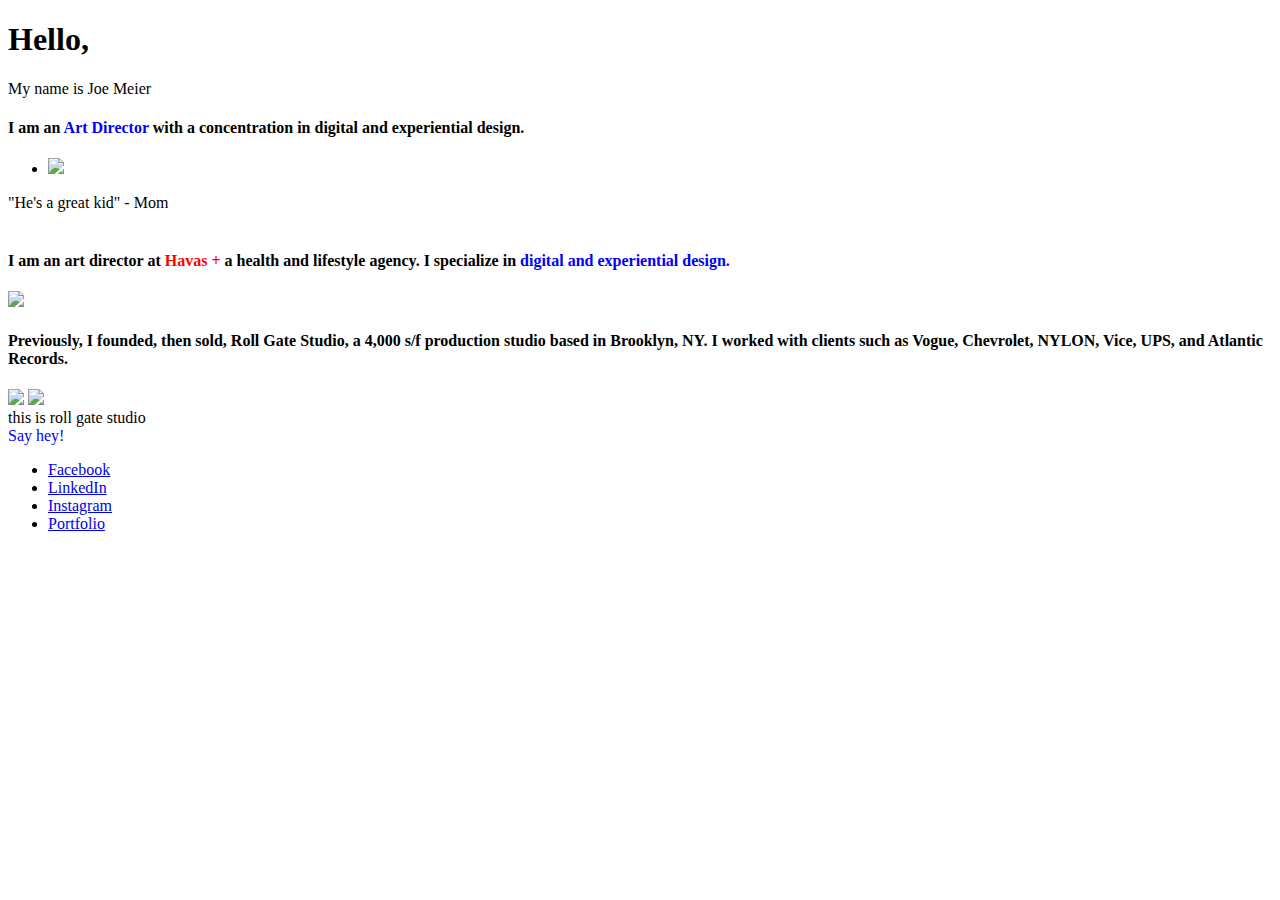
==== index.html @ 106994e8 "first commit" ====
<!DOCTYPE html>
<html>
	<head>
		<link href="css/main.css" rel="stylesheet">
		<link href="js/main.js" rel="javascript">
		<link href="https://fonts.googleapis.com/css?family=Raleway:700" rel="stylesheet">
		<link href="https://fonts.googleapis.com/css?family=Spectral" rel="stylesheet">
		<link href="https://fonts.googleapis.com/css?family=Average" rel="stylesheet">
	</head>
	<body>
		<div id="section-1">
			<h1>
				Hello,
			</h1>
		</div>
		<div class="Sparkle">
			My name is Joe Meier
		</div>
		<div id="intro">
			<h4>
				I am an <span style="color: blue">Art Director</span> with a concentration in digital and experiential design. 
			</h4>
		<ul class="flex-container">
			<li><img src="images/mom.jpg" height="600px"></li>
		</ul>
		</div>
		<div id="description_pic">
			<div id="text">
				"He's a great kid" - Mom
			</div>
		</div>
		<br>
		<div id="description">
			<h4>
				I am an art director at <span style="color: red"> Havas +</span> a health and lifestyle agency. I specialize in <span style="color:blue">digital and experiential design.</span>
			</h4>
		</div>
		<div id="havaspic">
			<img src="images/gif.gif" height="400px">
		</div>
		<div id="rollgate">
			<h4>
				Previously, I founded, then sold, Roll Gate Studio, a 4,000 s/f production studio based in Brooklyn, NY. I worked with clients such as Vogue, Chevrolet,
				NYLON, Vice, UPS, and Atlantic Records.
			</h4>
		</div>
			<div id="skate">
				<img src="images/studio.jpg" height="300px">
				<img src="images/motorcycle.jpg" height="300px">
			</div>
			<div id="description_pic">
				<div id="text">
					this is roll gate studio
				</div>
			</div>
		<div id="say-hello">
			<span style="color: blue">Say hey!</span>
		</div>
<ul id="UL_1">
	<li id="LI_4">
		 <a href="https://www.facebook.com/https://www.facebook.com/joe.meier.167" id="A_5">Facebook</a>
	</li>
	<li id="LI_6">
		 <a href="https://www.linkedin.com/in/josephlmeier/" id="A_7">LinkedIn</a>
	</li>
	<li id="LI_8">
		 <a href="https://www.instagram.com/brunch666/" id="A_9">Instagram</a>
	</li>
	<li id="LI_10">
		 <a href="joemeier.cool" id="A_11">Portfolio</a>
	</li>
</ul>
		<div id="thanks">
			<iframe src="https://giphy.com/embed/3otPoOxyDTXjzpMbIY" width="480" height="270" frameBorder="0" class="giphy-embed" allowFullScreen></iframe><p><a href="https://giphy.com/gifs/filmeditor-movie-christmas-movies-3otPoOxyDTXjzpMbIY"></a></p>
		</div>	
<meta charset="utf-8">
    <meta name="viewport" content="width=device-width, initial-scale=1">
    <title>JOE</title>
    <meta name="description" content="Your Description Here">
    
    
<script type="text/javascript" src="js/main.js"></script>
	</body>
</html>
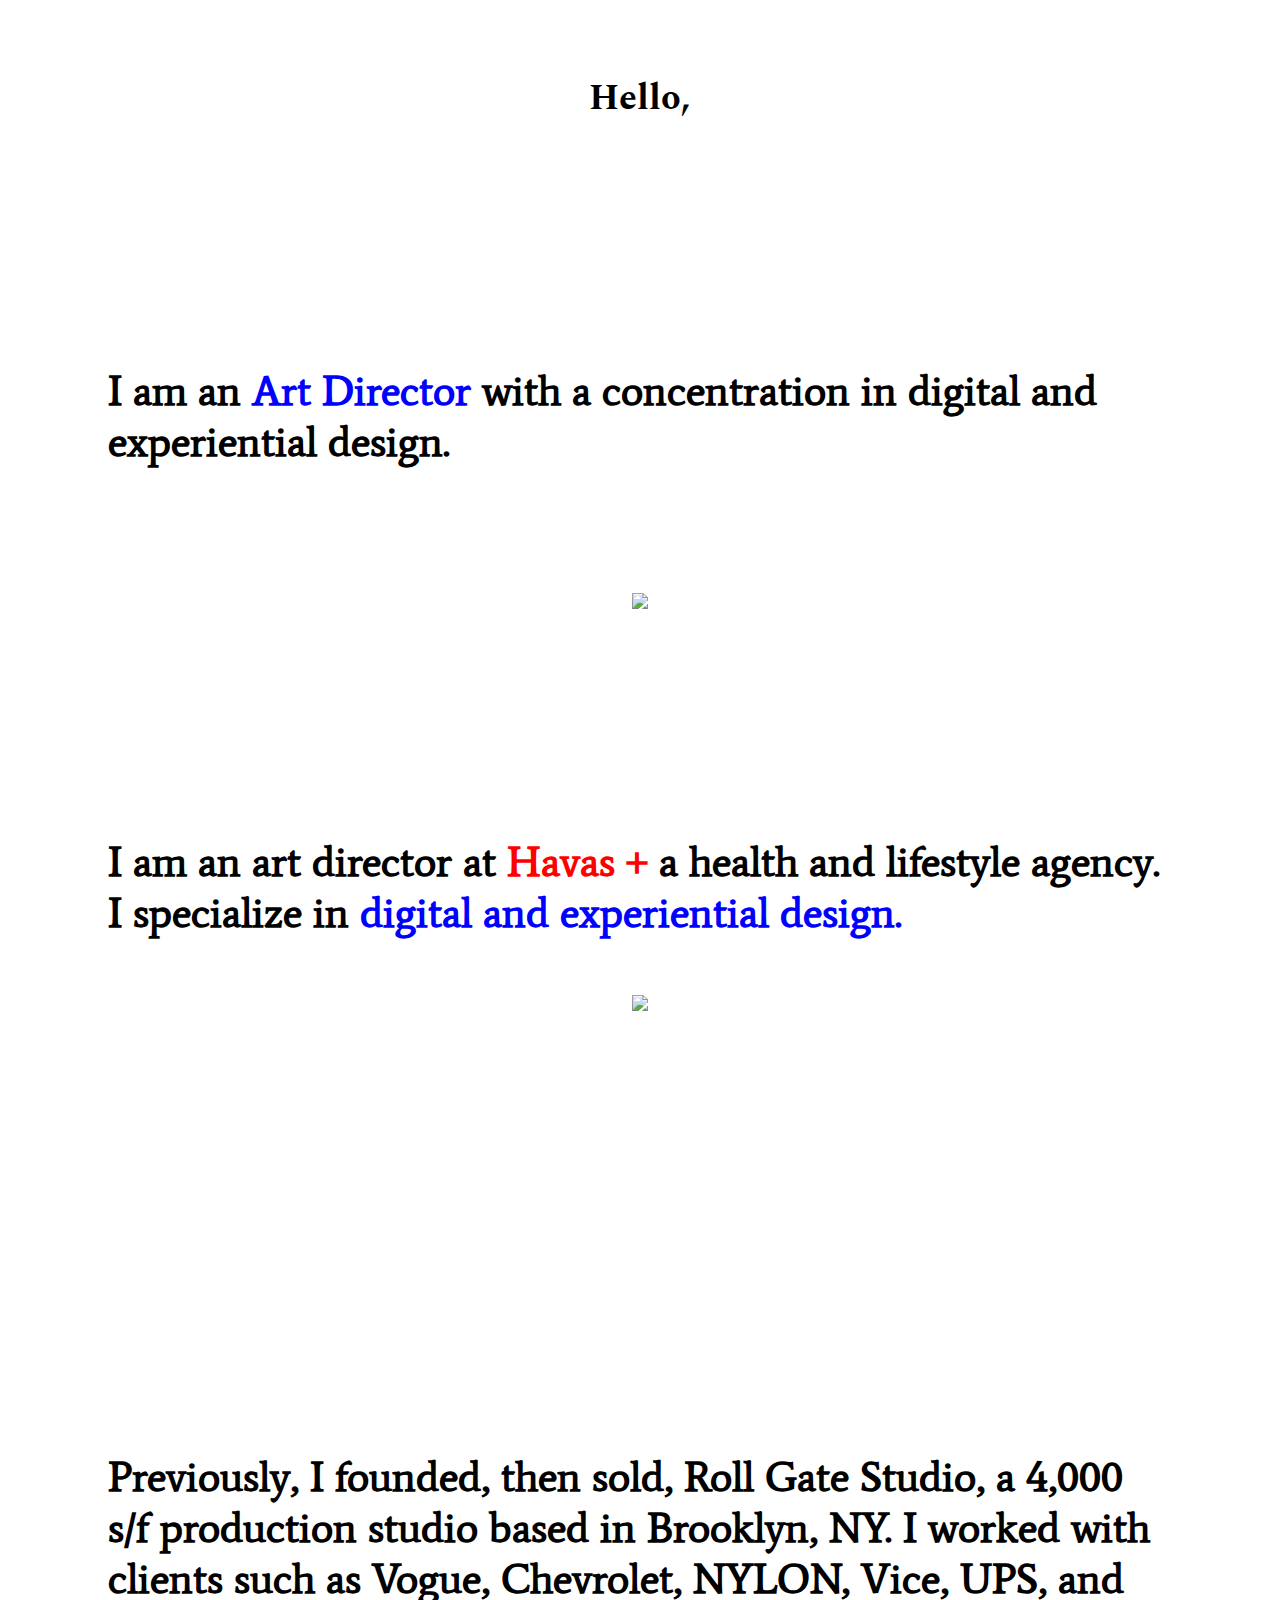
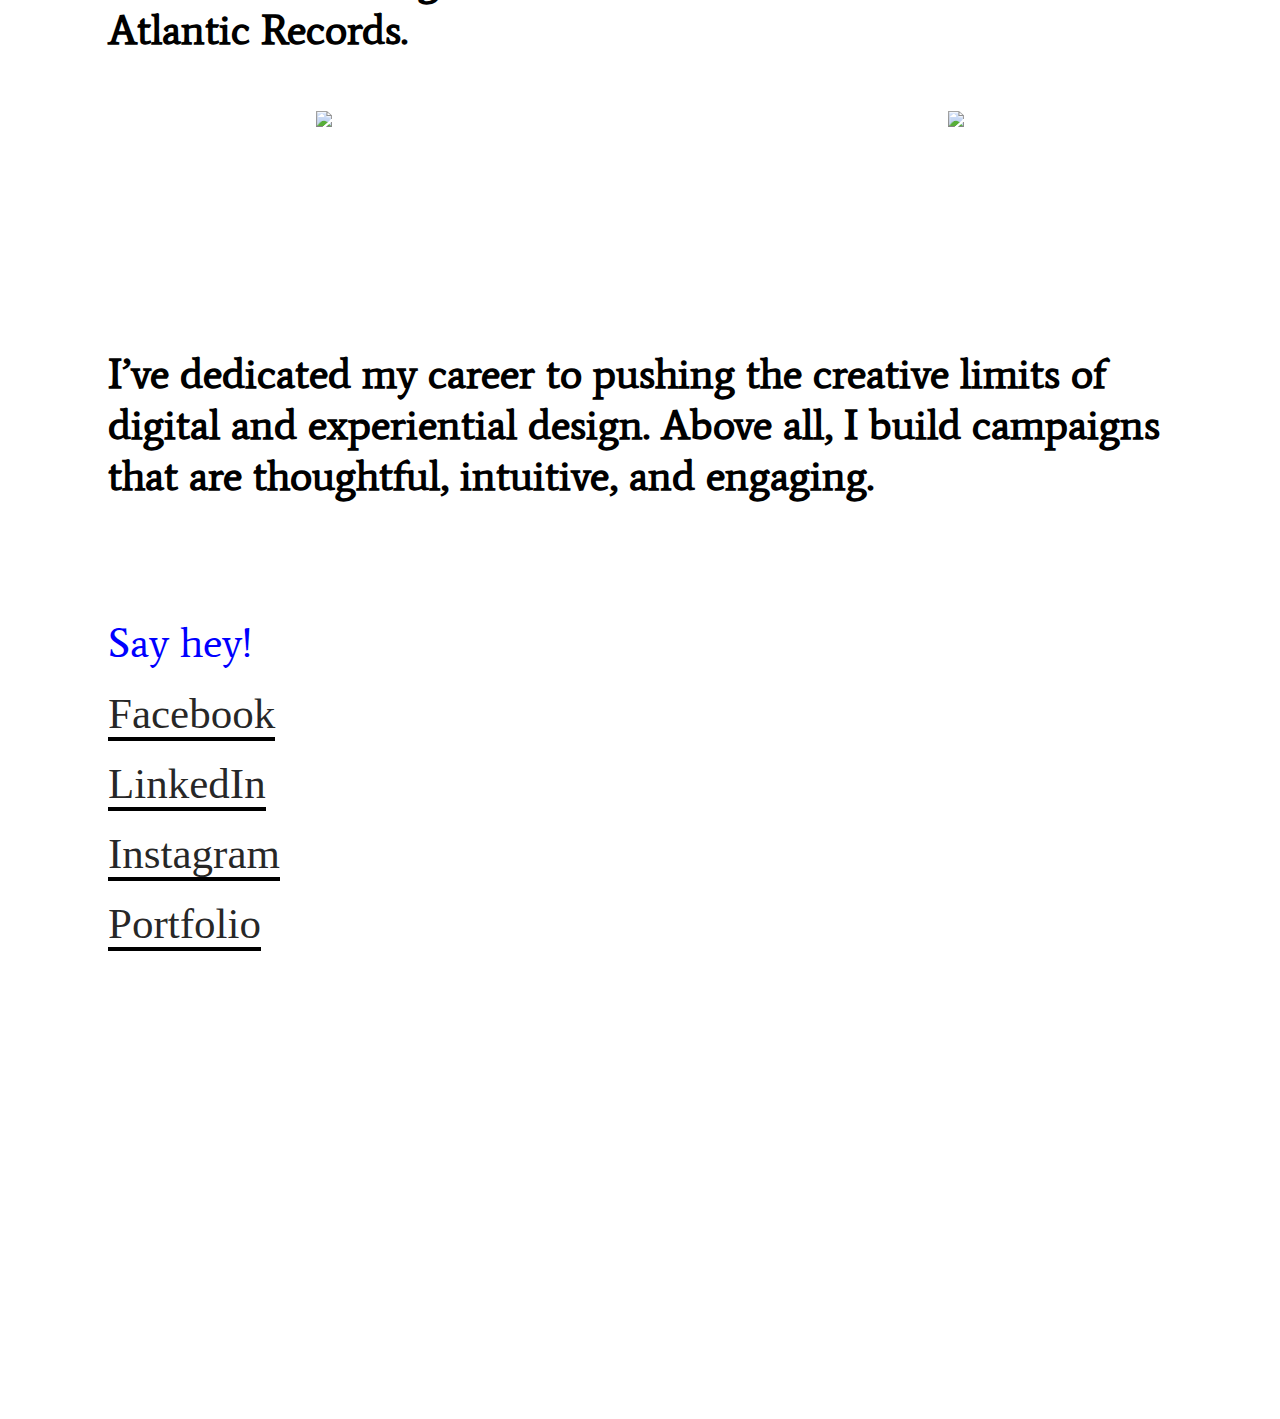
==== commit 9cd74d90: "first commit" ====
--- a/index.html
+++ b/index.html
@@ -44,15 +44,25 @@
 				NYLON, Vice, UPS, and Atlantic Records.
 			</h4>
 		</div>
-			<div id="skate">
+		<div id="skate">
+		<div id="studio">
 				<img src="images/studio.jpg" height="300px">
+			</div>
+			<div id="motorcycle">
 				<img src="images/motorcycle.jpg" height="300px">
 			</div>
+		</div>
 			<div id="description_pic">
 				<div id="text">
 					this is roll gate studio
 				</div>
 			</div>
+		<div id="outro">
+			<h4>
+				I’ve dedicated my career to pushing the creative limits of digital and experiential design. Above all, I build campaigns that are thoughtful, intuitive, and engaging.
+			</h4>
+		</div>
+		
 		<div id="say-hello">
 			<span style="color: blue">Say hey!</span>
 		</div>
@@ -67,9 +77,13 @@
 		 <a href="https://www.instagram.com/brunch666/" id="A_9">Instagram</a>
 	</li>
 	<li id="LI_10">
-		 <a href="joemeier.cool" id="A_11">Portfolio</a>
+		 <a href="https://www.joemeier.cool/" id="A_9">Portfolio</a>
 	</li>
 </ul>
+<div id="promquote">
+				<div id="text">
+					"Joe took my daughter to prom and brought her home on time"
+				</div>
 		<div id="thanks">
 			<iframe src="https://giphy.com/embed/3otPoOxyDTXjzpMbIY" width="480" height="270" frameBorder="0" class="giphy-embed" allowFullScreen></iframe><p><a href="https://giphy.com/gifs/filmeditor-movie-christmas-movies-3otPoOxyDTXjzpMbIY"></a></p>
 		</div>	
--- a/css/main.css
+++ b/css/main.css
@@ -0,0 +1,395 @@
+body {
+    background: white;
+    height: 1350px;
+    
+}
+#section-1 {
+    display: -webkit-flex;
+    -webkit-flex-direction: column;
+    text-align: center;
+    justify-content: center;
+    font-family: 'Spectral', serif;
+    font-size: 2.65em;
+    font-size:large;
+    color: black;
+    height: 180px;
+    padding-top: 0px;
+}
+
+.Sparkle {
+	 display: -webkit-flex;
+	 font-size: 100px;
+     font-family: 'Average', serif;
+	 -webkit-text-fill-color: transparent;
+     background: -webkit-linear-gradient(transparent, transparent),
+     url(http://www.myspacehippo.com/files/glitterbacks/bg345.gif) repeat;
+     background: -o-linear-gradient(transparent, transparent);
+     -webkit-background-clip: text;
+     text-align: center;
+     align-items: center;
+     justify-content: center;
+}
+#intro {
+    color: black;
+    font-family: 'Average', serif;
+    font-size: 2.65em;
+    padding-left:100px;
+    padding-right: 100px;
+}
+
+#profile {
+    display: -webkit-flex;
+    font-family: 'Average', serif;
+    display: -moz-box;
+    display: -ms-flexbox;
+    display: flex;
+    -webkit-flex-align: center;
+    -ms-flex-align: center;
+    -webkit-align-items: center;
+    align-items: center;
+}
+
+
+
+#likes {
+    transform: translateY(-100%);
+    display: inline-block;
+}
+
+h2 {
+    display: -webkit-flex;
+	font-size:50px;
+	font-family:impact;
+    text-align: center;
+    align-items: center;
+    justify-content: center;
+}
+    
+h5 {
+    display: -webkit-flex;
+font-family: 'Average', serif;
+    text-align: center;
+    align-items: center;
+    justify-content: center;
+}    
+
+#description_pic {
+    position: relative;
+    width:100%;
+    height: ;
+    left: 0px;
+    bottom: 250px;
+    color: black;
+    font-size: 69px;
+    overflow: visible;
+    overflow-y: visible;
+    z-index: 1;
+}
+
+#promquote {
+    position: static;
+    width:100%;
+    height: ;
+    left: 0px;
+    bottom: 250px;
+    color: black;
+    font-size: 20px;
+    overflow: visible;
+    overflow-y: visible;
+    z-index: 1;
+}
+
+#text {
+  position:relative;
+  width:100%;
+  height:130px;
+  font-size:50px;
+  animation-name: slide;
+  animation-duration: 10s;
+  animation-timing-function: linear;
+  animation-iteration-count: infinite;
+  -webkit-animation-name: slide;
+  -webkit-animation-duration: 10s;
+  -webkit-animation-timing-function:linear;
+  -webkit-animation-iteration-count: infinite;
+    font-family: 'Average', serif;
+	-webkit-text-fill-color: transparent;
+ background: -webkit-linear-gradient(transparent, transparent),
+             url(http://www.myspacehippo.com/files/glitterbacks/bg345.gif) repeat;
+ background: -o-linear-gradient(transparent, transparent);
+ -webkit-background-clip: text;
+  z-index: 0;
+}
+
+#text2 {
+  position:relative;
+  width:100%;
+  height:100px;
+  font-size:50px;
+  animation-name: slide;
+  animation-duration: 10s;
+  animation-timing-function: linear;
+  animation-iteration-count: infinite;
+  -webkit-animation-name: slide;
+  -webkit-animation-duration: 12s;
+  -webkit-animation-timing-function:linear;
+  -webkit-animation-iteration-count: infinite;
+    font-family: 'Average', serif;
+	-webkit-text-fill-color: transparent;
+ background: -webkit-linear-gradient(transparent, transparent),
+             url(http://www.myspacehippo.com/files/glitterbacks/bg345.gif) repeat;
+ background: -o-linear-gradient(transparent, transparent);
+ -webkit-background-clip: text;
+  z-index: 0;
+}
+
+@keyframes slide {
+  from { left: 100%;}
+  to { left: -100%;}
+}
+
+@-webkit-keyframes slide {
+  from { left: 100%;}
+  to { left: -100%;}
+}
+
+#description {
+    color: black;
+font-family: 'Average', serif;
+    font-size: 2.65em;
+    padding-left: 100px;
+    padding-right:100px;
+}
+
+#rollgate {
+    color: black;
+font-family: 'Average', serif;
+    font-size: 2.65em;
+    padding-left: 100px;
+    padding-right:100px;
+}
+
+#list-intro {
+    color: black;
+    padding-top: 10px;
+    font-family: 'Average', serif;
+    font-size: 2.65em;
+    list-style-type: none;
+    padding-left: 100px;
+    padding-right: 100px;
+}
+
+ul {
+    color: black;
+    padding-top: 10px;
+    font-family: 'Average', serif;
+    font-size: 2.1em;
+    padding-left: 100px;
+    padding-right: 100px;
+    content: "\2605";
+}
+
+#havaspic {
+    display: -webkit-box;
+    display: -moz-box;
+    display: -ms-flexbox;
+    display: -webkit-flex;
+    display: flex;
+    -webkit-flex-flow: row wrap;
+    justify-content: space-around;
+}
+
+#skate {
+    padding: 0;
+    margin: 0;
+    list-style: none;
+    display: -webkit-box;
+    display: -moz-box;
+    display: -ms-flexbox;
+    display: -webkit-flex;
+    display: flex;
+    -webkit-flex-flow: row wrap;
+    justify-content: space-around;
+}
+
+.flex-container {
+  padding: 0;
+  margin: 0;
+  list-style: none;
+  display: -webkit-box;
+  display: -moz-box;
+  display: -ms-flexbox;
+  display: -webkit-flex;
+  display: flex;
+  -webkit-flex-flow: row wrap;
+  justify-content: space-around;
+}
+
+#end {
+    display: -webkit-flex;
+    -webkit-flex-direction: column;
+    justify-content: center;
+    text-align: left;
+    font-family: 'Average', serif;
+    font-size: 2.65em;
+    color: black;
+    padding-left: 100px;
+    padding-right: 100px;
+}
+
+#thanks {
+    padding: 0;
+    margin: 0;
+    list-style: none;
+    font-family: 'Average', serif;
+    display: -webkit-box;
+    display: -moz-box;
+    display: -ms-flexbox;
+    display: -webkit-flex;
+    display: flex;
+    -webkit-flex-flow: row wrap;
+    justify-content: center;
+    
+}
+
+#say-hello {
+    display: -webkit-flex;
+    -webkit-flex-direction: column;
+    justify-content: center;
+    text-align: left;
+    font-family: 'Average', serif;
+    font-size: 2.65em;
+    color: black;
+    padding-left: 100px;
+    padding-right: 100px;
+}
+
+#UL_1 {
+    box-sizing: border-box;
+    color: rgba(0, 0, 0, 0.85);
+    height: 350.938px;
+    text-align: left;
+    text-decoration: none solid rgba(0, 0, 0, 0.85);
+    text-size-adjust: 100%;
+    width: 400px;
+    column-rule-color: rgba(0, 0, 0, 0.85);
+    perspective-origin: 200px 175.469px;
+    transform-origin: 200px 175.469px;
+    caret-color: rgba(0, 0, 0, 0.85);
+    border: 0px none rgba(0, 0, 0, 0.85);
+    font: normal normal normal normal 43.0254px / 53.7817px Fort;
+    list-style: none outside none;
+    margin: 0px;
+    outline: rgba(0, 0, 0, 0.85) none 0px;
+    padding-left: 100px;
+    padding-right: 100px;
+}/*#UL_1*/
+
+#LI_2, #LI_4, #LI_6, #LI_8, #LI_10 {
+    box-sizing: border-box;
+    color: rgba(0, 0, 0, 0.85);
+    height: 70.1875px;
+    text-decoration: none solid rgba(0, 0, 0, 0.85);
+    text-size-adjust: 100%;
+    width: 400px;
+    column-rule-color: rgba(0, 0, 0, 0.85);
+    perspective-origin: 200px 35.0938px;
+    transform-origin: 200px 35.0938px;
+    caret-color: rgba(0, 0, 0, 0.85);
+    border: 0px none rgba(0, 0, 0, 0.85);
+    font: normal normal normal normal 43.0254px / 53.7817px Fort;
+    list-style: none outside none;
+    outline: rgba(0, 0, 0, 0.85) none 0px;
+    padding: 8.60508px 0px;
+}/*#LI_2, #LI_4, #LI_6, #LI_8, #LI_10*/
+
+#A_3, #A_5, #A_9 {
+    box-sizing: border-box;
+    color: rgba(0, 0, 0, 0.85);
+    text-align: left;
+    text-decoration: none solid rgba(0, 0, 0, 0.85);
+    text-size-adjust: 100%;
+    column-rule-color: rgba(0, 0, 0, 0.85);
+    caret-color: rgba(0, 0, 0, 0.85);
+    border-top: 0px none rgba(0, 0, 0, 0.85);
+    border-right: 0px none rgba(0, 0, 0, 0.85);
+    border-bottom: 4px solid rgb(0, 0, 0);
+    border-left: 0px none rgba(0, 0, 0, 0.85);
+    font: normal normal normal normal 43.0254px / 53.7817px Fort;
+    list-style: none outside none;
+    outline: rgba(0, 0, 0, 0.85) none 0px;
+}/*#A_3, #A_5, #A_9*/
+
+#A_7 {
+    box-sizing: border-box;
+    color: rgba(0, 0, 0, 0.85);
+    
+    text-align: left;
+    text-decoration: none solid rgba(0, 0, 0, 0.85);
+    text-size-adjust: 100%;
+    column-rule-color: rgba(0, 0, 0, 0.85);
+    caret-color: rgba(0, 0, 0, 0.85);
+    border-top: 0px none rgba(0, 0, 0, 0.85);
+    border-right: 0px none rgba(0, 0, 0, 0.85);
+    border-bottom: 4px solid rgb(0, 0, 0);
+    border-left: 0px none rgba(0, 0, 0, 0.85);
+    font: normal normal normal normal 43.0254px / 53.7817px Fort;
+    list-style: none outside none;
+    outline: rgba(0, 0, 0, 0.85) none 0px;
+}/*#A_7*/
+
+#A_11 {
+    box-sizing: border-box;
+    color: rgba(0, 0, 0, 0.85);
+    
+    text-align: left;
+    text-decoration: none solid rgba(0, 0, 0, 0.85);
+    text-size-adjust: 100%;
+    column-rule-color: rgba(0, 0, 0, 0.85);
+    caret-color: rgba(0, 0, 0, 0.85);
+    border-top: 0px none rgba(0, 0, 0, 0.85);
+    border-right: 0px none rgba(0, 0, 0, 0.85);
+    border-bottom: 4px solid rgb(0, 0, 0);
+    border-left: 0px none rgba(0, 0, 0, 0.85);
+    font: normal normal normal normal 43.0254px / 53.7817px Fort;
+    list-style: none outside none;
+    outline: rgba(0, 0, 0, 0.85) none 0px;
+}/*#A_11*/
+
+#team-list {
+    display: -webkit-flex;
+	font-size: 30px;
+	font-family: 'Spectral', serif;
+	-webkit-text-fill-color: transparent;
+    background: -webkit-linear-gradient(transparent, transparent),
+    url(https://media.giphy.com/media/109synC4N3qsuc/giphy.gif) repeat;
+    background: -o-linear-gradient(transparent, transparent);
+    -webkit-background-clip: text;
+    text-align: center;
+    align-items: center;
+    justify-content: center;
+}
+
+li {
+    cursor: pointer;
+}
+
+#outro {
+    color: black;
+    font-family: 'Average', serif;
+    font-size: 2.65em;
+    padding-left:100px;
+    padding-right: 100px;
+    padding-bottom: 60px;
+    padding-top: 30px;
+}
+
+#studioid {
+    height: 300px;
+
+}
+
+#studioid:hover {
+    background-image: url('https://nerdist.com/wp-content/uploads/2018/01/Rusty-Spotted-Cat-1-BBC-Big-Cats.jpg');
+    height: 300px;
+}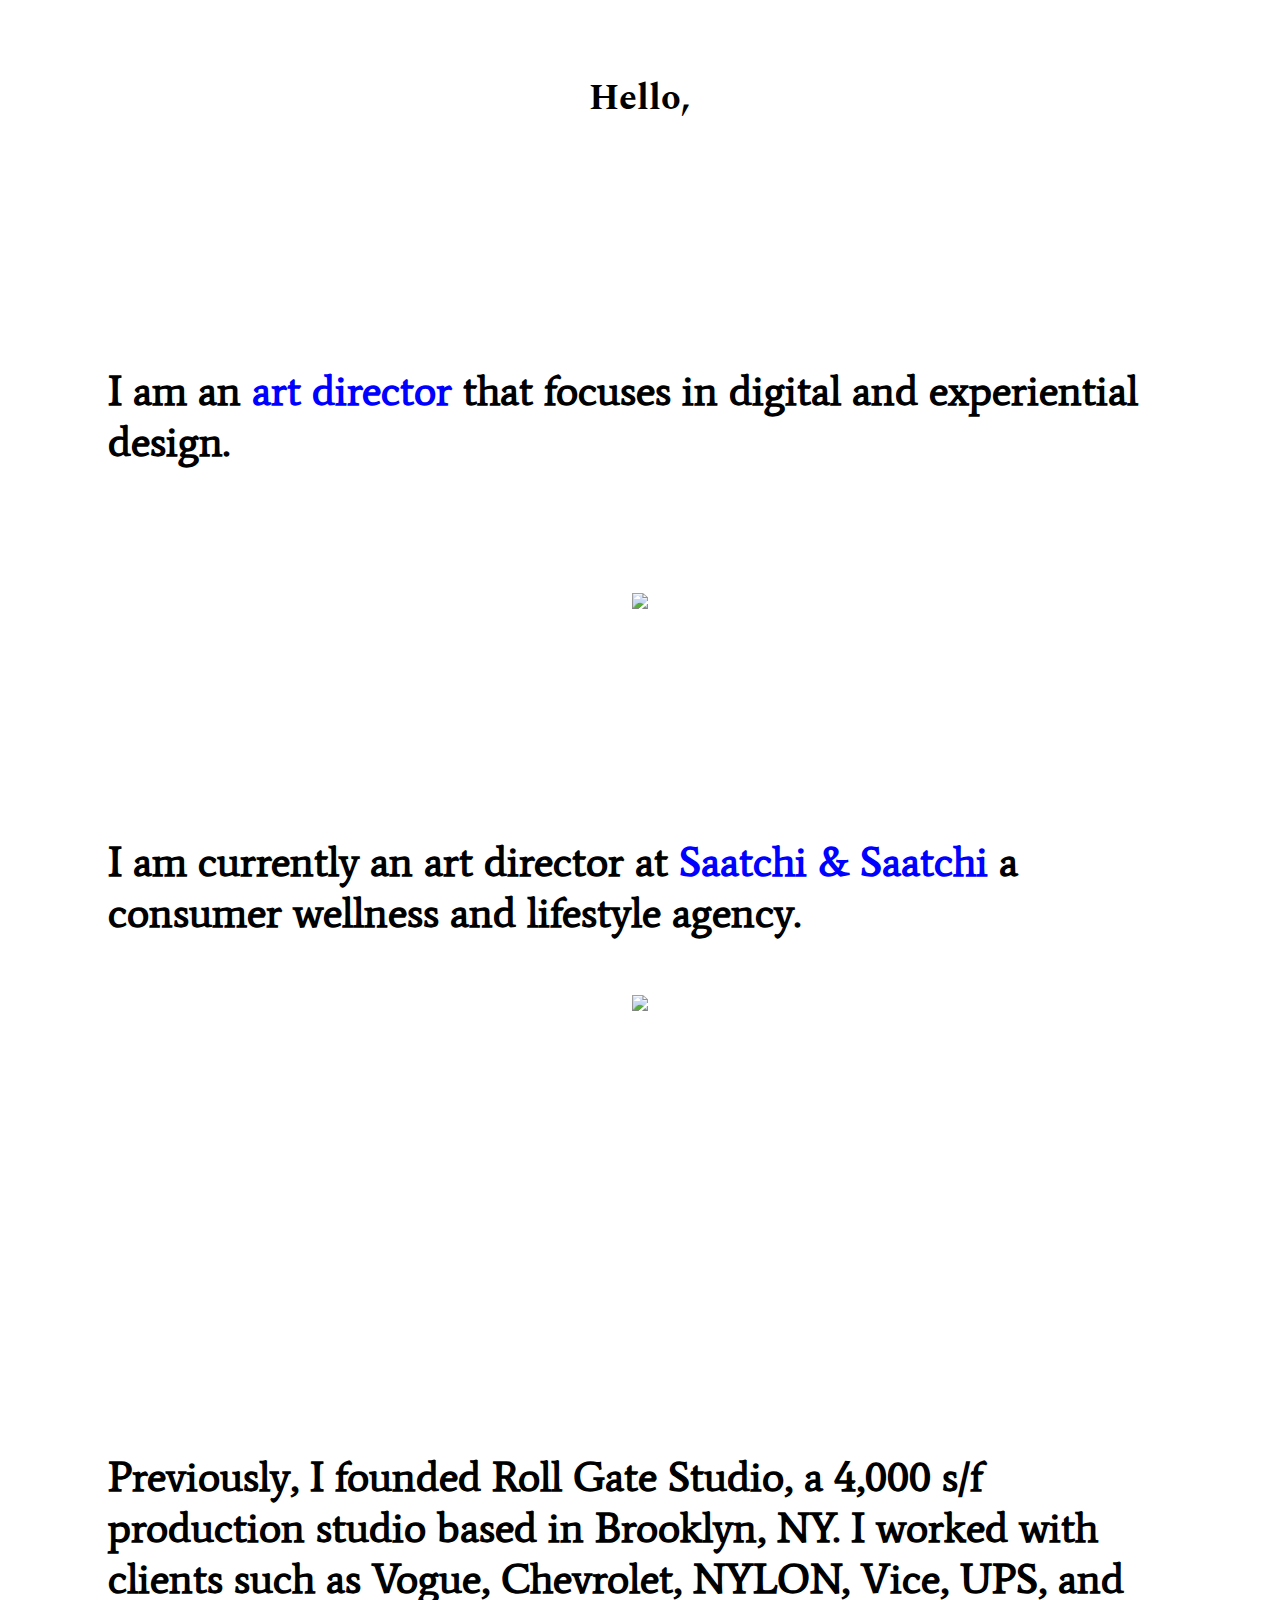
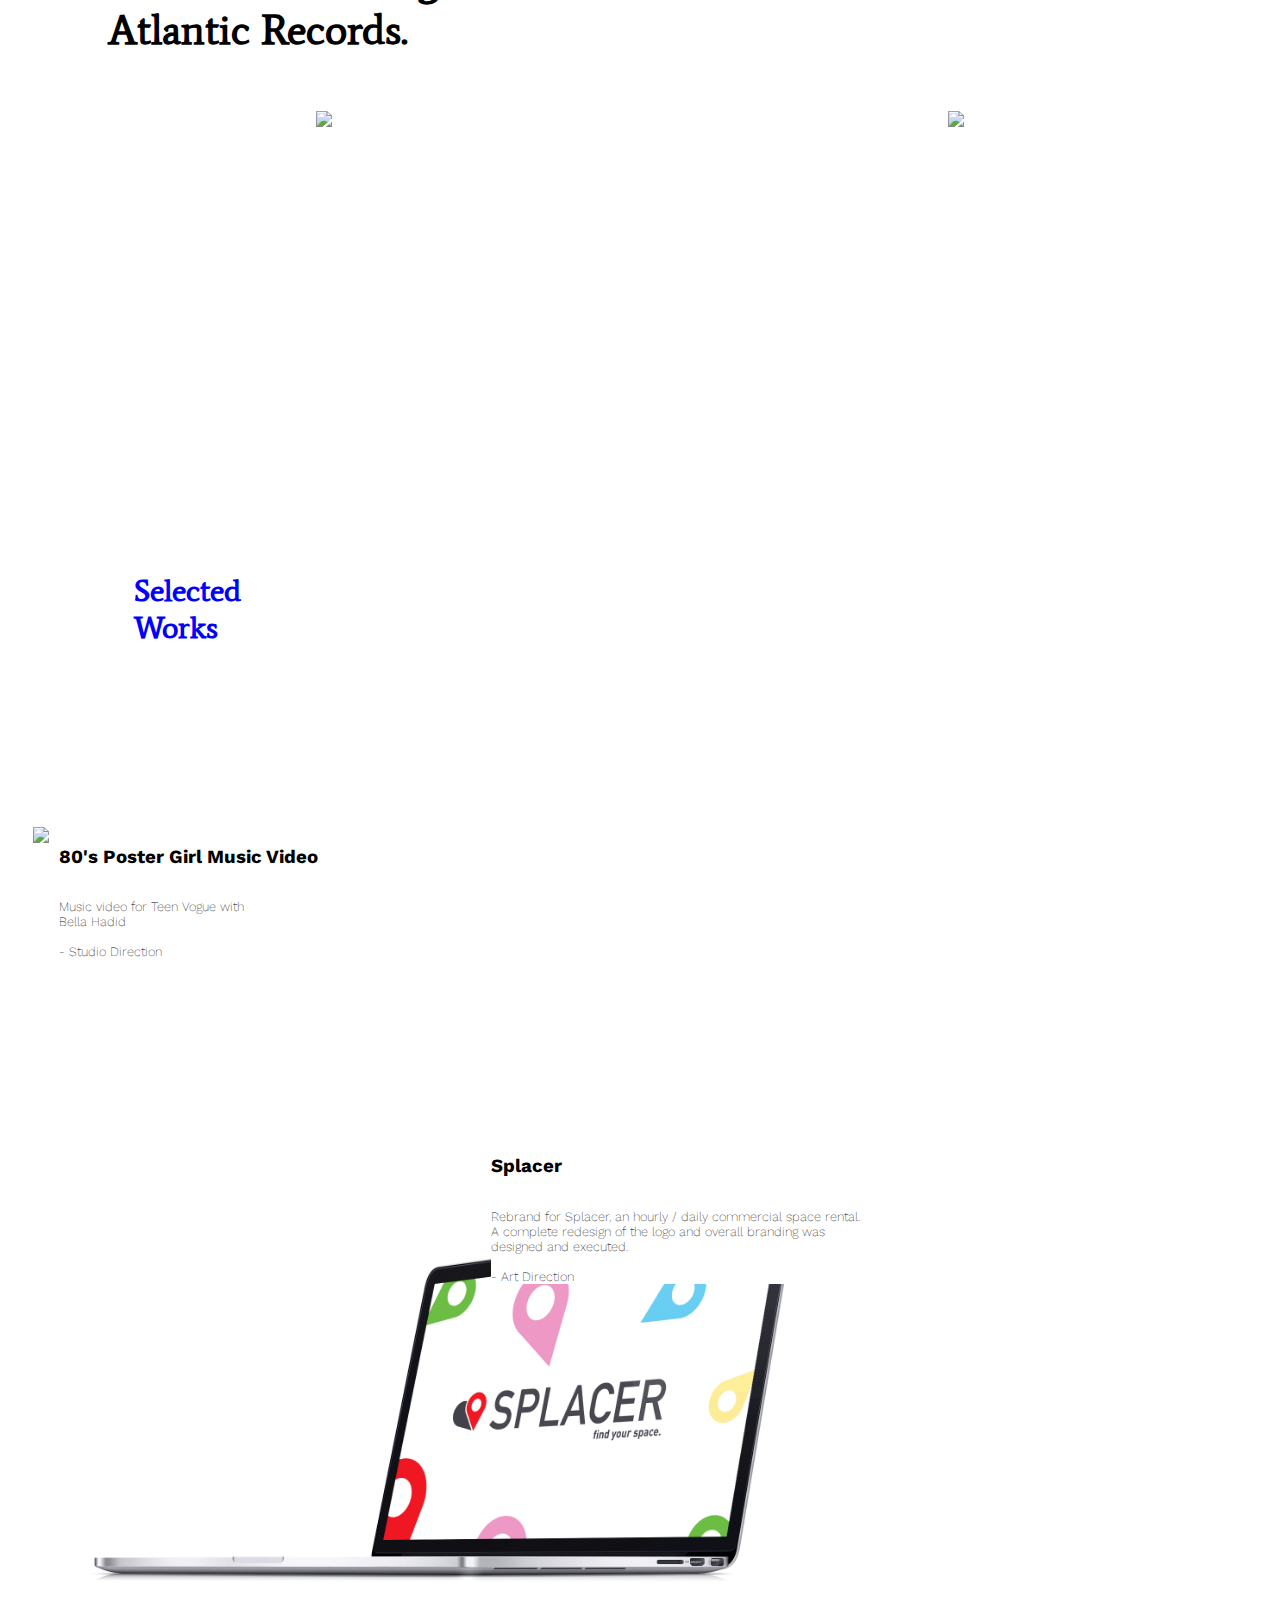
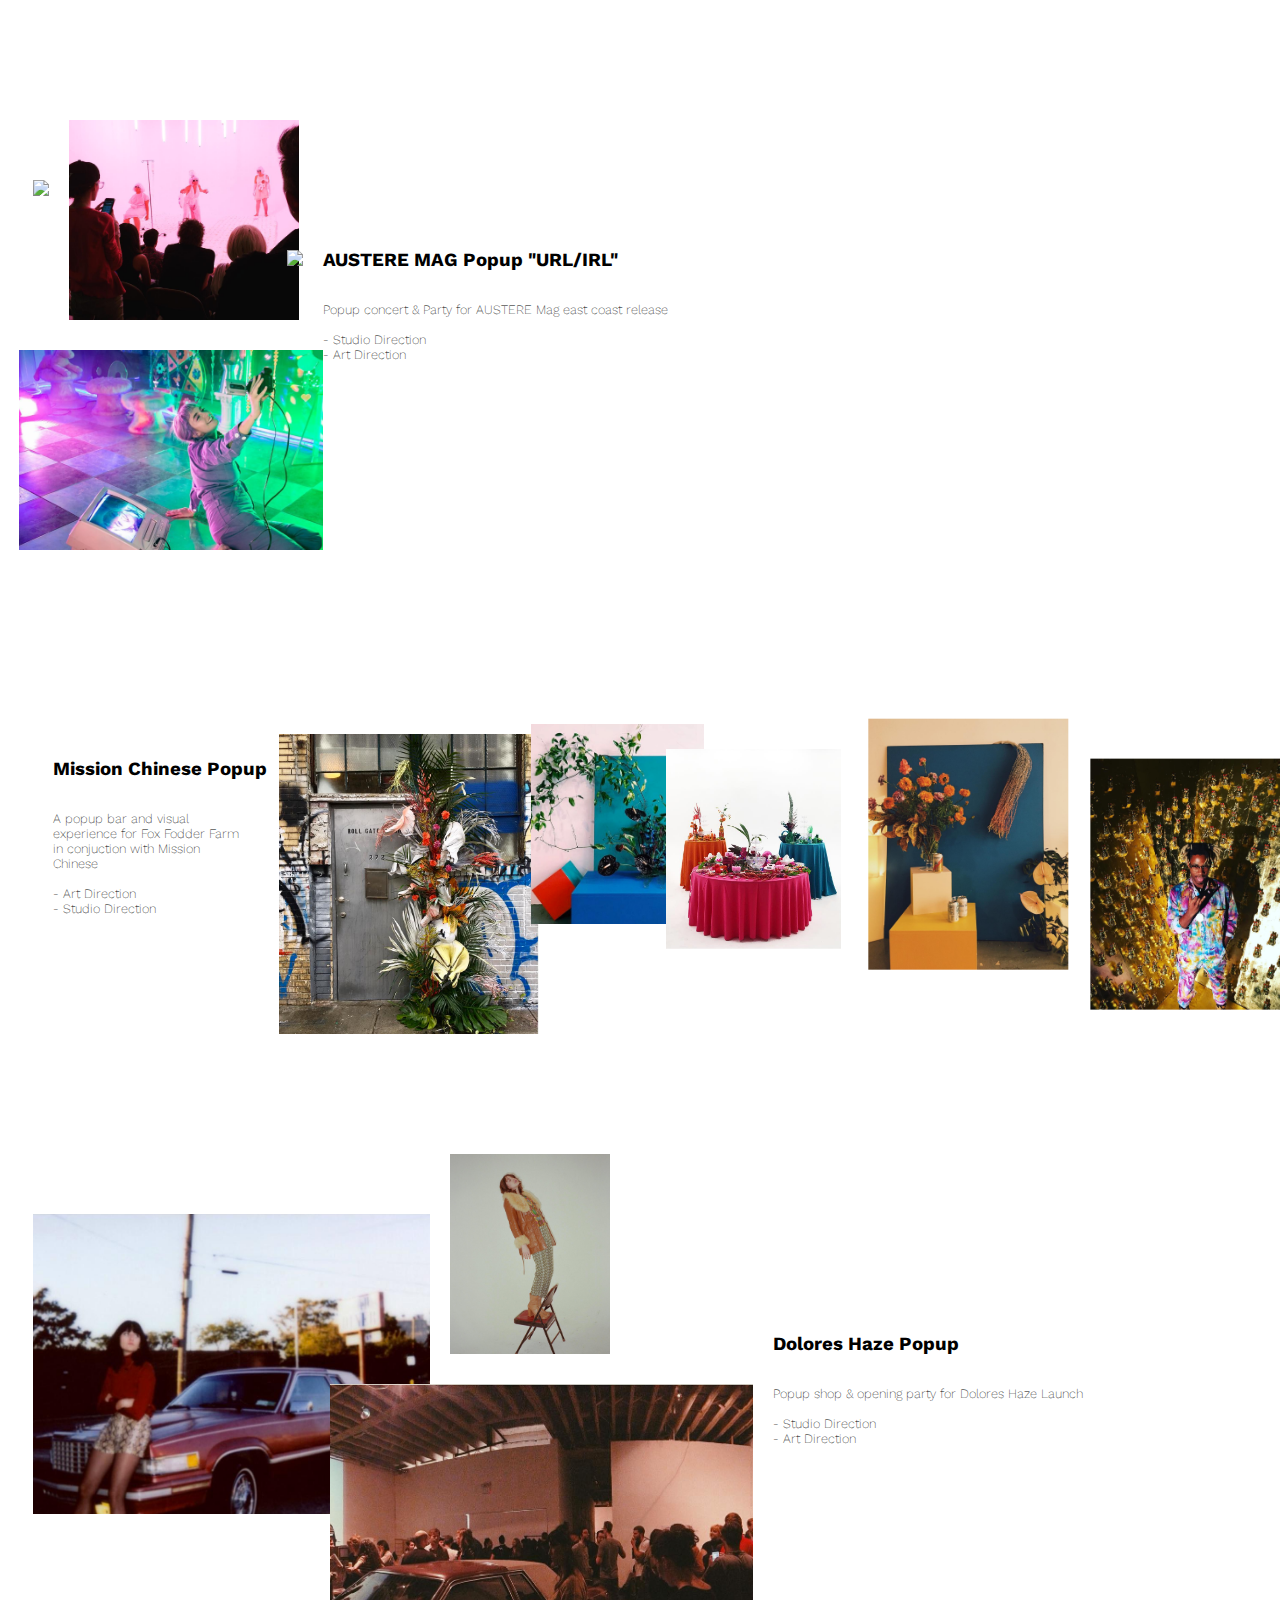
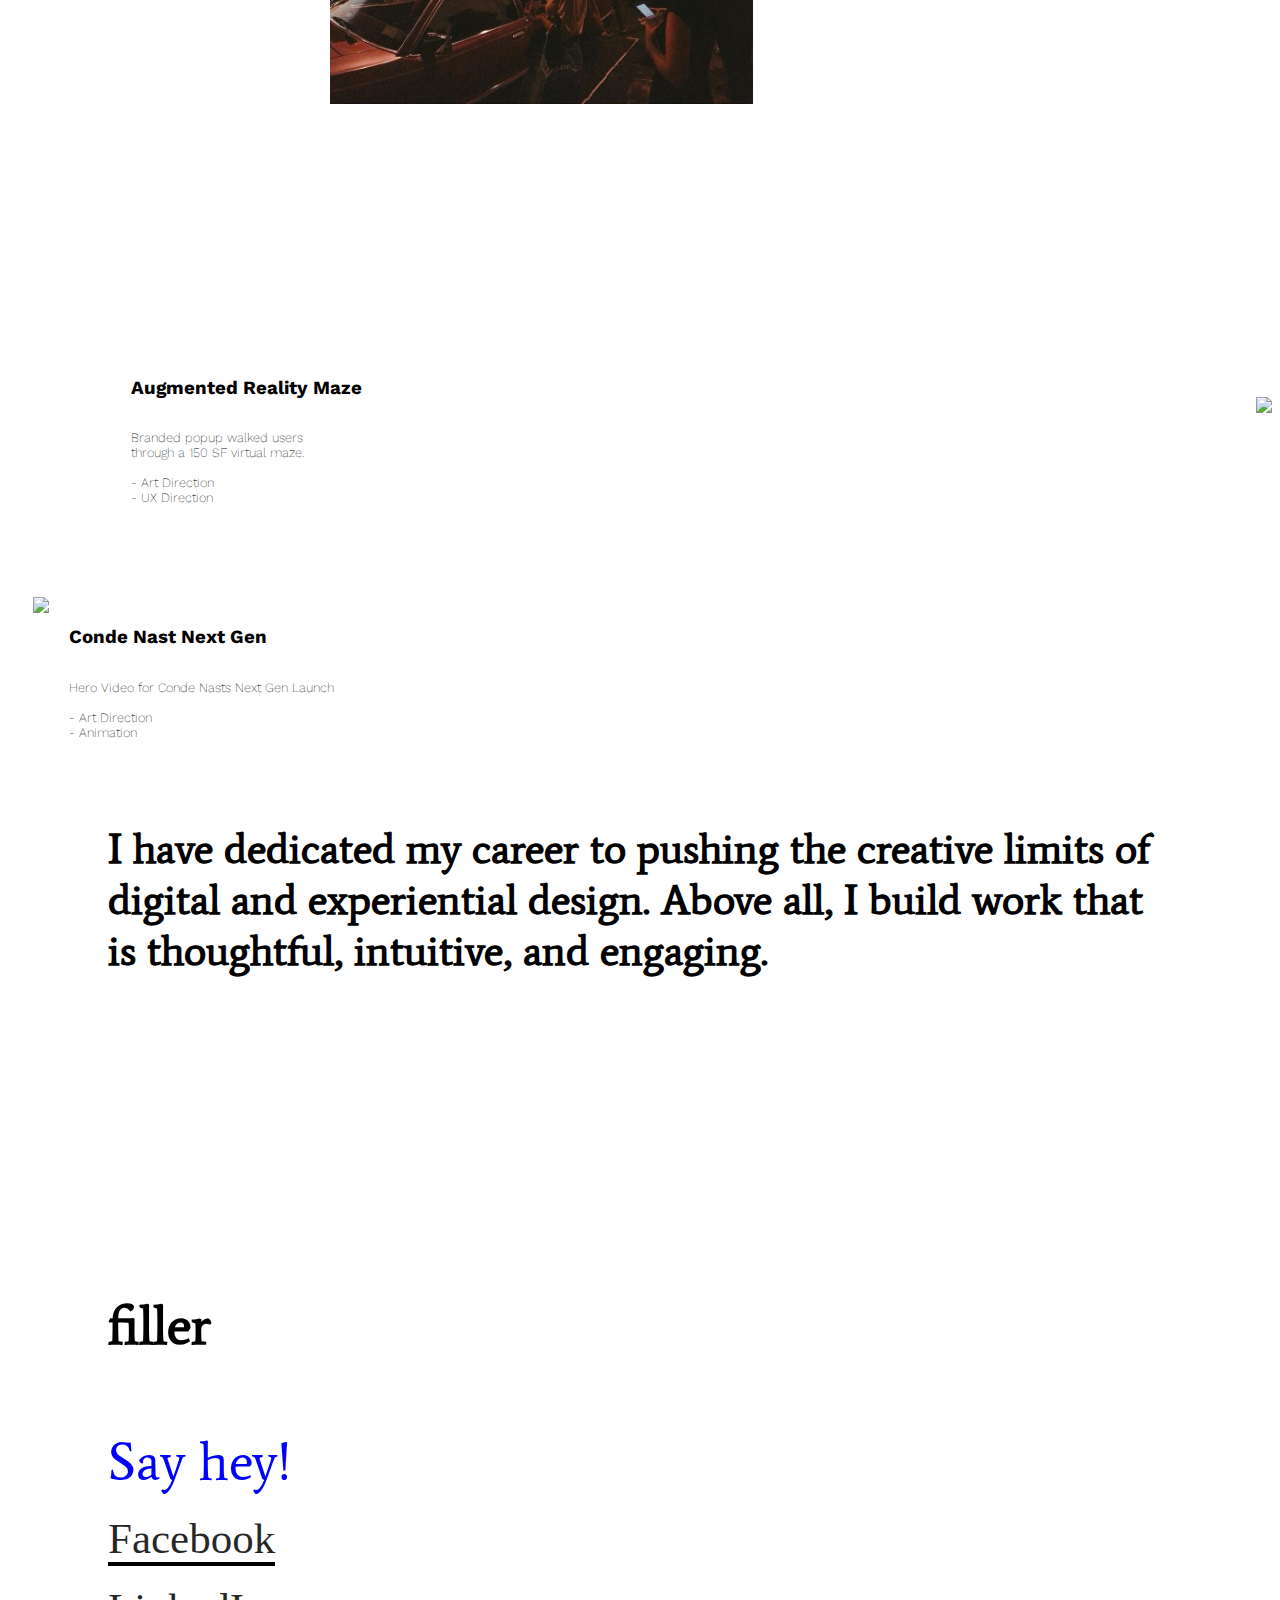
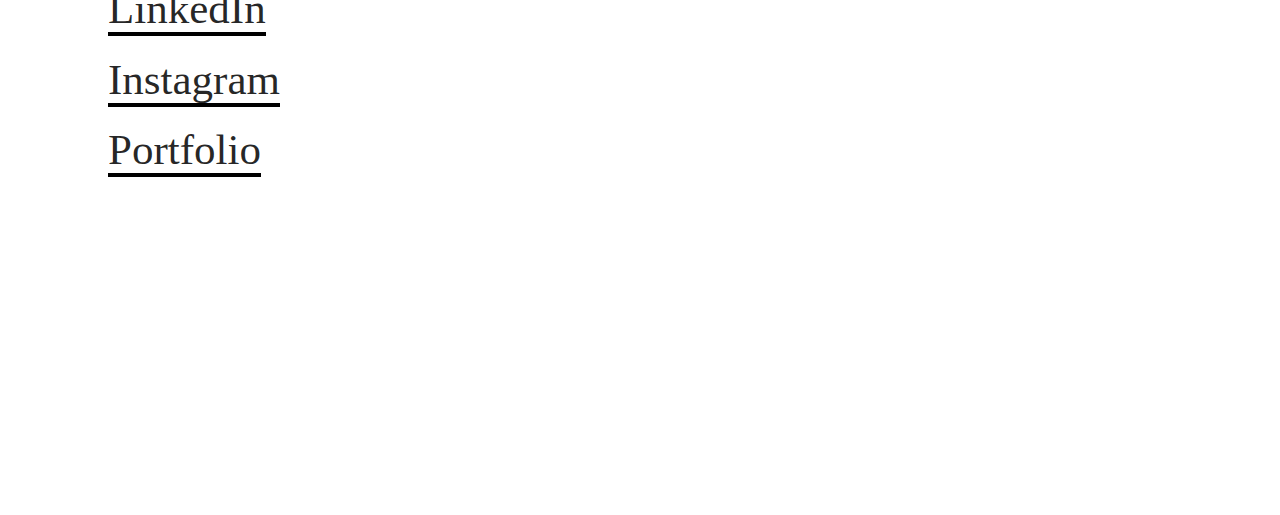
==== commit 73d29337: "first commit" ====
--- a/index.html
+++ b/index.html
@@ -6,6 +6,8 @@
 		<link href="https://fonts.googleapis.com/css?family=Raleway:700" rel="stylesheet">
 		<link href="https://fonts.googleapis.com/css?family=Spectral" rel="stylesheet">
 		<link href="https://fonts.googleapis.com/css?family=Average" rel="stylesheet">
+		<link href="https://fonts.googleapis.com/css?family=Work+Sans:100,200,400,500" rel="stylesheet">
+		<link href="https://fonts.googleapis.com/css?family=Gamja+Flower" rel="stylesheet">
 	</head>
 	<body>
 		<div id="section-1">
@@ -16,9 +18,9 @@
 		<div class="Sparkle">
 			My name is Joe Meier
 		</div>
-		<div id="intro">
-			<h4>
-				I am an <span style="color: blue">Art Director</span> with a concentration in digital and experiential design. 
+		<div id="description">
+			<h4>
+				I am an <span class="hiddentxt"><a href="https://media.giphy.com/media/3o6ozgMn6zG7dWckq4/giphy.gif"><span style="color: blue">art director</span></a></span><span class="hiddenimg"><img src="https://media.giphy.com/media/3o6ozgMn6zG7dWckq4/giphy.gif" width="250" /></span> that focuses in digital and experiential design.
 			</h4>
 		<ul class="flex-container">
 			<li><img src="images/mom.jpg" height="600px"></li>
@@ -32,7 +34,7 @@
 		<br>
 		<div id="description">
 			<h4>
-				I am an art director at <span style="color: red"> Havas +</span> a health and lifestyle agency. I specialize in <span style="color:blue">digital and experiential design.</span>
+				I am currently an art director at <span class="hiddentxt"><a href="https://media.giphy.com/media/eFILuoMPPxEiY/giphy.gif"><span style="color: blue">Saatchi & Saatchi</span></a></span><span class="hiddenimg"><img src="https://media.giphy.com/media/eFILuoMPPxEiY/giphy.gif" width="250" /></span> a consumer wellness and lifestyle agency.
 			</h4>
 		</div>
 		<div id="havaspic">
@@ -40,29 +42,192 @@
 		</div>
 		<div id="rollgate">
 			<h4>
-				Previously, I founded, then sold, Roll Gate Studio, a 4,000 s/f production studio based in Brooklyn, NY. I worked with clients such as Vogue, Chevrolet,
+				Previously, I founded Roll Gate Studio, a 4,000 s/f production studio based in Brooklyn, NY. I worked with clients such as Vogue, Chevrolet,
 				NYLON, Vice, UPS, and Atlantic Records.
 			</h4>
 		</div>
-		<div id="skate">
-		<div id="studio">
+			<div id="skate">
 				<img src="images/studio.jpg" height="300px">
-			</div>
-			<div id="motorcycle">
 				<img src="images/motorcycle.jpg" height="300px">
 			</div>
-		</div>
 			<div id="description_pic">
 				<div id="text">
 					this is roll gate studio
 				</div>
 			</div>
+		<div class="work">
+			<div id="sworks">
+				<h3>
+					Selected <br> Works
+				</h3>
+			</div>
+			<div class="bella">
+				<div id="bella-video">
+					<img src="images/bella.gif" height="600px;">
+				</div>
+				<div id="bella-copy">
+					<h3>
+						<span style="font-weight: thick;">80's Poster Girl Music Video</span>
+					</h3>
+					<p id="bella-blurb">
+						Music video for Teen Vogue with <br> Bella Hadid <bR>
+							<br>
+						- Studio Direction
+					</p>
+				</div>
+			</div>
+			<div class="splacer">
+				<div id="splacer-copy">
+					<h3>
+						Splacer
+					</h3>
+					<p id="splacer-blurb">
+						Rebrand for Splacer, an hourly / daily commercial space rental.<br>
+						A complete redesign of the logo and overall branding was designed and executed.<br>
+						<br>
+						- Art Direction
+					</p>
+				</div>
+				<div id="first-image">
+					<img src="images/splacer.gif" height="400px">
+				</div>
+			</div>
+			<div class="urlirl">
+				<div id="urlirl-video">
+					<img src="images/urlgif.gif" height="400px'">
+				</div>
+				<div id="urlirl-image1">
+					<img src="images/url1.png" height="200px">
+				</div>
+				<div id="urlirl-image3">
+					<img src="images/url3.png" height="200px">
+				</div>
+				<div id="urlirl-image4">
+					<img src="images/urlirl5.png" height="200px">
+				</div>
+				<!--<div id="urlirl-image2">
+					<img src="images/url2.png" height="200px">
+				</div> -->
+				<div id="urlirl-copy">
+					<h3>
+						<span style="font-weight: thick;">AUSTERE MAG Popup "URL/IRL"</span>
+					</h3>
+					<p id="urlirl-blurb">
+						Popup concert & Party for AUSTERE Mag east coast release <br>
+							<br>
+						- Studio Direction <br>
+						- Art Direction
+					</p>
+				</div>
+			</div>
+			<div class="mission">
+				<div id="mission-copy">
+					<h3>
+						Mission Chinese Popup
+					</h3>
+					<p id="mission-blurb">
+						A popup bar and visual experience for Fox Fodder Farm in conjuction with Mission Chinese<br>
+						
+						<br>
+						- Art Direction <br>
+						- Studio Direction
+					</p>
+				</div>
+				<div id="mission-image1">
+					<img src="images/mission-1.png" height="300px">
+				</div>
+				<div id="mission-image2">
+					<img src="images/mission-2.png" height="200px">
+				</div>
+				<div id="mission-image3">
+					<img src="images/mission-3.png" height="200px">
+				</div>
+				<div id="mission-image4">
+					<img src="images/mission4.png" height="200px">
+				</div>
+				<div id="mission-image5">
+					<img src="images/mission6.png" height="200px">
+				</div>
+			</div>
+			<div class="haze">
+				<div id="haze-video">
+					<img src="images/haze1.png" height="300px'">
+				</div>
+				<div id="haze-image1">
+					<img src="images/haze2.png" height="200px">
+				</div>
+				<div id="haze-image3">
+					<img src="images/haze3.png" height="320px">
+				</div>
+				<!--<div id="urlirl-image2">
+					<img src="images/url2.png" height="200px">
+				</div> -->
+				<div id="haze-copy">
+					<h3>
+						<span style="font-weight: thick;">Dolores Haze Popup</span>
+					</h3>
+					<p id="haze-blurb">
+						Popup shop & opening party for Dolores Haze Launch <br>
+							<br>
+						- Studio Direction <br>
+						- Art Direction
+					</p>
+				</div>
+			</div>
+			<div class="augment">
+				<div id="augment-copy">
+					<h3>
+						Augmented Reality Maze
+					</h3>
+					<p id="augment-blurb">
+						Branded popup walked users through a 150 SF virtual maze. <br>
+						<br>
+						- Art Direction <br>
+						- UX Direction
+					</p>
+				</div>
+				<div id="augment-pics">
+				
+					<div id="augment-image1">
+						<img src="images/augment-1.png" height="500px">
+					</div>
+					<div id="augment-image2">
+						<img src="images/augment-2.png" height="300px">
+					</div>
+				</div>
+			</div>
+			<div class="nextgen">
+				<div id="nextgen-video">
+					<img src="images/conde5.gif" height="600px;">
+				</div>
+				<div id="nextgen-copy">
+					<h3>
+						<span style="font-weight: thick;">Conde Nast Next Gen</span>
+					</h3>
+					<p id="nextgen-blurb">
+						Hero Video for Conde Nasts Next Gen Launch
+							<br>
+							<br>
+						- Art Direction <br>
+						- Animation
+					</p>
+				</div>
+			</div>
+		</div>
 		<div id="outro">
 			<h4>
-				I’ve dedicated my career to pushing the creative limits of digital and experiential design. Above all, I build campaigns that are thoughtful, intuitive, and engaging.
-			</h4>
-		</div>
-		
+				I have dedicated my career to pushing the creative limits of digital and experiential design. Above all, I build work that is thoughtful, intuitive, and engaging. 
+			</h4>
+		</div>
+		<div id="promquote">
+				<div id="text">
+					"Joe took my daughter to prom and brought her home on time"
+				</div>
+		<div id="end">
+			<h4>
+			filler
+			</h4>
+		</div>
 		<div id="say-hello">
 			<span style="color: blue">Say hey!</span>
 		</div>
@@ -77,22 +242,19 @@
 		 <a href="https://www.instagram.com/brunch666/" id="A_9">Instagram</a>
 	</li>
 	<li id="LI_10">
-		 <a href="https://www.joemeier.cool/" id="A_9">Portfolio</a>
+		 <a href="joemeier.cool" id="A_11">Portfolio</a>
 	</li>
 </ul>
-<div id="promquote">
-				<div id="text">
-					"Joe took my daughter to prom and brought her home on time"
-				</div>
 		<div id="thanks">
 			<iframe src="https://giphy.com/embed/3otPoOxyDTXjzpMbIY" width="480" height="270" frameBorder="0" class="giphy-embed" allowFullScreen></iframe><p><a href="https://giphy.com/gifs/filmeditor-movie-christmas-movies-3otPoOxyDTXjzpMbIY"></a></p>
 		</div>	
 <meta charset="utf-8">
     <meta name="viewport" content="width=device-width, initial-scale=1">
-    <title>JOE</title>
+    <title>Sparkle Trail and Dust Cursor</title>
     <meta name="description" content="Your Description Here">
     
     
 <script type="text/javascript" src="js/main.js"></script>
 	</body>
-</html>+</html>
+
--- a/css/main.css
+++ b/css/main.css
@@ -1,8 +1,13 @@
+html {
+    max-width: 1440px;
+}
 body {
     background: white;
     height: 1350px;
-    
-}
+    min-width: 300px;
+    max-width: 1440px;
+}
+
 #section-1 {
     display: -webkit-flex;
     -webkit-flex-direction: column;
@@ -22,19 +27,20 @@
      font-family: 'Average', serif;
 	 -webkit-text-fill-color: transparent;
      background: -webkit-linear-gradient(transparent, transparent),
-     url(http://www.myspacehippo.com/files/glitterbacks/bg345.gif) repeat;
+     url(https://media.giphy.com/media/kj2TTLhvTvBte/giphy.gif) repeat;
      background: -o-linear-gradient(transparent, transparent);
      -webkit-background-clip: text;
      text-align: center;
      align-items: center;
      justify-content: center;
+     margin-bottom: 40px;
 }
 #intro {
     color: black;
     font-family: 'Average', serif;
     font-size: 2.65em;
-    padding-left:100px;
-    padding-right: 100px;
+    padding-left:120px;
+    padding-right: 120px;
 }
 
 #profile {
@@ -48,8 +54,6 @@
     -webkit-align-items: center;
     align-items: center;
 }
-
-
 
 #likes {
     transform: translateY(-100%);
@@ -67,7 +71,7 @@
     
 h5 {
     display: -webkit-flex;
-font-family: 'Average', serif;
+    font-family: 'Average', serif;
     text-align: center;
     align-items: center;
     justify-content: center;
@@ -83,13 +87,13 @@
     font-size: 69px;
     overflow: visible;
     overflow-y: visible;
-    z-index: 1;
+    z-index: 10;
 }
 
 #promquote {
     position: static;
     width:100%;
-    height: ;
+    height:100 ;
     left: 0px;
     bottom: 250px;
     color: black;
@@ -100,22 +104,22 @@
 }
 
 #text {
-  position:relative;
-  width:100%;
-  height:130px;
-  font-size:50px;
-  animation-name: slide;
-  animation-duration: 10s;
-  animation-timing-function: linear;
-  animation-iteration-count: infinite;
-  -webkit-animation-name: slide;
-  -webkit-animation-duration: 10s;
-  -webkit-animation-timing-function:linear;
-  -webkit-animation-iteration-count: infinite;
-    font-family: 'Average', serif;
-	-webkit-text-fill-color: transparent;
+    position:relative;
+    width:100%;
+    height:130px;
+    font-size:50px;
+    animation-name: slide;
+    animation-duration: 10s;
+    animation-timing-function: linear;
+    animation-iteration-count: infinite;
+    -webkit-animation-name: slide;
+    -webkit-animation-duration: 10s;
+    -webkit-animation-timing-function:linear;
+    -webkit-animation-iteration-count: infinite;
+    font-family: 'Average', serif;
+    -webkit-text-fill-color: transparent;
  background: -webkit-linear-gradient(transparent, transparent),
-             url(http://www.myspacehippo.com/files/glitterbacks/bg345.gif) repeat;
+             url(https://media.giphy.com/media/kj2TTLhvTvBte/giphy.gif) repeat;
  background: -o-linear-gradient(transparent, transparent);
  -webkit-background-clip: text;
   z-index: 0;
@@ -136,7 +140,7 @@
   -webkit-animation-iteration-count: infinite;
     font-family: 'Average', serif;
 	-webkit-text-fill-color: transparent;
- background: -webkit-linear-gradient(transparent, transparent),
+background: -webkit-linear-gradient(transparent, transparent),
              url(http://www.myspacehippo.com/files/glitterbacks/bg345.gif) repeat;
  background: -o-linear-gradient(transparent, transparent);
  -webkit-background-clip: text;
@@ -159,11 +163,12 @@
     font-size: 2.65em;
     padding-left: 100px;
     padding-right:100px;
+    z-index: 100;
 }
 
 #rollgate {
     color: black;
-font-family: 'Average', serif;
+    font-family: 'Average', serif;
     font-size: 2.65em;
     padding-left: 100px;
     padding-right:100px;
@@ -248,8 +253,7 @@
     display: -webkit-flex;
     display: flex;
     -webkit-flex-flow: row wrap;
-    justify-content: center;
-    
+    justify-content: space-around;
 }
 
 #say-hello {
@@ -341,7 +345,6 @@
 #A_11 {
     box-sizing: border-box;
     color: rgba(0, 0, 0, 0.85);
-    
     text-align: left;
     text-decoration: none solid rgba(0, 0, 0, 0.85);
     text-size-adjust: 100%;
@@ -381,7 +384,7 @@
     padding-left:100px;
     padding-right: 100px;
     padding-bottom: 60px;
-    padding-top: 30px;
+    padding-top: 100px;
 }
 
 #studioid {
@@ -392,4 +395,405 @@
 #studioid:hover {
     background-image: url('https://nerdist.com/wp-content/uploads/2018/01/Rusty-Spotted-Cat-1-BBC-Big-Cats.jpg');
     height: 300px;
+}
+
+#RUNHOME {
+    color: red;
+}
+
+#RUNHOME:hover {
+    image:url('https://nerdist.com/wp-content/uploads/2018/01/Rusty-Spotted-Cat-1-BBC-Big-Cats.jpg');
+}
+
+.hiddenimg {
+  display: none;
+}
+
+.hiddentxt {
+  font-weight: bold;
+  color: #F00;
+}
+
+.hiddentxt a {
+  color: #F00;
+  text-decoration: none;
+}
+
+.hiddenclick {
+  font-weight: bold;
+  color: #F00;
+  text-decoration: none;
+  cursor: pointer;
+}
+
+.hiddenclick a {
+  color: #F00;
+  text-decoration: none;
+}
+
+.hiddenclick a:visited {
+  color: #F00;
+  text-decoration: none;
+}
+
+.hiddentxt:hover ~ .hiddenimg {
+  display: inline;
+  position: absolute;
+
+}
+
+#sworks {
+    display: flex;
+    margin-left: 10%;
+    color: blue;
+    font-family: 'Average', serif;
+    font-size: 1.65em;
+}
+
+.splacer {
+    margin-top: 150px;
+    margin-left: 5%;
+    display: flex;
+    justify-content: space-between;
+    flex-wrap: wrap;
+}
+
+#splacer-blurb {
+    position: absolute;
+    width: 30%;
+    background-color: white;
+    font-size: .8em
+ 
+}
+
+#splacer-copy {
+    font-family: 'Work Sans', sans-serif;
+    font-weight: 200;
+    background-color: white;
+    margin-top: 100px;
+    z-index: 10;
+    margin-left: 35%;
+}
+
+#first-image {
+max-width: 100vw;
+    height: auto;
+    z-index: 8;
+}
+
+.splacer-images {
+    max-width: 100%;
+    height: auto;
+    z-index: 8;
+    padding: 40px;
+    position: relative;
+}
+
+.bella {
+   margin-top: 150px;
+    margin-left: 2%;
+    display: flex;
+    justify-content: flex-start;
+    flex-wrap: wrap;
+    font-family: 'Work Sans', sans-serif;
+}
+
+.bella-copy {
+    font-family: 'Work Sans', sans-serif;
+    background-color: white;
+    margin-top: 100px;
+    z-index: 10;
+    margin-left: 10%;
+}
+
+#bella-blurb {
+    position: absolute;
+    background-color: white;
+    z-index: 3;
+    font-family: 'Work Sans', sans-serif;
+    font-weight: 200;
+    font-size: .8em
+
+}
+
+#bella-video {
+    z-index: 1;
+    padding-right: 10px;
+}
+
+/*urlirl*/
+
+.urlirl {
+   margin-top: 180px;
+    margin-left: 2%;
+    display: flex;
+    justify-content: flex-start;
+    flex-wrap: wrap;
+    font-family: 'Work Sans', sans-serif;
+}
+
+#urlirl-copy {
+    font-family: 'Work Sans', sans-serif;
+    background-color: white;
+    margin-top: 50px;
+    z-index: 10;
+    margin-left:  20px;
+    
+}
+
+#urlirl-blurb {
+    position: absolute;
+    background-color: white;
+    z-index: 3;
+    font-family: 'Work Sans', sans-serif;
+    font-weight: 200;
+    font-size: .8em
+}
+
+#urlirl-video {
+    z-index: 1;
+    padding-right: 10px;
+    z-index: 10;
+}
+
+#urlirl-image1 {
+    display: inline;
+    position: relative;
+    margin-left: 10px;
+    margin-top: -60px;
+    z-index: 5;
+}
+
+#urlirl-image2 {
+    display: inline;
+    position: relative;
+    margin-left: -150px;
+    margin-top: -40px;
+    z-index: 5;
+}
+
+#urlirl-image3 {
+    display: inline;
+    position: relative;
+    margin-left: -280px;
+    margin-top: 170px;
+    z-index: 5;
+}
+
+#urlirl-image4 {
+    display: inline;
+    position: relative;
+    margin-left: -80px;
+    margin-top: 70px;
+    z-index: 5;
+}
+
+/*mission*/
+
+.mission {
+    margin-top: 180px;
+    margin-left: -2%;
+    display: flex;
+    justify-content: space-around;
+    flex-wrap: wrap;
+}
+
+#mission-blurb {
+    display: inline;
+    position: absolute;
+    width: 15%;
+    background-color: white;
+    font-size: .8em
+ 
+}
+
+#mission-copy {
+    font-family: 'Work Sans', sans-serif;
+    font-weight: 200;
+    background-color: white;
+    margin-top: 5px;
+    z-index: 10;
+    margin-left: 5%;
+}
+
+#mission-image1 {
+    display: flex;
+    position: relative;
+    z-index: 5;
+}
+
+#mission-image2 {
+    display: flex;
+    position: relative;
+    z-index: 6;
+    margin-left: -20px;
+    margin-top: -10px;
+}
+
+#mission-image3 {
+    display: flex;
+    position: relative;
+    z-index: 7;
+    margin-left: -50px;
+    margin-top: 15px;
+}
+
+#mission-image4 {
+    display: inline;
+    position: relative;
+    z-index: 3;
+    transform: rotate(90deg);
+    margin-left: -100px;
+    margin-top: -80px;
+}
+
+#mission-image5 {
+    display: flex;
+    position: relative;
+    z-index: 3;
+    transform: rotate(90deg);
+}
+/* haze */
+
+.haze {
+   margin-top: 180px;
+    margin-left: 2%;
+    display: flex;
+    justify-content: flex-start;
+    flex-wrap: wrap;
+    font-family: 'Work Sans', sans-serif;
+}
+
+#haze-copy {
+    font-family: 'Work Sans', sans-serif;
+    background-color: white;
+    margin-top: 100px;
+    z-index: 10;
+    margin-left:  20px;
+}
+
+#haze-blurb {
+    position: absolute;
+    background-color: white;
+    z-index: 3;
+    font-family: 'Work Sans', sans-serif;
+    font-weight: 200;
+    font-size: .8em
+
+}
+
+#haze-video {
+    z-index: 1;
+    padding-right: 10px;
+    z-index: 1;
+}
+
+#haze-image1 {
+    display: inline;
+    position: relative;
+    margin-left: 10px;
+    margin-top: -60px;
+    z-index: 5;
+}
+
+#haze-image2 {
+    display: inline;
+    position: relative;
+    margin-left: -150px;
+    margin-top: -40px;
+    z-index: 5;
+}
+
+#haze-image3 {
+    display: inline;
+    position: relative;
+    margin-left: -280px;
+    margin-top: 170px;
+    z-index: 5;
+}
+
+/** augment **/
+
+.augment {
+    margin-top: 150px;
+    margin-left: 5%;
+    display: flex;
+    justify-content: space-between;
+    flex-wrap: wrap;
+}
+
+#augment-pics {
+    display: flex;
+    justify-content: space-between;
+    align-items: flex-end;
+    margin-left: 20%;
+    flex-wrap: wrap;
+}
+
+#augment-blurb {
+    display: inline;
+    position: absolute;
+    width: 15%;
+    background-color: white;
+    font-size: .8em
+}
+
+#augment-copy {
+    font-family: 'Work Sans', sans-serif;
+    font-weight: 200;
+    background-color: white;
+    margin-top: 100px;
+    z-index: 10;
+    margin-left: 5%;
+}
+
+#augment-image1 {
+    display: inline;
+    position: relative;
+    margin-left: 10px;
+    margin-top: -100px;
+    z-index: 5;
+}
+
+#augment-image2 {
+     display: inline;
+    position: relative;
+    margin-left: -150px;
+    margin-top: -10px;
+    z-index: 5;
+}
+
+/* conde */
+
+.nextgen {
+   margin-top: 180px;
+    margin-left: 2%;
+    display: flex;
+    justify-content: flex-start;
+    flex-wrap: wrap;
+    font-family: 'Work Sans', sans-serif;
+}
+
+#nextgen-copy {
+    font-family: 'Work Sans', sans-serif;
+    background-color: white;
+    margin-top: 10px;
+    z-index: 10;
+    margin-left:  10px;
+}
+
+#nextgen-blurb {
+    position: absolute;
+    background-color: white;
+    z-index: 3;
+    font-family: 'Work Sans', sans-serif;
+    font-weight: 200;
+    font-size: .8em
+
+}
+
+#nextgen-video {
+    padding-right: 10px;
+    max-width: 100%; 
+    min-width: 10px;
 }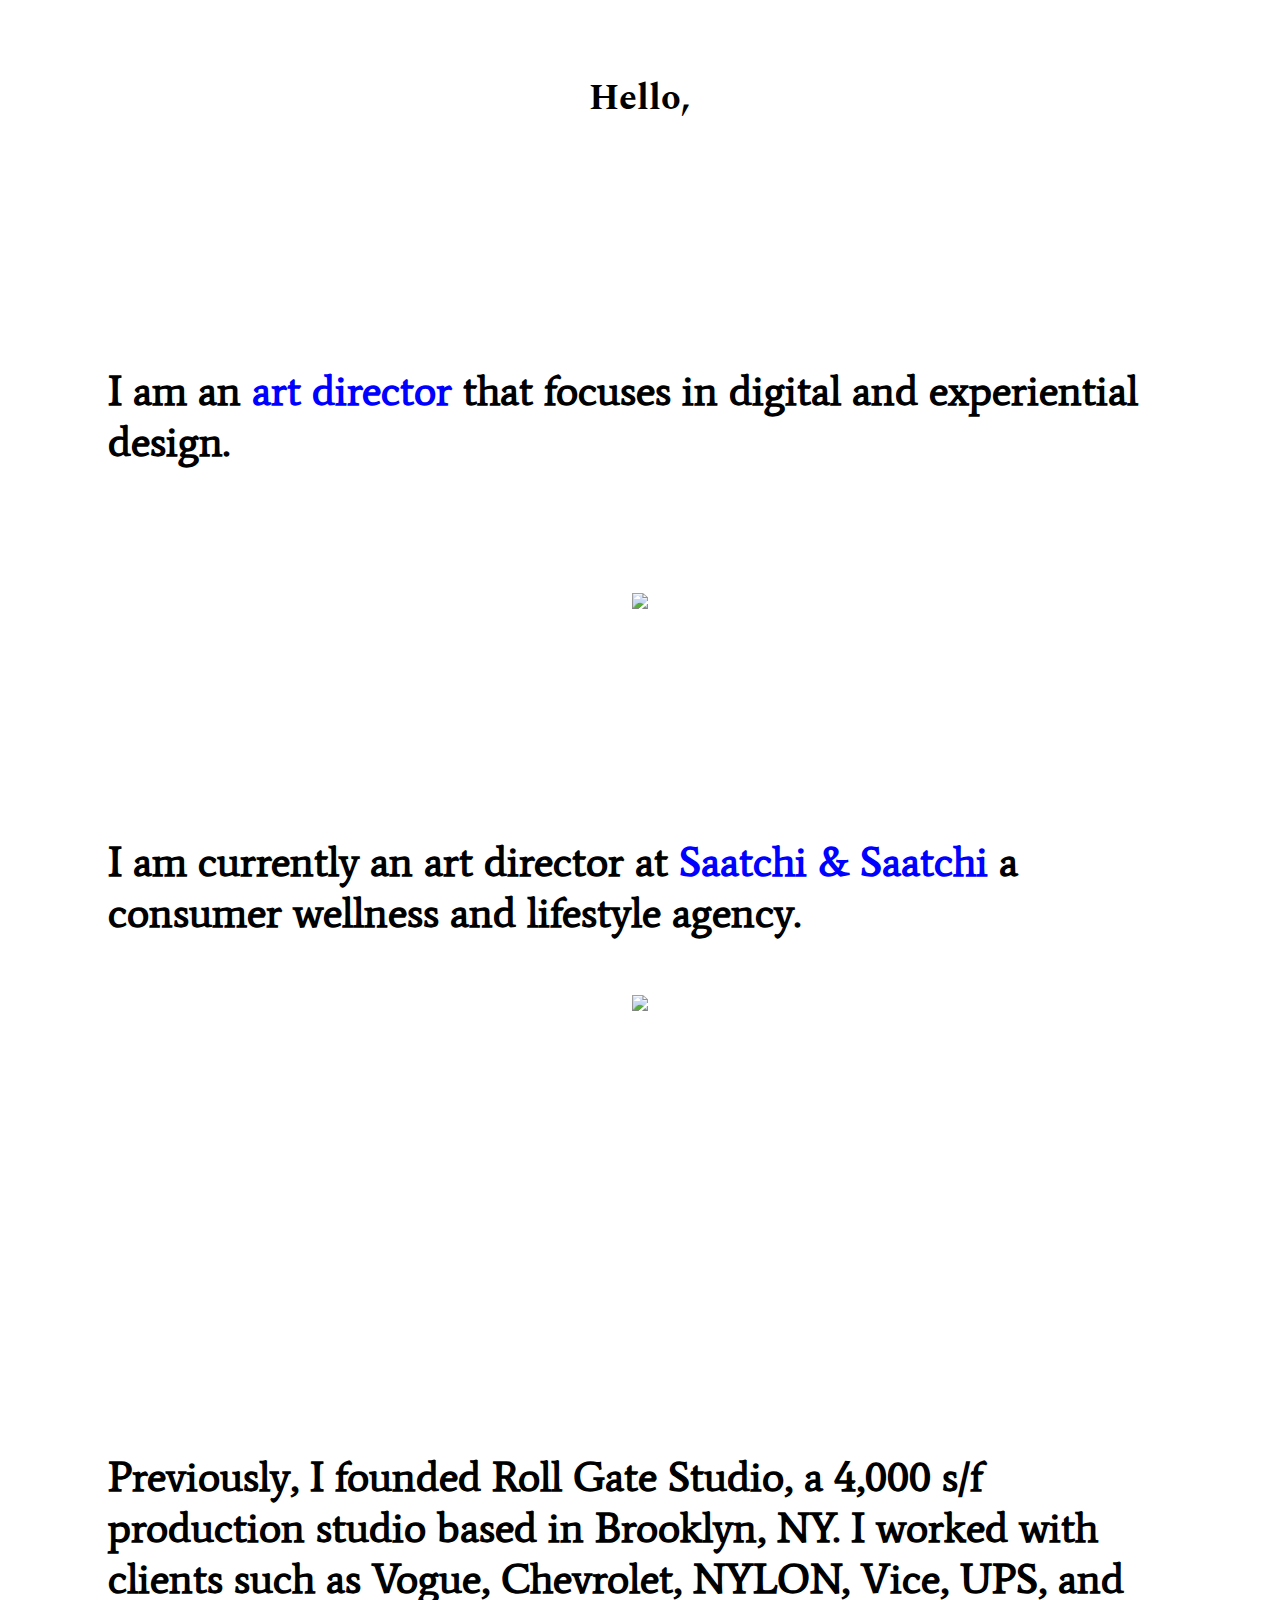
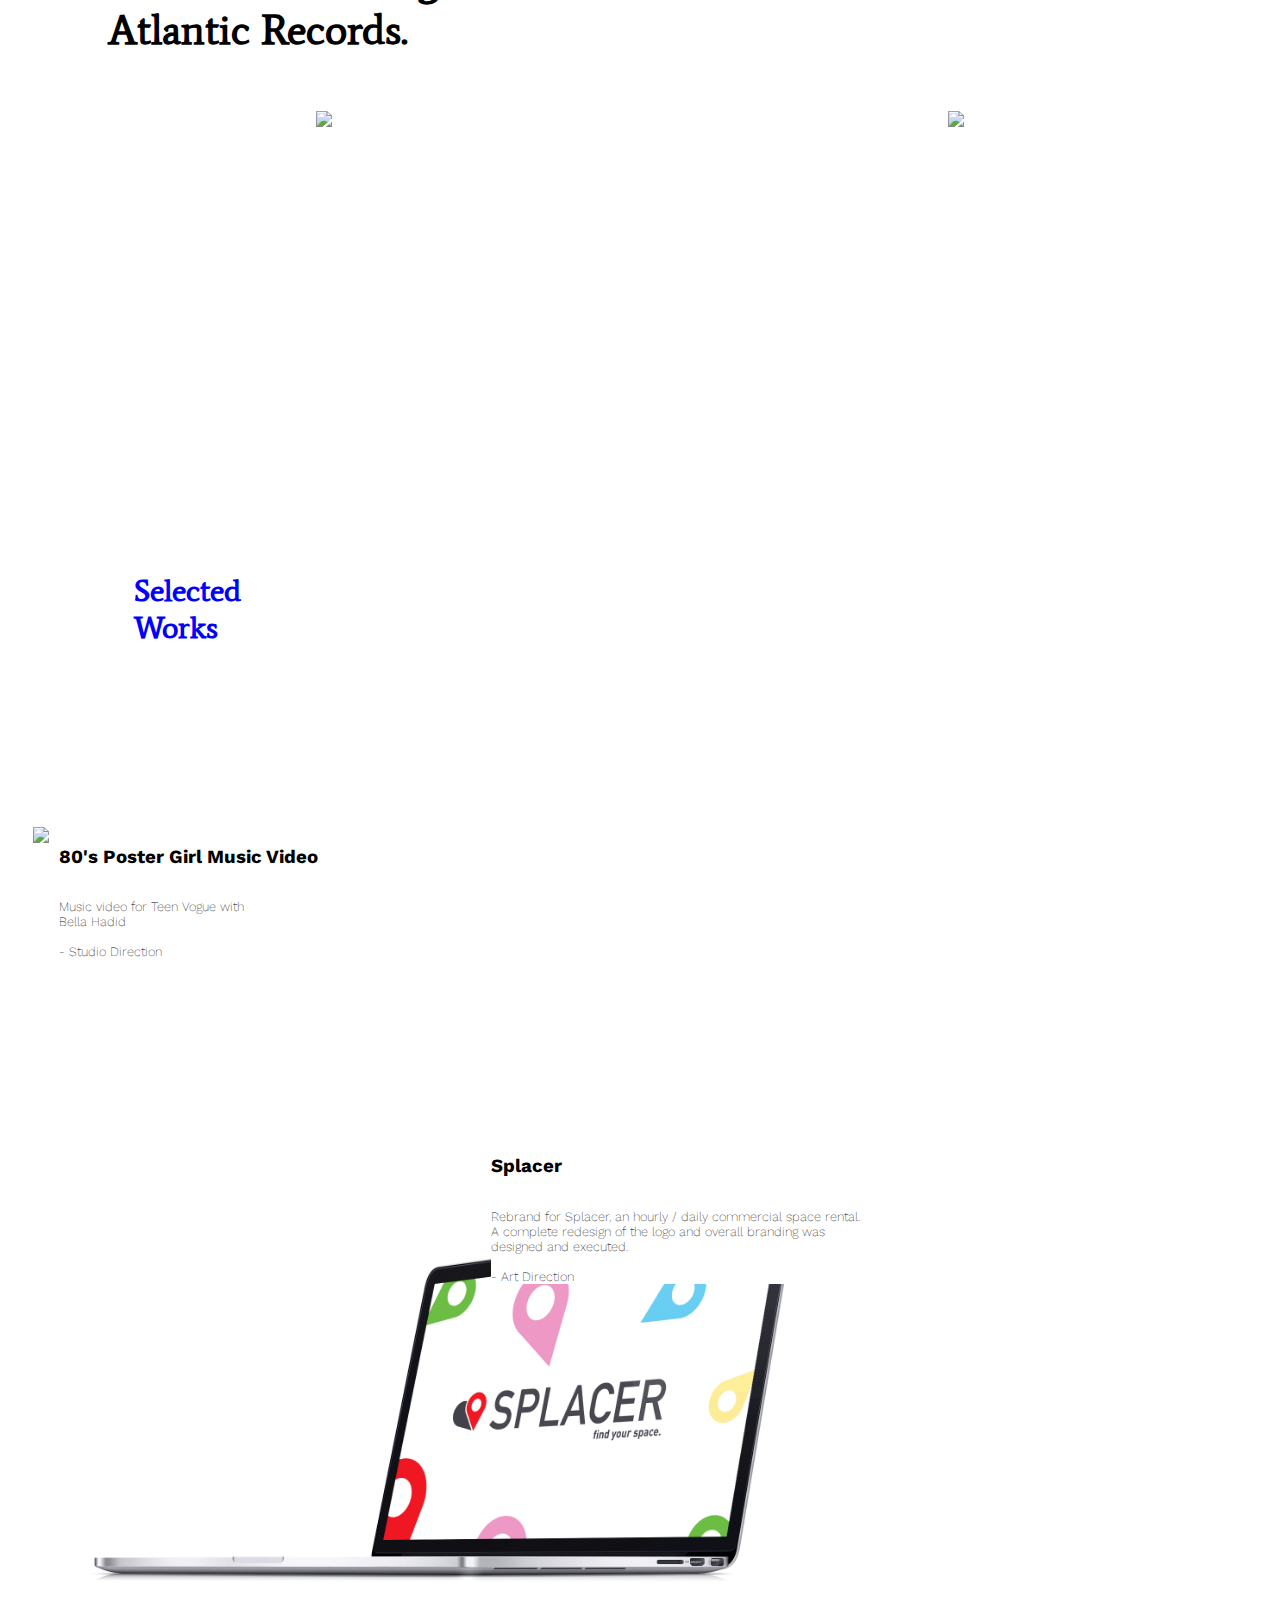
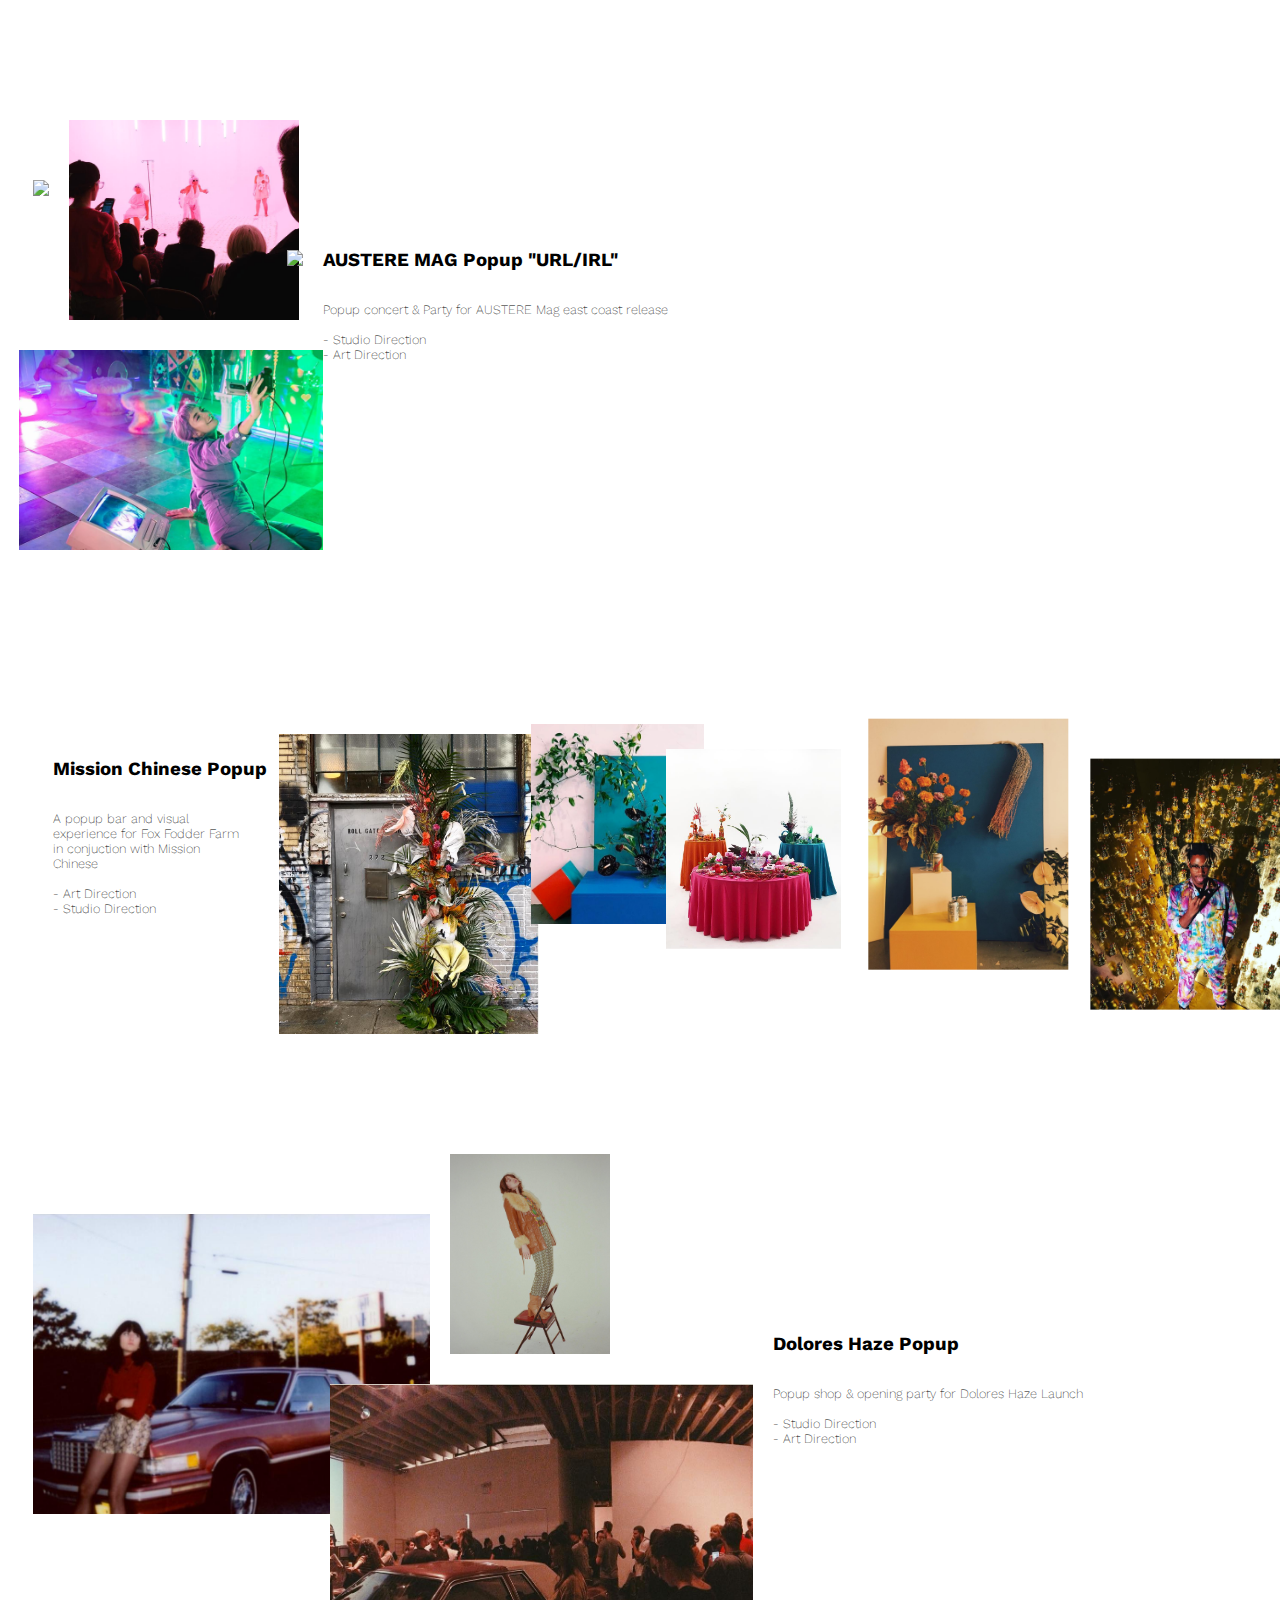
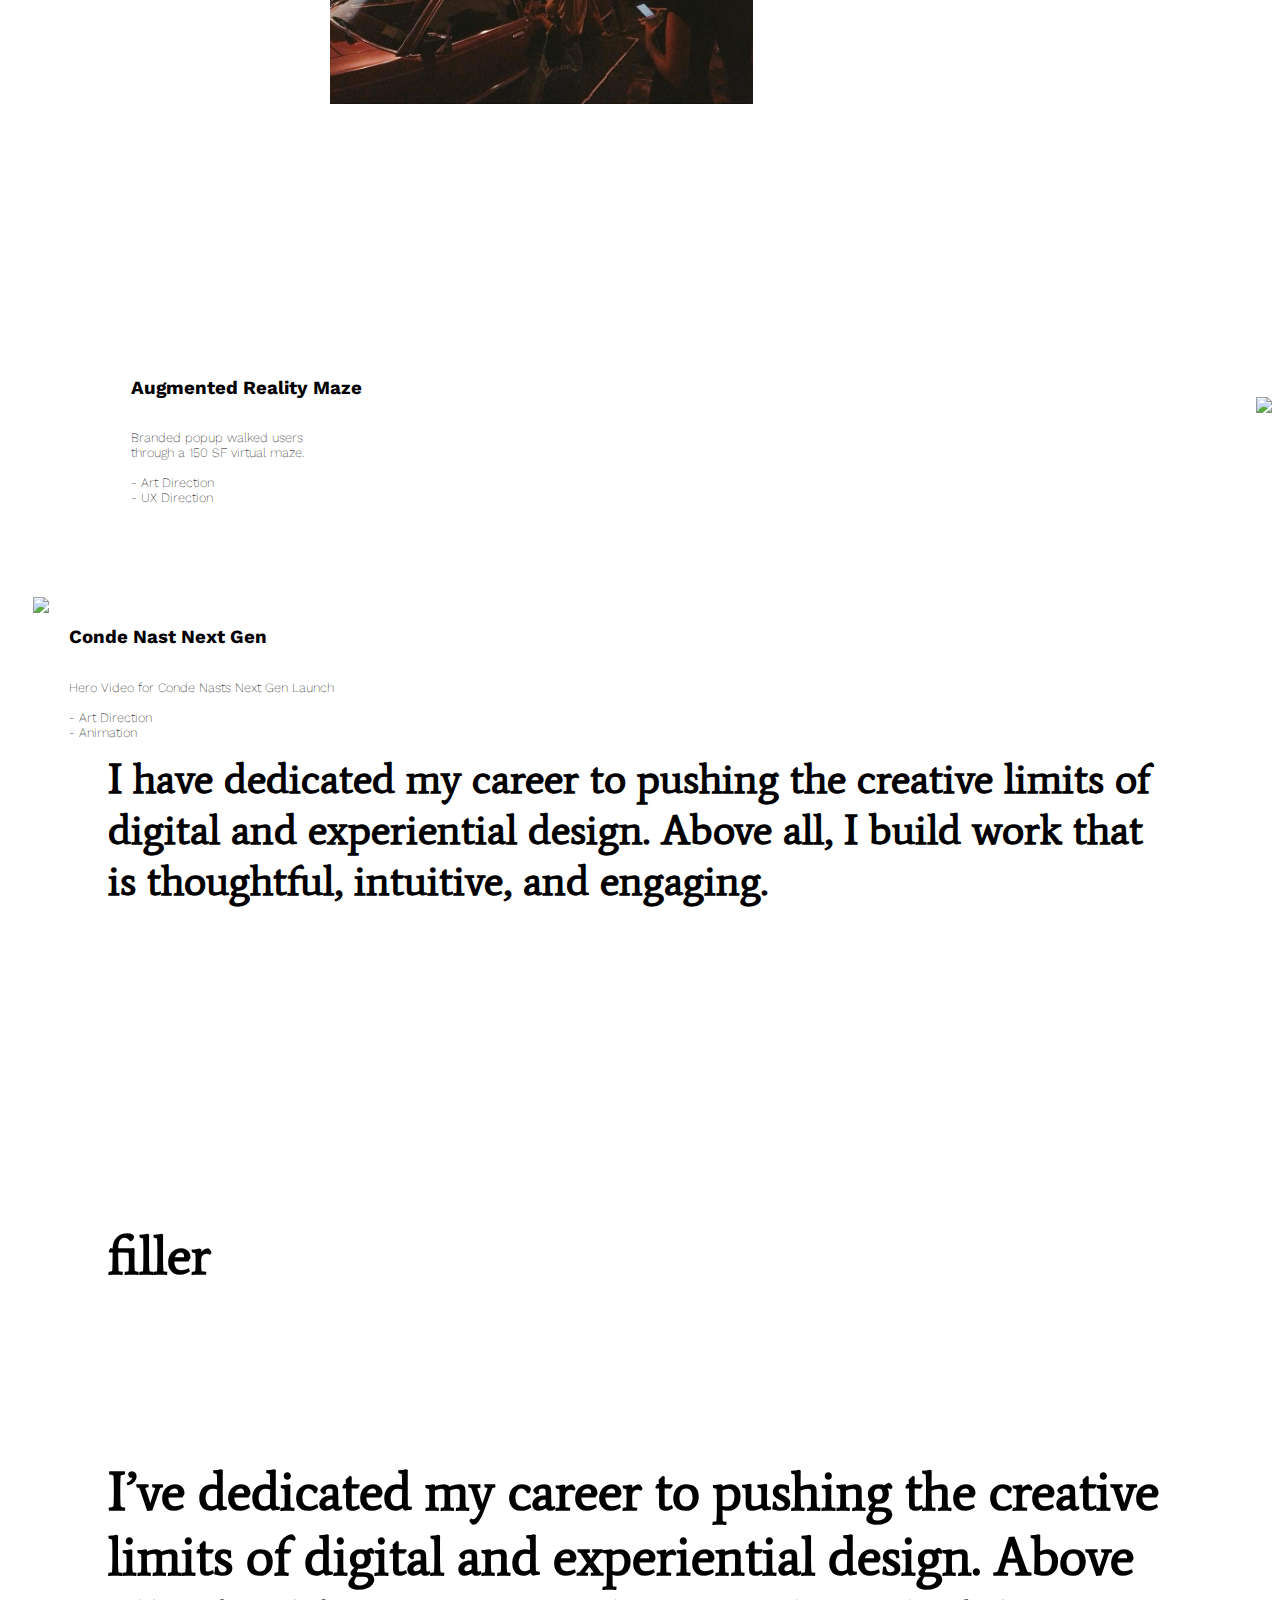
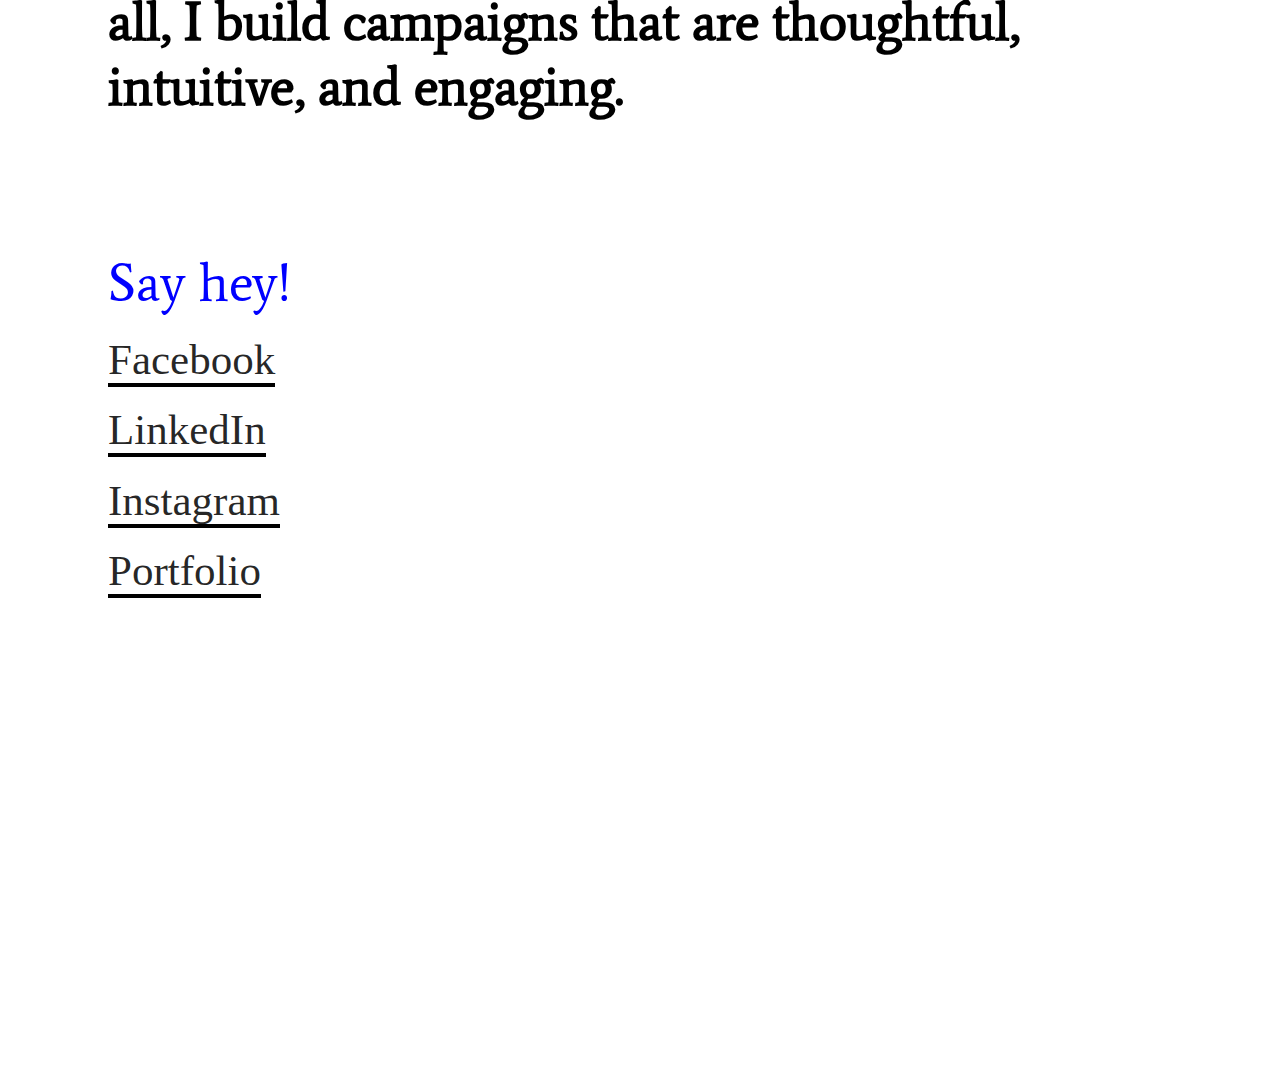
==== commit 930cd80d: "first commit" ====
--- a/index.html
+++ b/index.html
@@ -228,6 +228,12 @@
 			filler
 			</h4>
 		</div>
+		<div id="outro">
+			<h4>
+				I’ve dedicated my career to pushing the creative limits of digital and experiential design. Above all, I build campaigns that are thoughtful, intuitive, and engaging.
+			</h4>
+		</div>
+		
 		<div id="say-hello">
 			<span style="color: blue">Say hey!</span>
 		</div>
@@ -245,6 +251,10 @@
 		 <a href="joemeier.cool" id="A_11">Portfolio</a>
 	</li>
 </ul>
+<div id="promquote">
+				<div id="text">
+					"Joe took my daughter to prom and brought her home on time"
+				</div>
 		<div id="thanks">
 			<iframe src="https://giphy.com/embed/3otPoOxyDTXjzpMbIY" width="480" height="270" frameBorder="0" class="giphy-embed" allowFullScreen></iframe><p><a href="https://giphy.com/gifs/filmeditor-movie-christmas-movies-3otPoOxyDTXjzpMbIY"></a></p>
 		</div>	
--- a/css/main.css
+++ b/css/main.css
@@ -103,7 +103,21 @@
     z-index: 1;
 }
 
+#promquote {
+    position: static;
+    width:100%;
+    height: ;
+    left: 0px;
+    bottom: 250px;
+    color: black;
+    font-size: 20px;
+    overflow: visible;
+    overflow-y: visible;
+    z-index: 1;
+}
+
 #text {
+<<<<<<< HEAD
     position:relative;
     width:100%;
     height:130px;
@@ -116,6 +130,20 @@
     -webkit-animation-duration: 10s;
     -webkit-animation-timing-function:linear;
     -webkit-animation-iteration-count: infinite;
+=======
+  position:relative;
+  width:100%;
+  height:130px;
+  font-size:50px;
+  animation-name: slide;
+  animation-duration: 10s;
+  animation-timing-function: linear;
+  animation-iteration-count: infinite;
+  -webkit-animation-name: slide;
+  -webkit-animation-duration: 10s;
+  -webkit-animation-timing-function:linear;
+  -webkit-animation-iteration-count: infinite;
+>>>>>>> 021de359f6babb6abc5b606769e7036a138a010a
     font-family: 'Average', serif;
     -webkit-text-fill-color: transparent;
  background: -webkit-linear-gradient(transparent, transparent),
@@ -385,6 +413,7 @@
     padding-right: 100px;
     padding-bottom: 60px;
     padding-top: 100px;
+    padding-top: 30px;
 }
 
 #studioid {
@@ -796,4 +825,5 @@
     padding-right: 10px;
     max-width: 100%; 
     min-width: 10px;
+
 }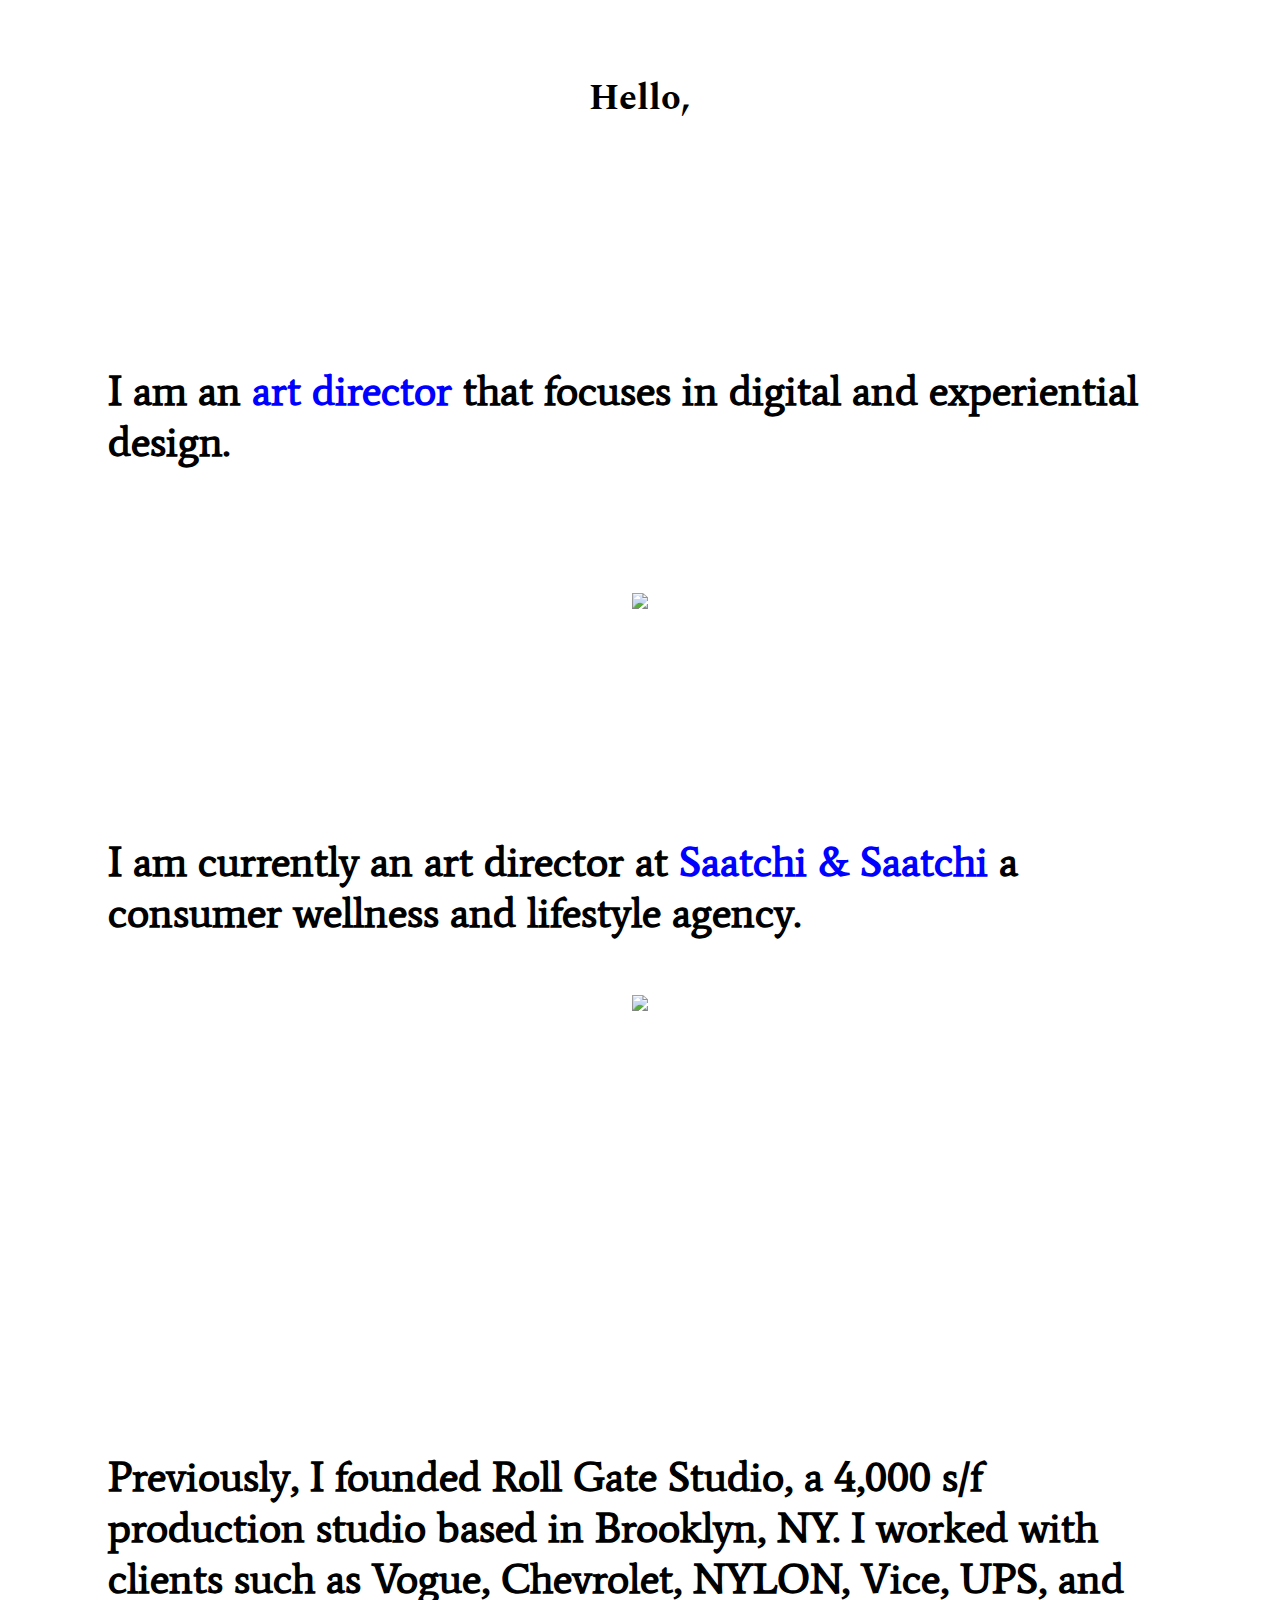
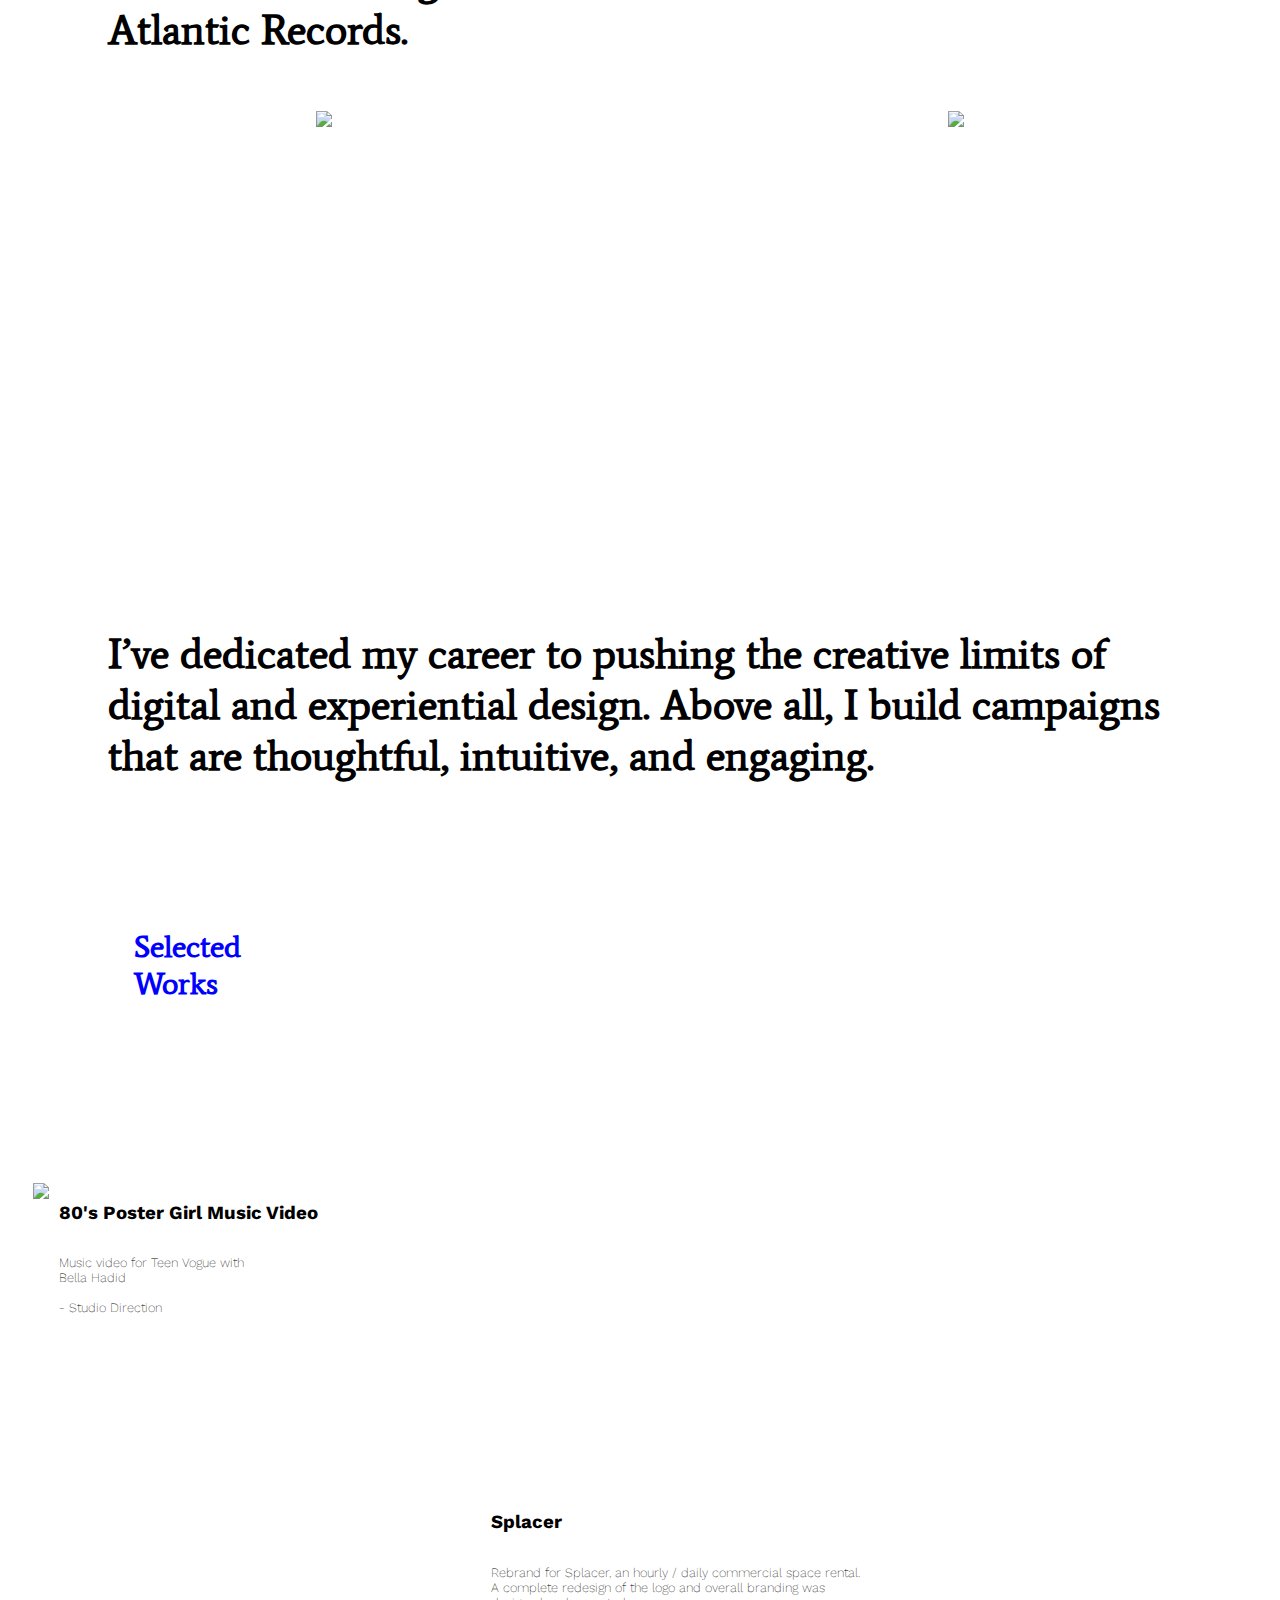
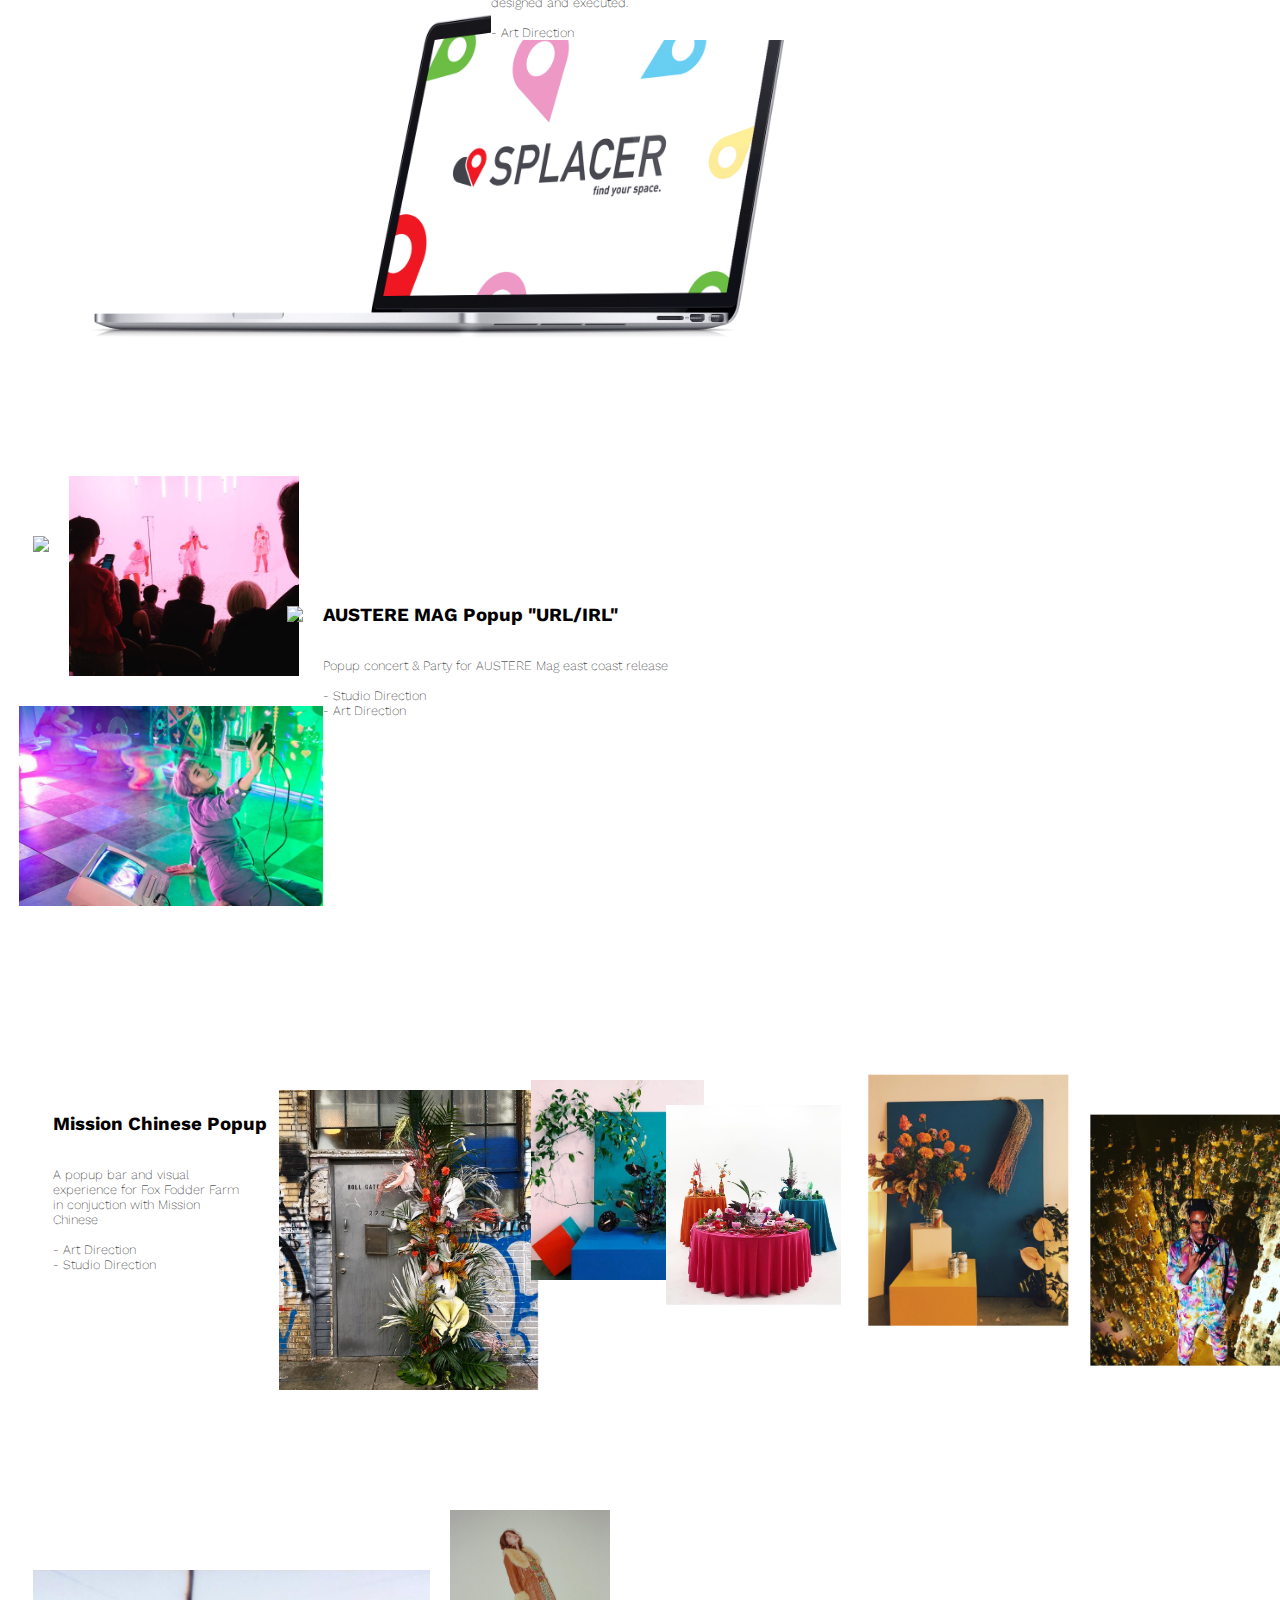
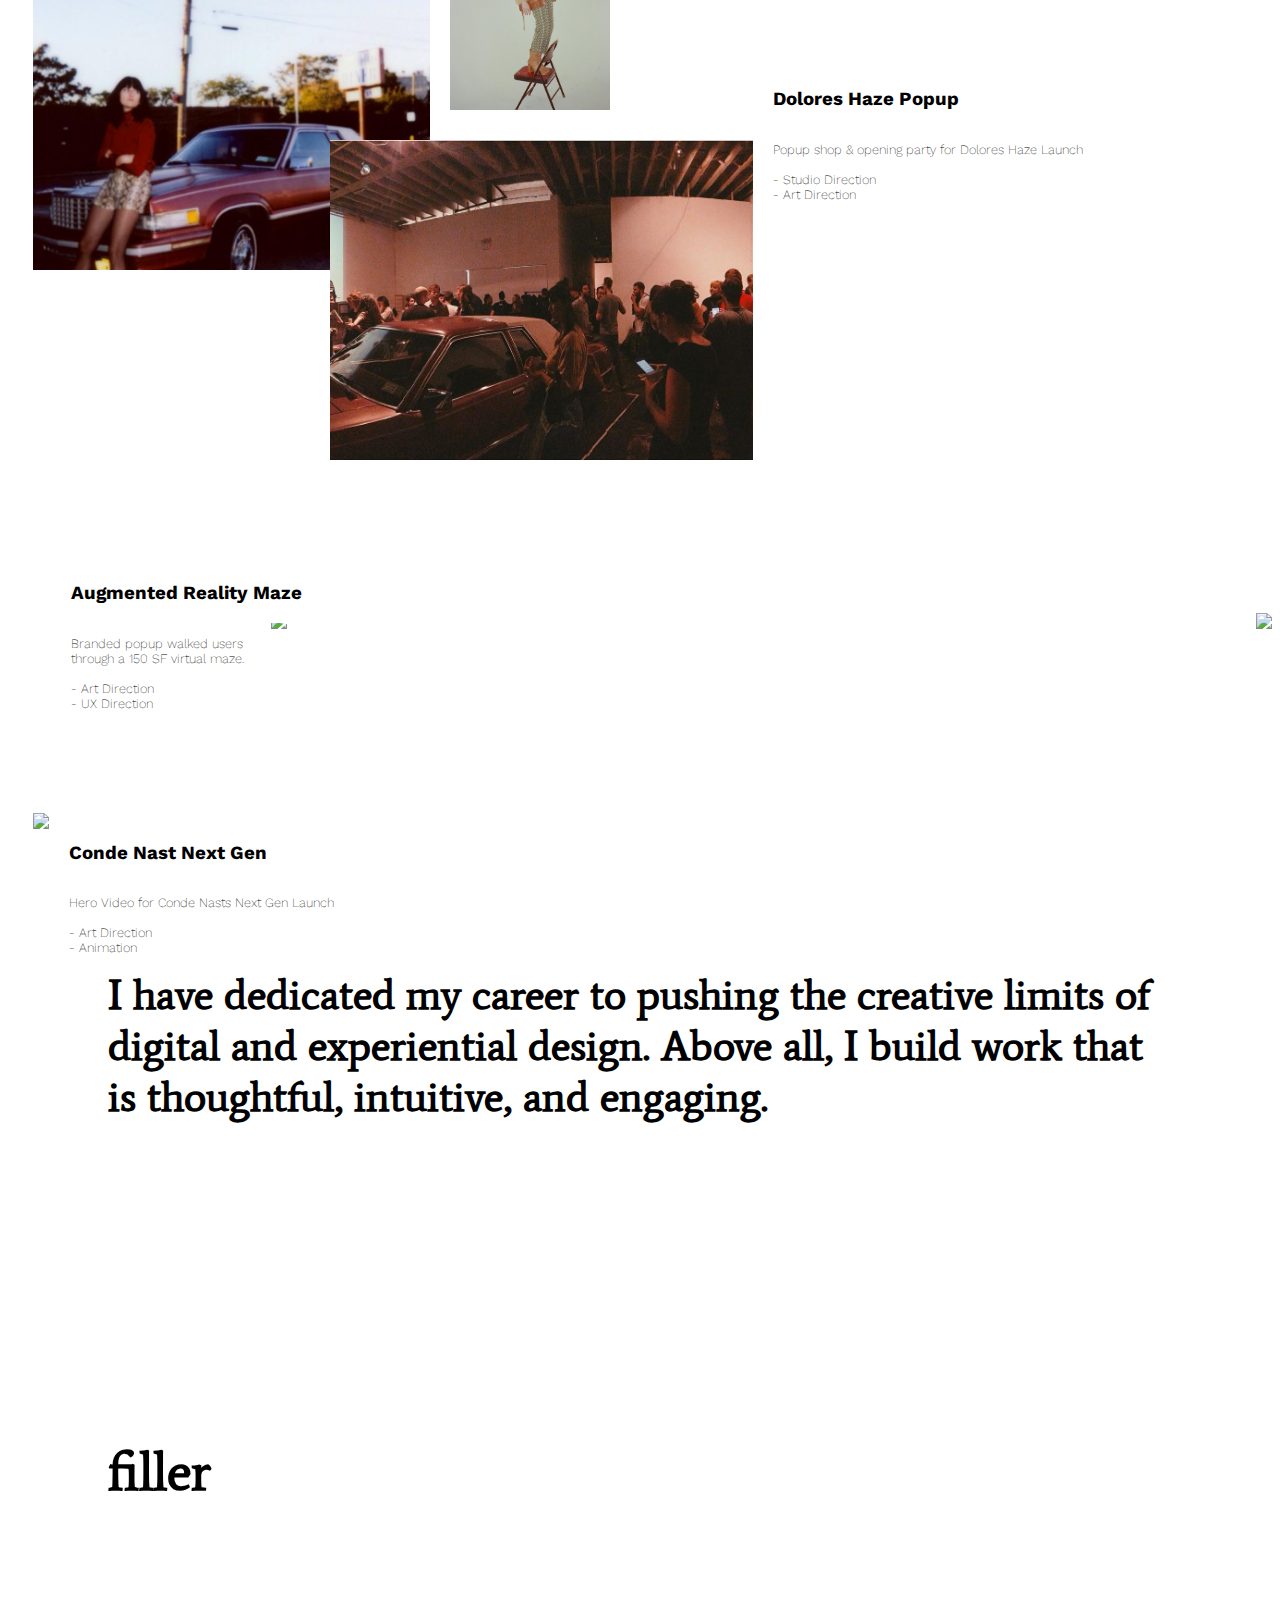
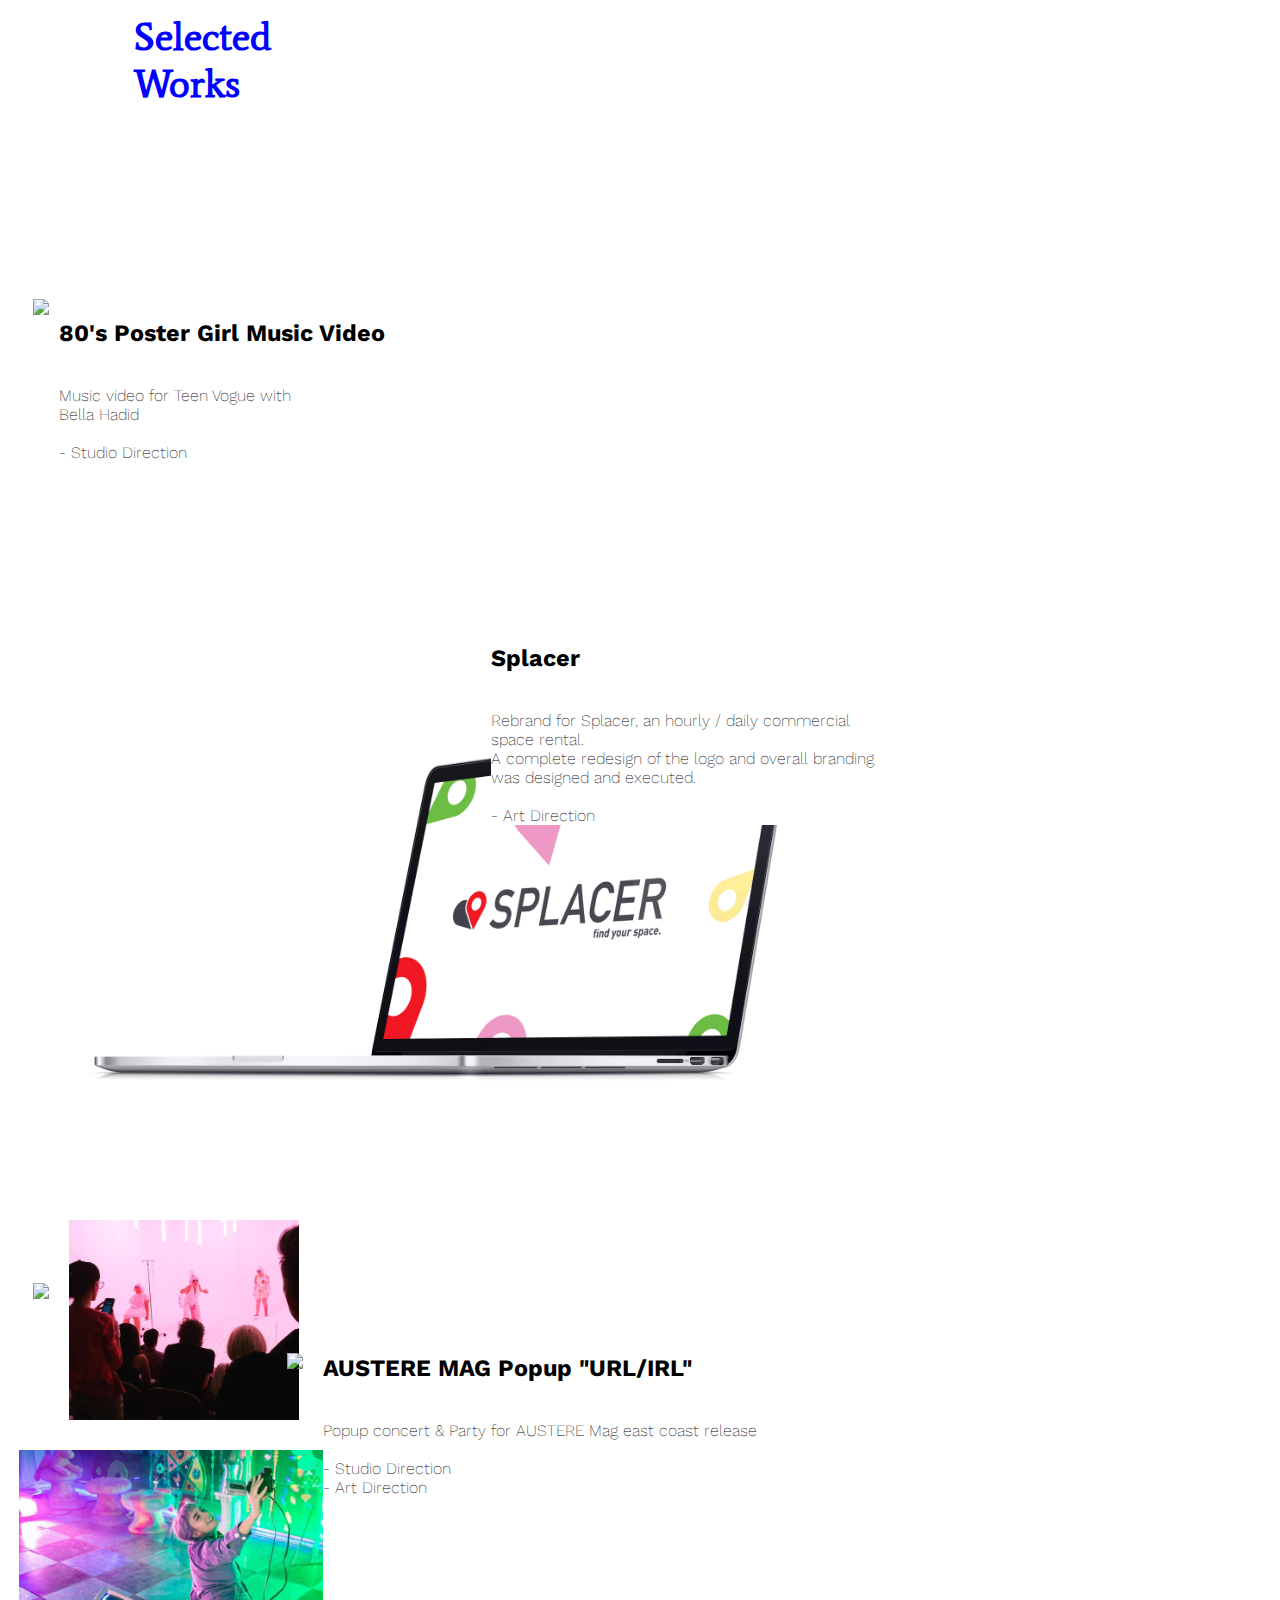
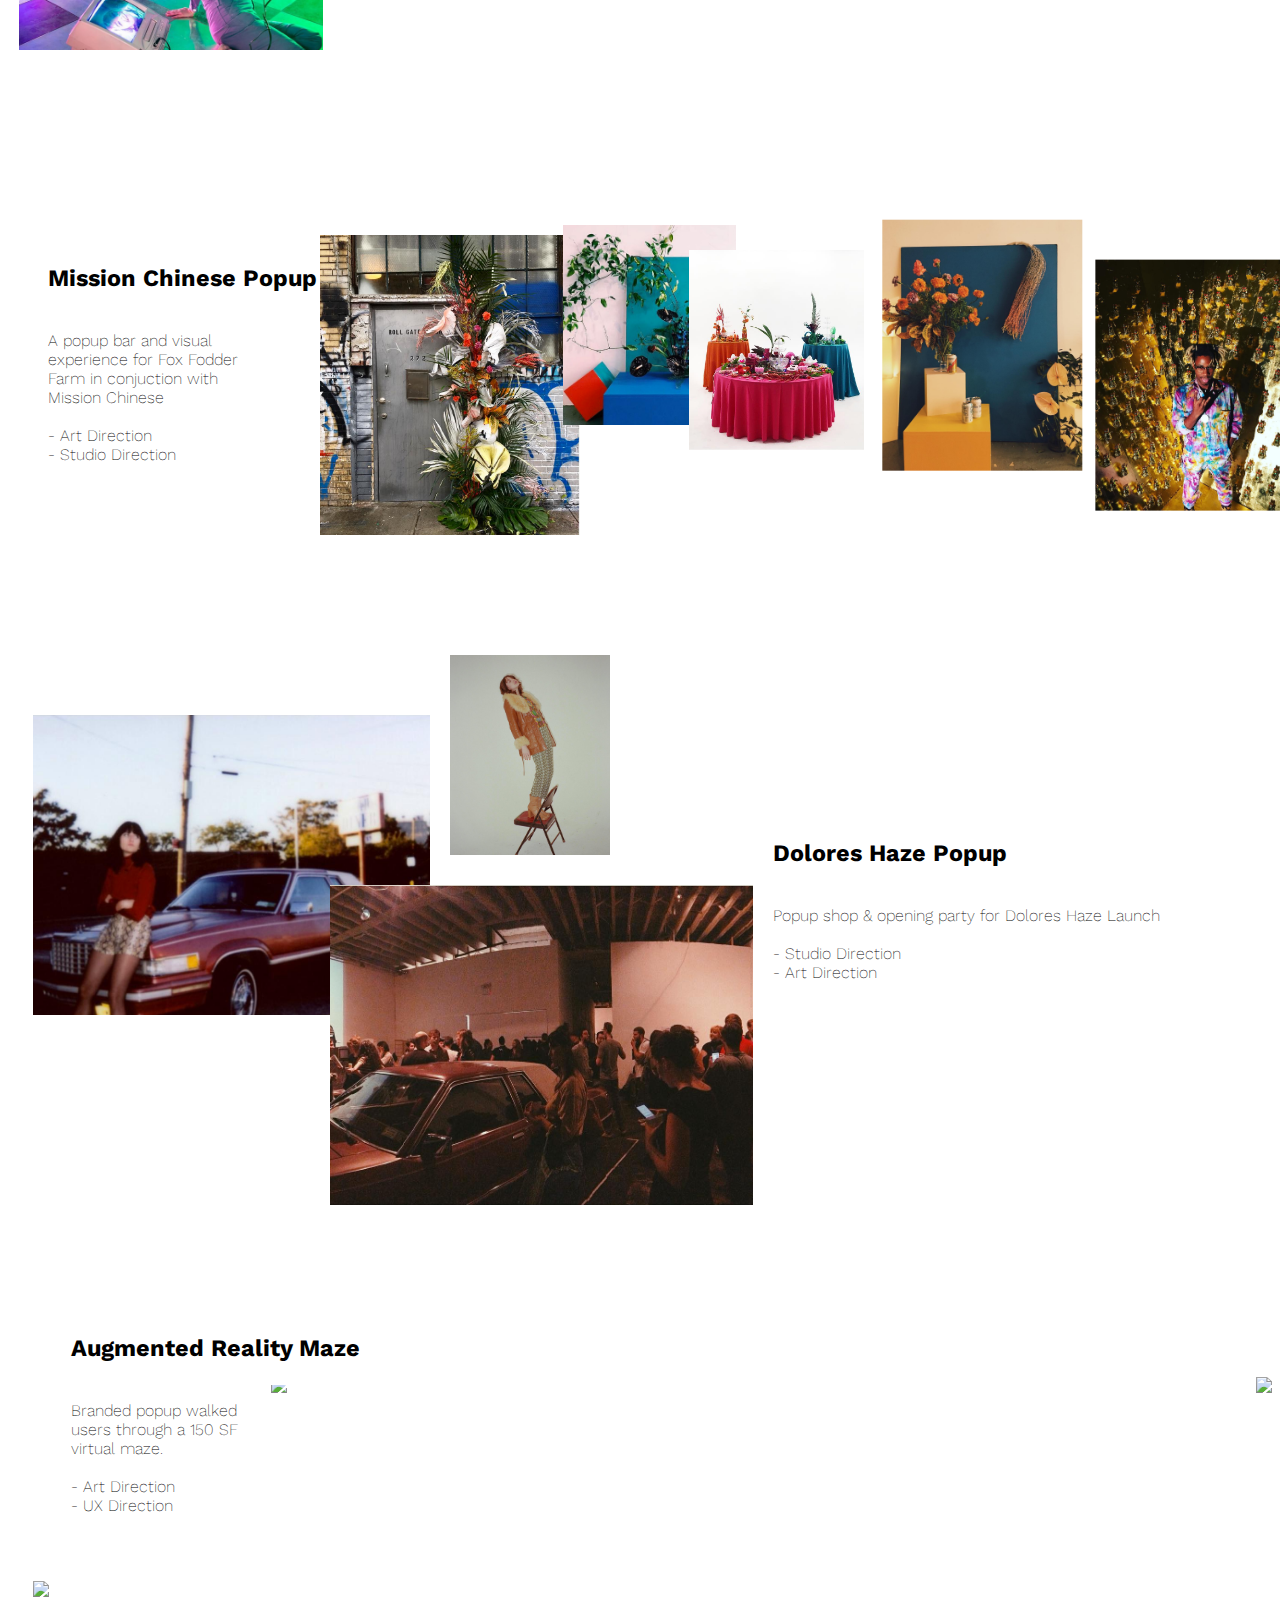
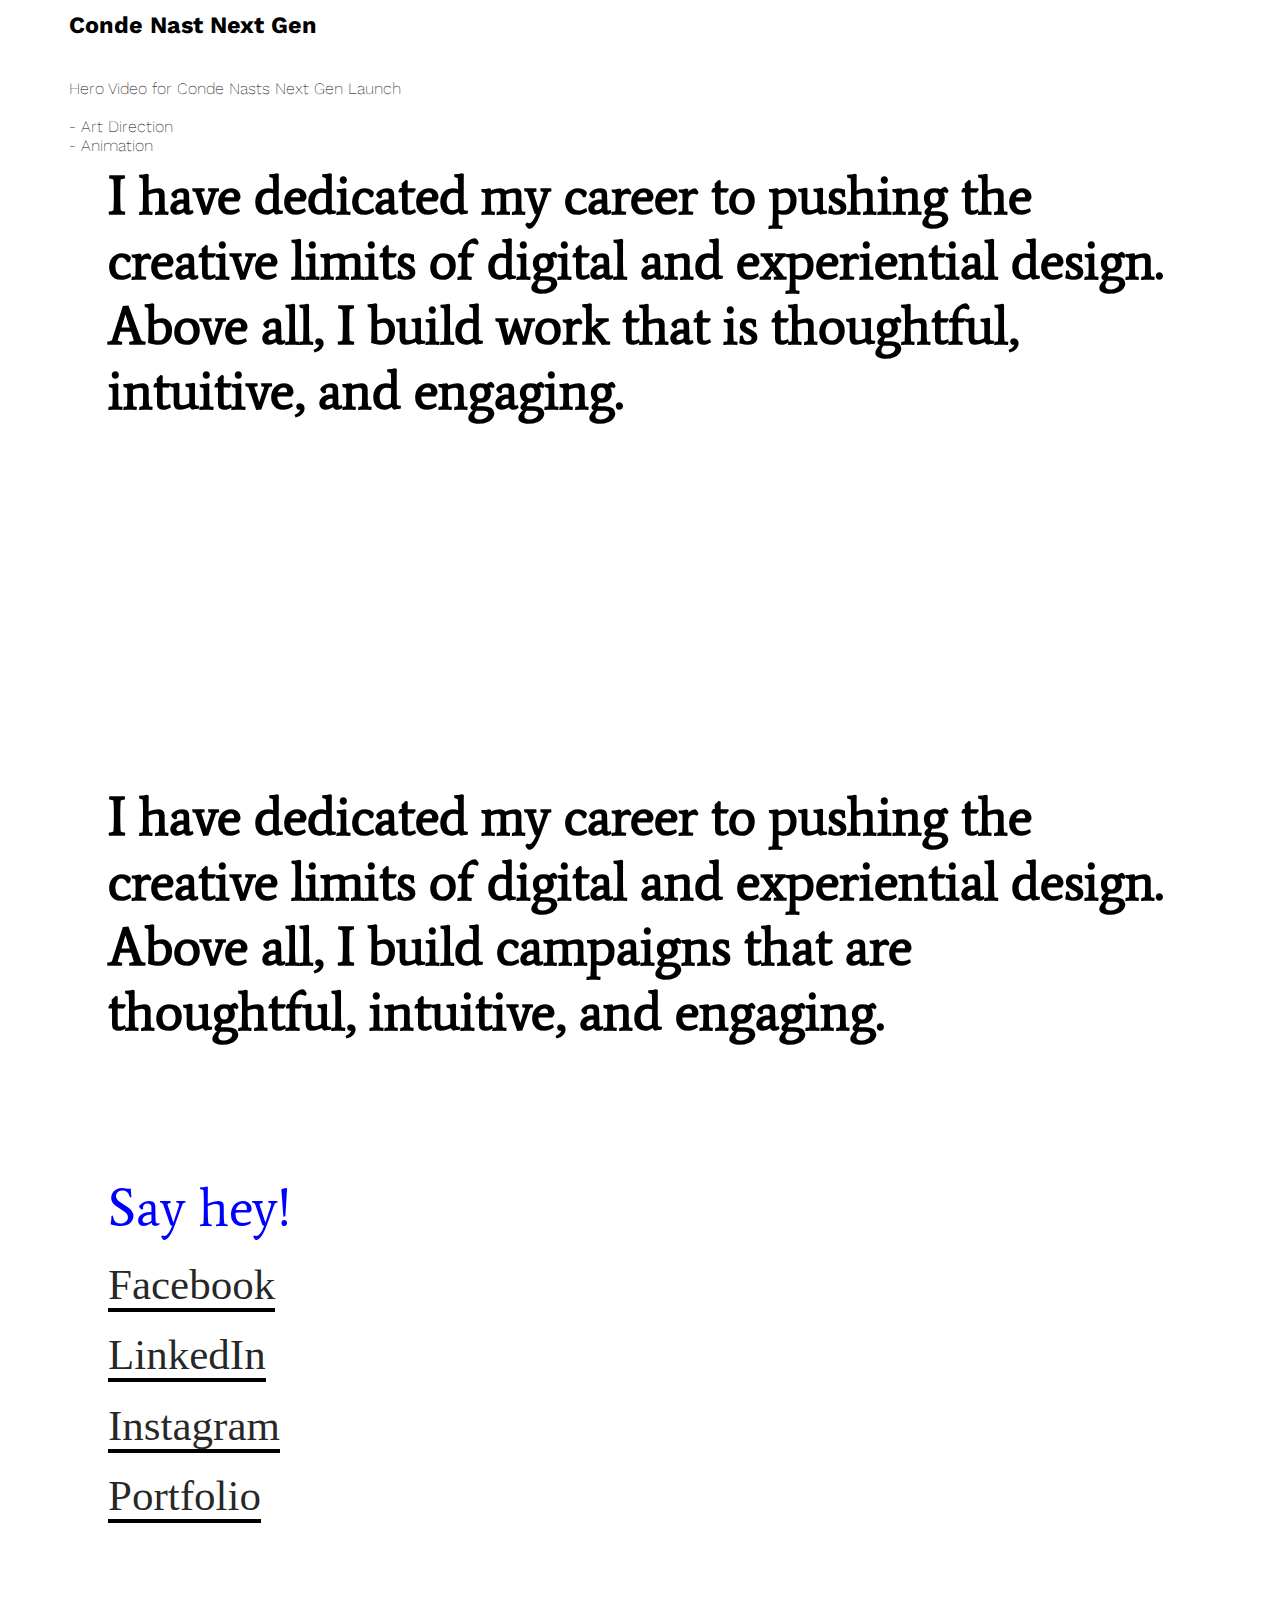
==== commit 1ae56a64: "first commit" ====
--- a/index.html
+++ b/index.html
@@ -55,6 +55,12 @@
 					this is roll gate studio
 				</div>
 			</div>
+		<div id="outro">
+			<h4>
+				I’ve dedicated my career to pushing the creative limits of digital and experiential design. Above all, I build campaigns that are thoughtful, intuitive, and engaging.
+			</h4>
+		</div>
+		
 		<div class="work">
 			<div id="sworks">
 				<h3>
@@ -227,10 +233,180 @@
 			<h4>
 			filler
 			</h4>
+		</div>		<div class="work">
+			<div id="sworks">
+				<h3>
+					Selected <br> Works
+				</h3>
+			</div>
+			<div class="bella">
+				<div id="bella-video">
+					<img src="images/bella.gif" height="600px;">
+				</div>
+				<div id="bella-copy">
+					<h3>
+						<span style="font-weight: thick;">80's Poster Girl Music Video</span>
+					</h3>
+					<p id="bella-blurb">
+						Music video for Teen Vogue with <br> Bella Hadid <bR>
+							<br>
+						- Studio Direction
+					</p>
+				</div>
+			</div>
+			<div class="splacer">
+				<div id="splacer-copy">
+					<h3>
+						Splacer
+					</h3>
+					<p id="splacer-blurb">
+						Rebrand for Splacer, an hourly / daily commercial space rental.<br>
+						A complete redesign of the logo and overall branding was designed and executed.<br>
+						<br>
+						- Art Direction
+					</p>
+				</div>
+				<div id="first-image">
+					<img src="images/splacer.gif" height="400px">
+				</div>
+			</div>
+			<div class="urlirl">
+				<div id="urlirl-video">
+					<img src="images/urlgif.gif" height="400px'">
+				</div>
+				<div id="urlirl-image1">
+					<img src="images/url1.png" height="200px">
+				</div>
+				<div id="urlirl-image3">
+					<img src="images/url3.png" height="200px">
+				</div>
+				<div id="urlirl-image4">
+					<img src="images/urlirl5.png" height="200px">
+				</div>
+				<!--<div id="urlirl-image2">
+					<img src="images/url2.png" height="200px">
+				</div> -->
+				<div id="urlirl-copy">
+					<h3>
+						<span style="font-weight: thick;">AUSTERE MAG Popup "URL/IRL"</span>
+					</h3>
+					<p id="urlirl-blurb">
+						Popup concert & Party for AUSTERE Mag east coast release <br>
+							<br>
+						- Studio Direction <br>
+						- Art Direction
+					</p>
+				</div>
+			</div>
+			<div class="mission">
+				<div id="mission-copy">
+					<h3>
+						Mission Chinese Popup
+					</h3>
+					<p id="mission-blurb">
+						A popup bar and visual experience for Fox Fodder Farm in conjuction with Mission Chinese<br>
+						
+						<br>
+						- Art Direction <br>
+						- Studio Direction
+					</p>
+				</div>
+				<div id="mission-image1">
+					<img src="images/mission-1.png" height="300px">
+				</div>
+				<div id="mission-image2">
+					<img src="images/mission-2.png" height="200px">
+				</div>
+				<div id="mission-image3">
+					<img src="images/mission-3.png" height="200px">
+				</div>
+				<div id="mission-image4">
+					<img src="images/mission4.png" height="200px">
+				</div>
+				<div id="mission-image5">
+					<img src="images/mission6.png" height="200px">
+				</div>
+			</div>
+			<div class="haze">
+				<div id="haze-video">
+					<img src="images/haze1.png" height="300px'">
+				</div>
+				<div id="haze-image1">
+					<img src="images/haze2.png" height="200px">
+				</div>
+				<div id="haze-image3">
+					<img src="images/haze3.png" height="320px">
+				</div>
+				<!--<div id="urlirl-image2">
+					<img src="images/url2.png" height="200px">
+				</div> -->
+				<div id="haze-copy">
+					<h3>
+						<span style="font-weight: thick;">Dolores Haze Popup</span>
+					</h3>
+					<p id="haze-blurb">
+						Popup shop & opening party for Dolores Haze Launch <br>
+							<br>
+						- Studio Direction <br>
+						- Art Direction
+					</p>
+				</div>
+			</div>
+			<div class="augment">
+				<div id="augment-copy">
+					<h3>
+						Augmented Reality Maze
+					</h3>
+					<p id="augment-blurb">
+						Branded popup walked users through a 150 SF virtual maze. <br>
+						<br>
+						- Art Direction <br>
+						- UX Direction
+					</p>
+				</div>
+				<div id="augment-pics">
+				
+					<div id="augment-image1">
+						<img src="images/augment-1.png" height="500px">
+					</div>
+					<div id="augment-image2">
+						<img src="images/augment-2.png" height="300px">
+					</div>
+				</div>
+			</div>
+			<div class="nextgen">
+				<div id="nextgen-video">
+					<img src="images/conde5.gif" height="600px;">
+				</div>
+				<div id="nextgen-copy">
+					<h3>
+						<span style="font-weight: thick;">Conde Nast Next Gen</span>
+					</h3>
+					<p id="nextgen-blurb">
+						Hero Video for Conde Nasts Next Gen Launch
+							<br>
+							<br>
+						- Art Direction <br>
+						- Animation
+					</p>
+				</div>
+			</div>
 		</div>
 		<div id="outro">
 			<h4>
-				I’ve dedicated my career to pushing the creative limits of digital and experiential design. Above all, I build campaigns that are thoughtful, intuitive, and engaging.
+				I have dedicated my career to pushing the creative limits of digital and experiential design. Above all, I build work that is thoughtful, intuitive, and engaging. 
+			</h4>
+		</div>
+		<div id="promquote">
+				<div id="text">
+					"Joe took my daughter to prom and brought her home on time"
+				</div>
+		</div>
+		<div id="end">
+		</div>
+		<div id="outro">
+			<h4>
+				I have dedicated my career to pushing the creative limits of digital and experiential design. Above all, I build campaigns that are thoughtful, intuitive, and engaging.
 			</h4>
 		</div>
 		
@@ -255,12 +431,13 @@
 				<div id="text">
 					"Joe took my daughter to prom and brought her home on time"
 				</div>
+</div>
 		<div id="thanks">
 			<iframe src="https://giphy.com/embed/3otPoOxyDTXjzpMbIY" width="480" height="270" frameBorder="0" class="giphy-embed" allowFullScreen></iframe><p><a href="https://giphy.com/gifs/filmeditor-movie-christmas-movies-3otPoOxyDTXjzpMbIY"></a></p>
 		</div>	
 <meta charset="utf-8">
     <meta name="viewport" content="width=device-width, initial-scale=1">
-    <title>Sparkle Trail and Dust Cursor</title>
+    <title>Joe</title>
     <meta name="description" content="Your Description Here">
     
     
--- a/css/main.css
+++ b/css/main.css
@@ -117,7 +117,6 @@
 }
 
 #text {
-<<<<<<< HEAD
     position:relative;
     width:100%;
     height:130px;
@@ -130,7 +129,6 @@
     -webkit-animation-duration: 10s;
     -webkit-animation-timing-function:linear;
     -webkit-animation-iteration-count: infinite;
-=======
   position:relative;
   width:100%;
   height:130px;
@@ -143,7 +141,6 @@
   -webkit-animation-duration: 10s;
   -webkit-animation-timing-function:linear;
   -webkit-animation-iteration-count: infinite;
->>>>>>> 021de359f6babb6abc5b606769e7036a138a010a
     font-family: 'Average', serif;
     -webkit-text-fill-color: transparent;
  background: -webkit-linear-gradient(transparent, transparent),
@@ -744,19 +741,19 @@
 /** augment **/
 
 .augment {
-    margin-top: 150px;
-    margin-left: 5%;
-    display: flex;
+    display: -webkit-flex;
     justify-content: space-between;
     flex-wrap: wrap;
 }
 
 #augment-pics {
-    display: flex;
+    display: -webkit-flex;
     justify-content: space-between;
     align-items: flex-end;
     margin-left: 20%;
     flex-wrap: wrap;
+    width: 100%;
+    height: auto;
 }
 
 #augment-blurb {
@@ -826,4 +823,9 @@
     max-width: 100%; 
     min-width: 10px;
 
-}+}
+
+.flexbox {
+    display: flex;
+    max-width: 100%;
+}
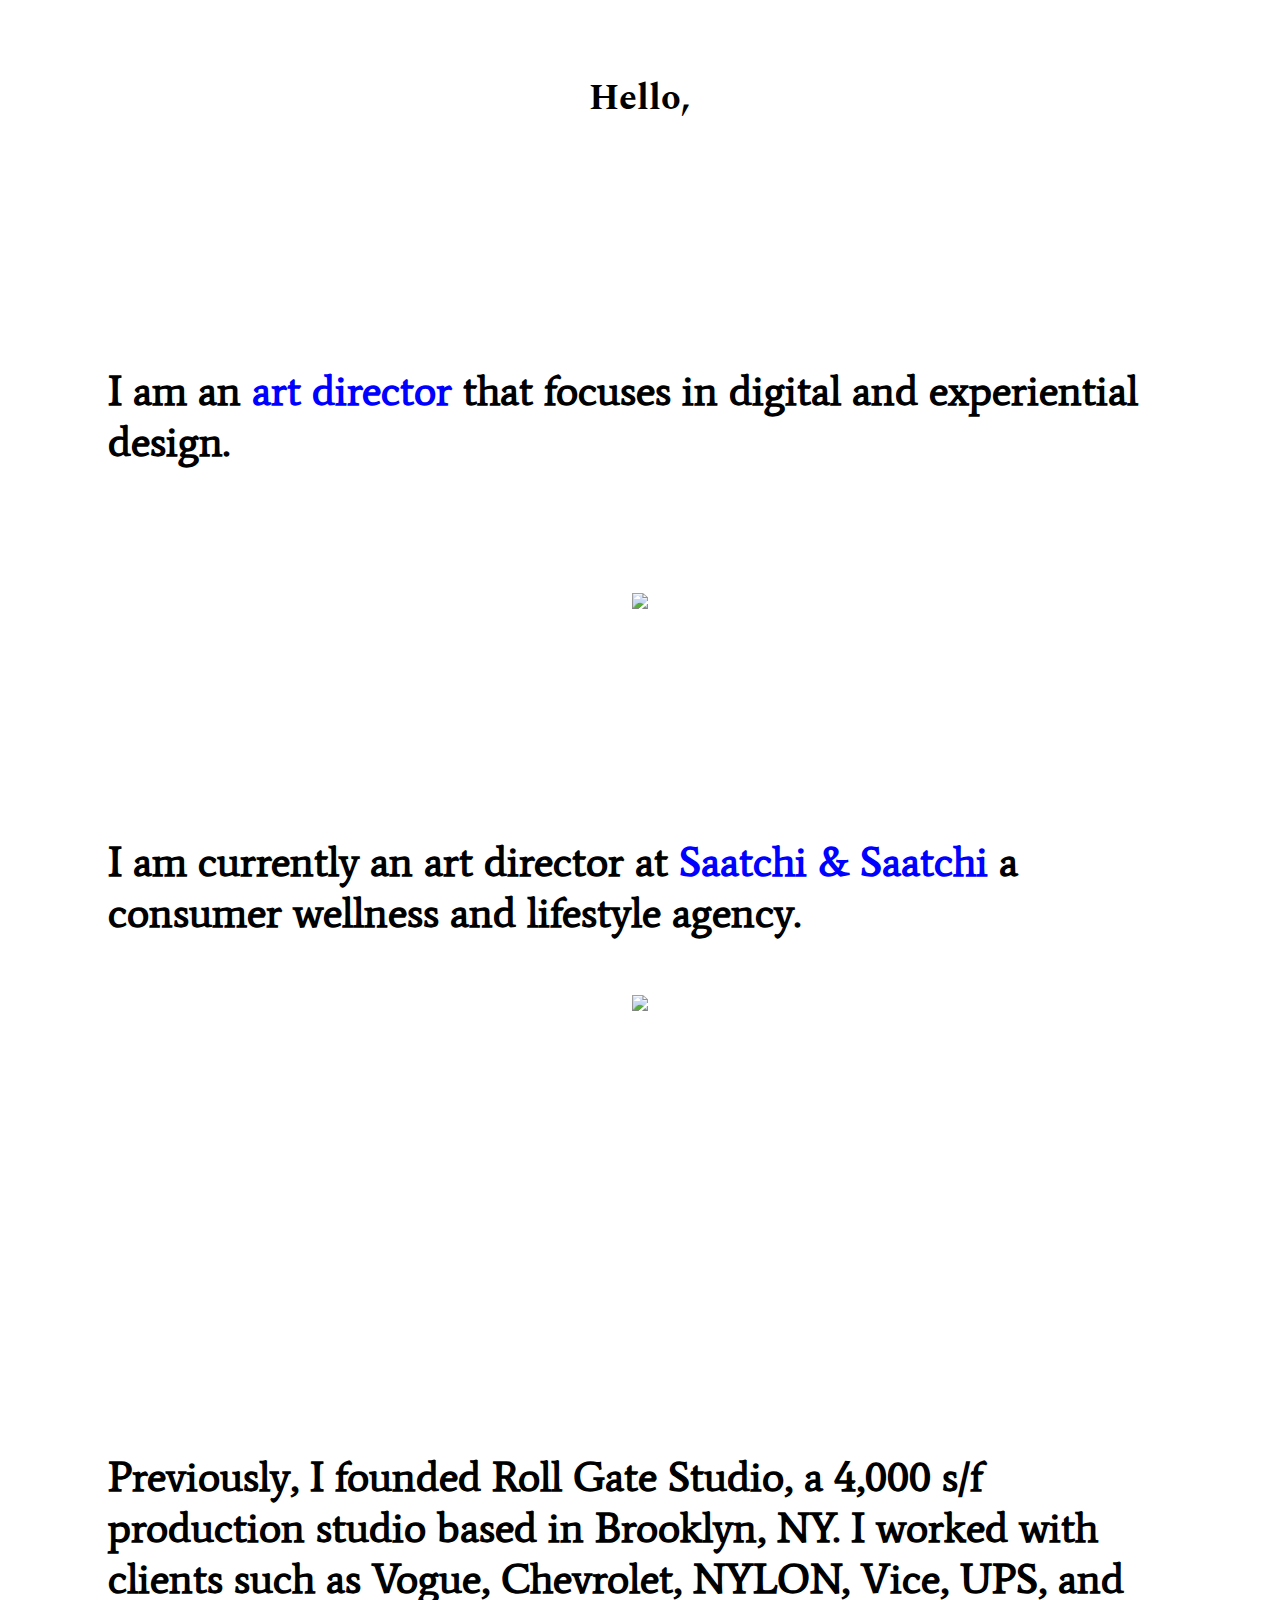
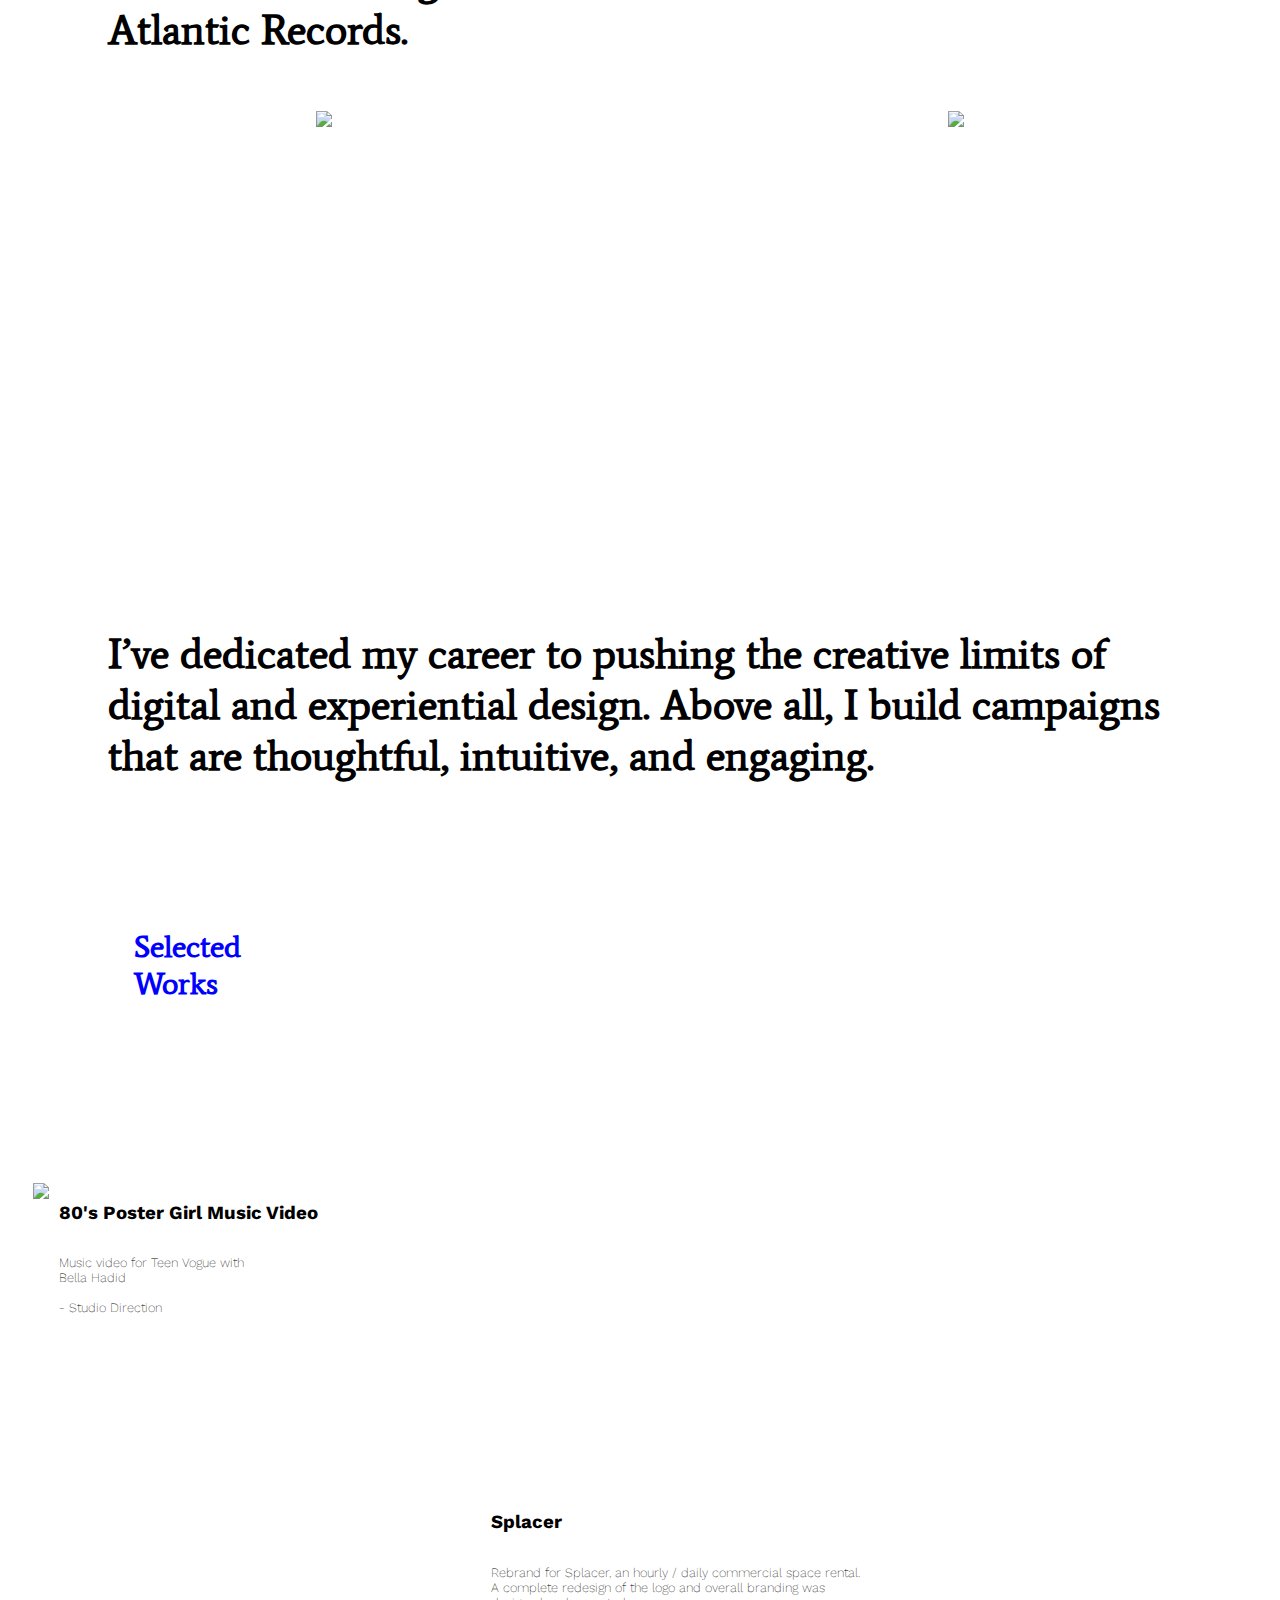
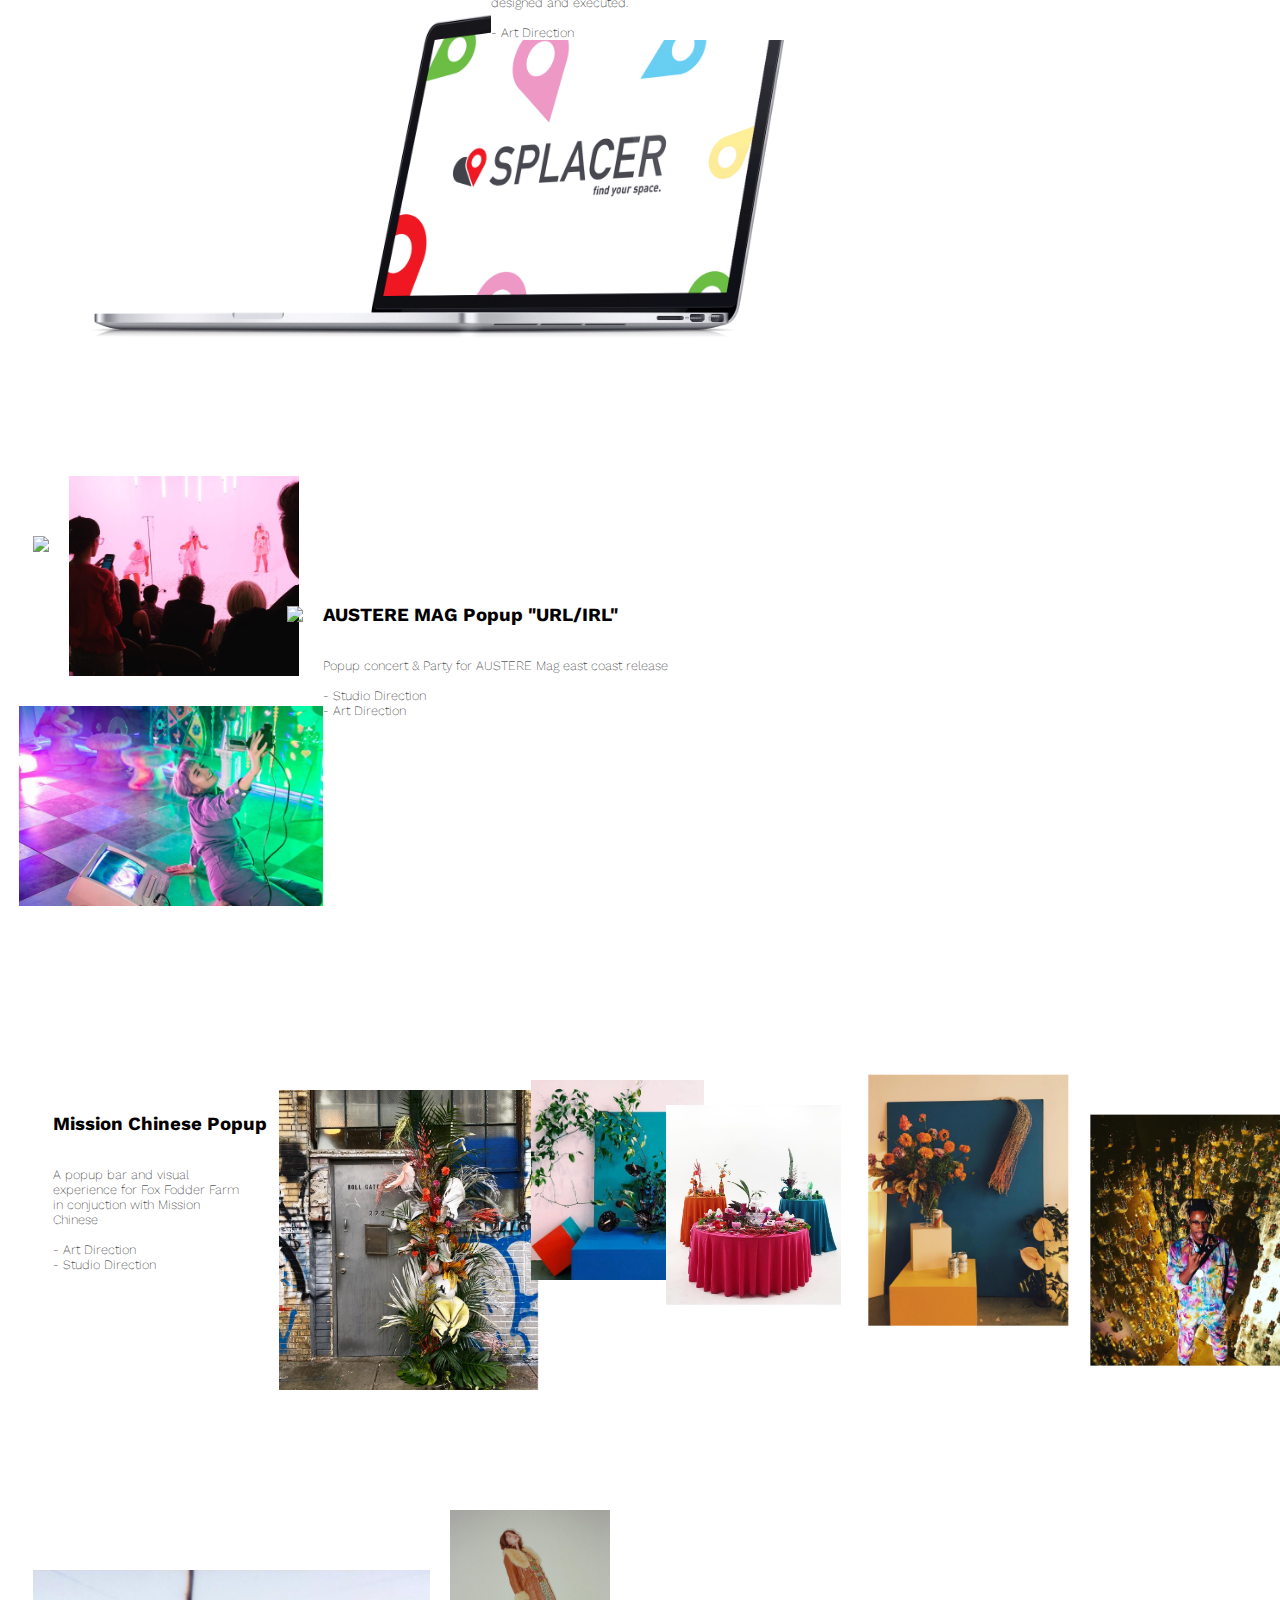
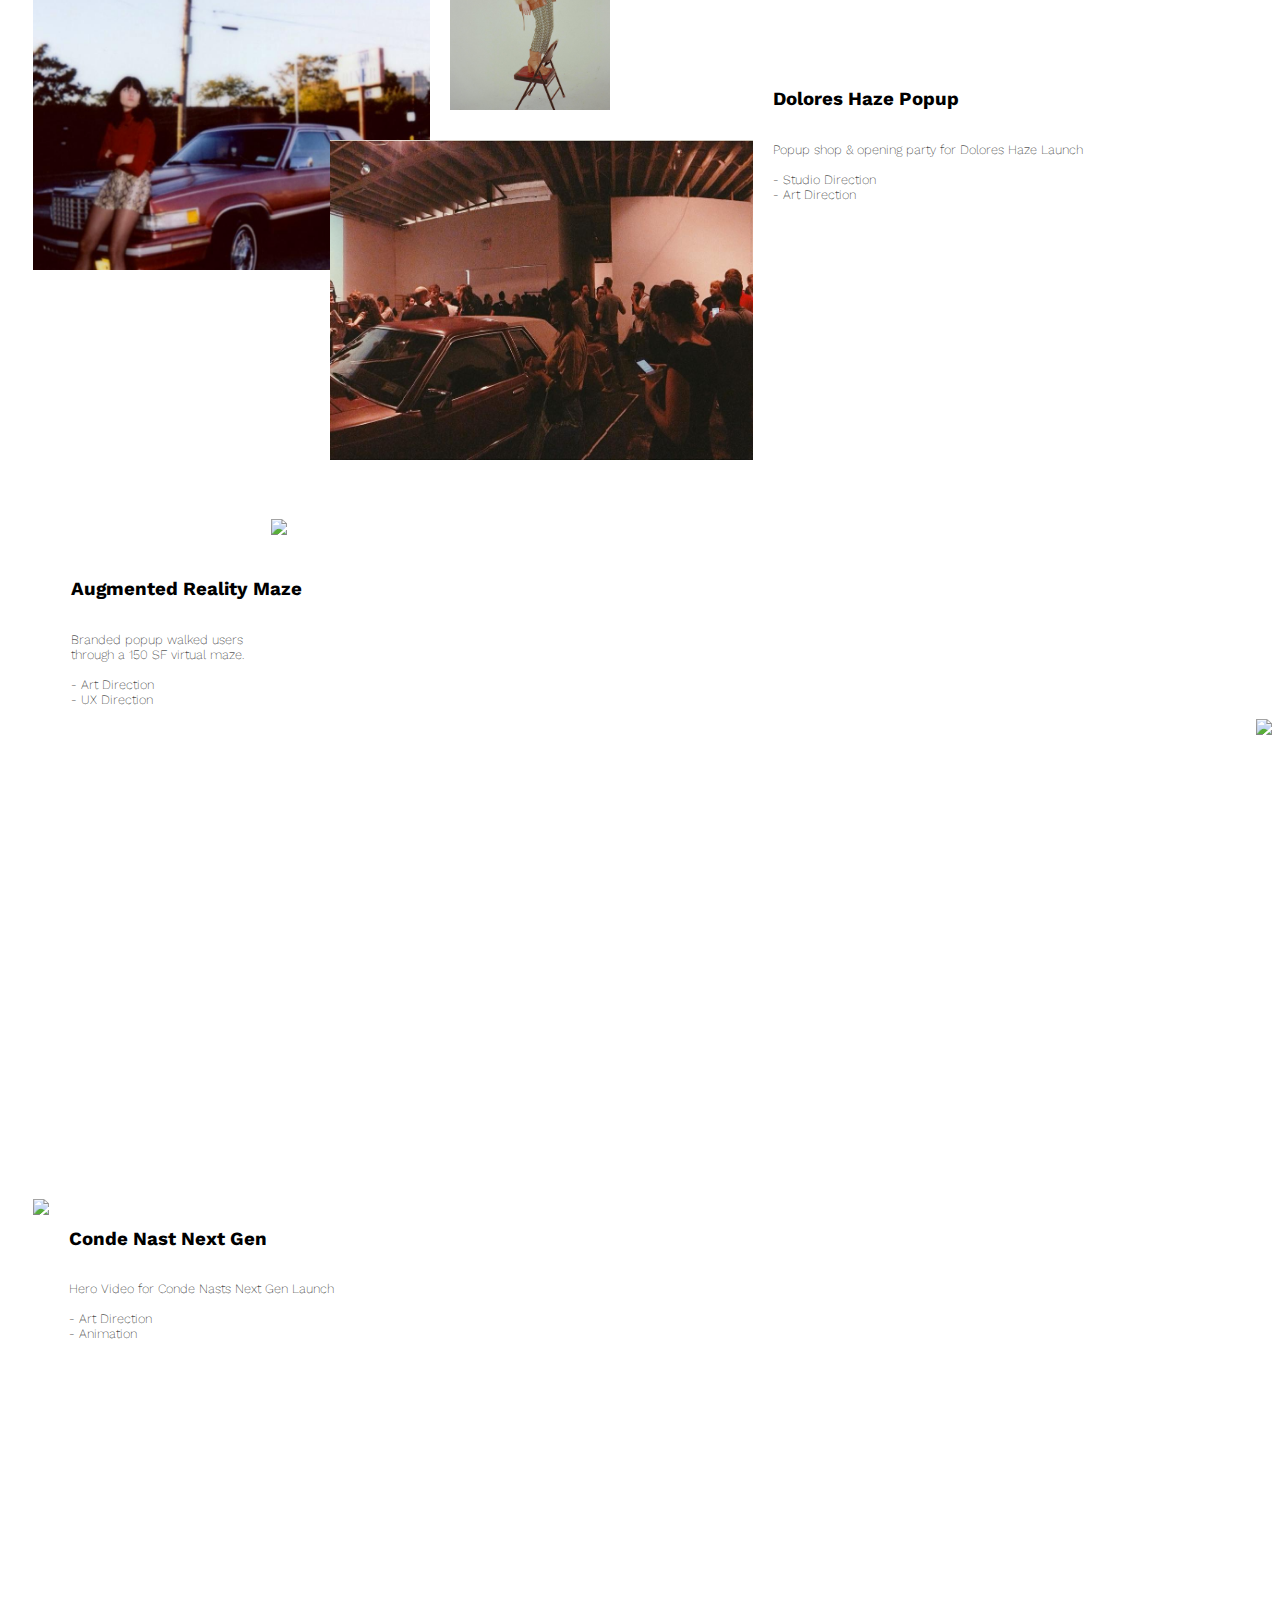
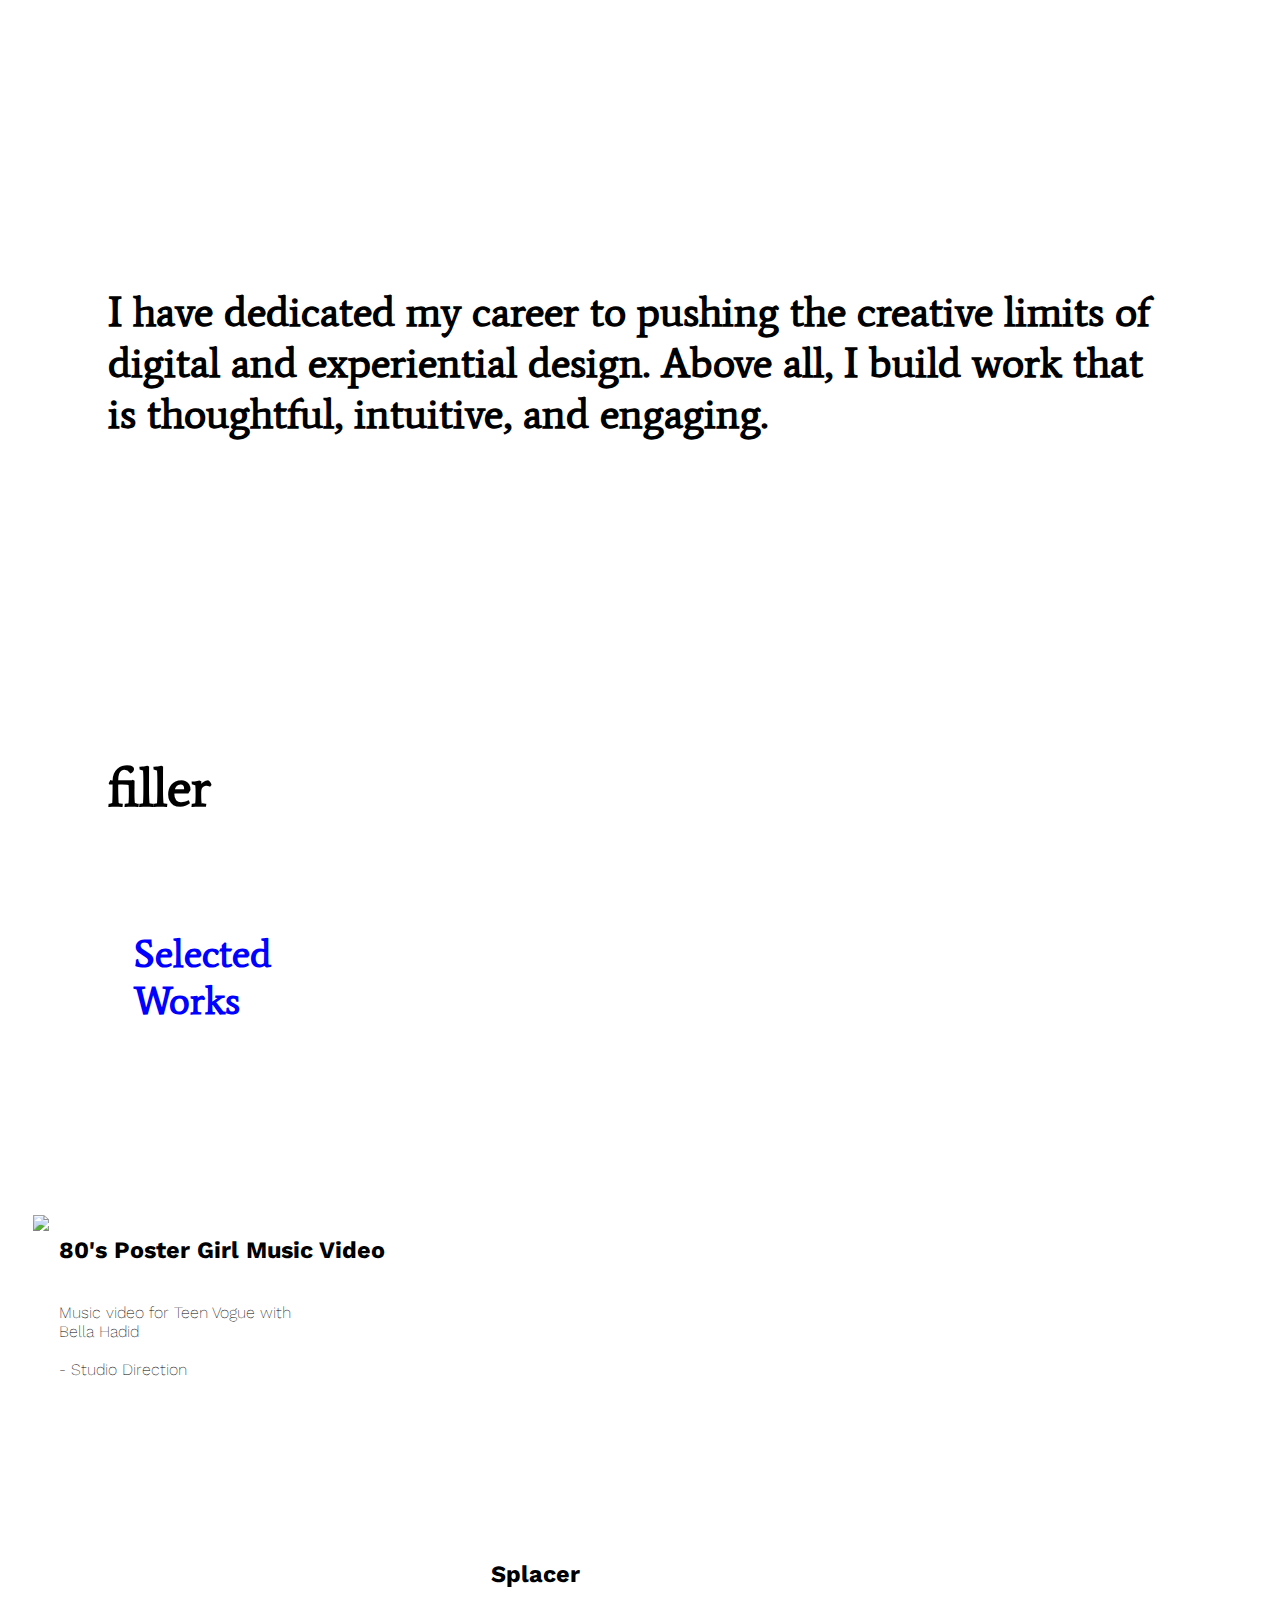
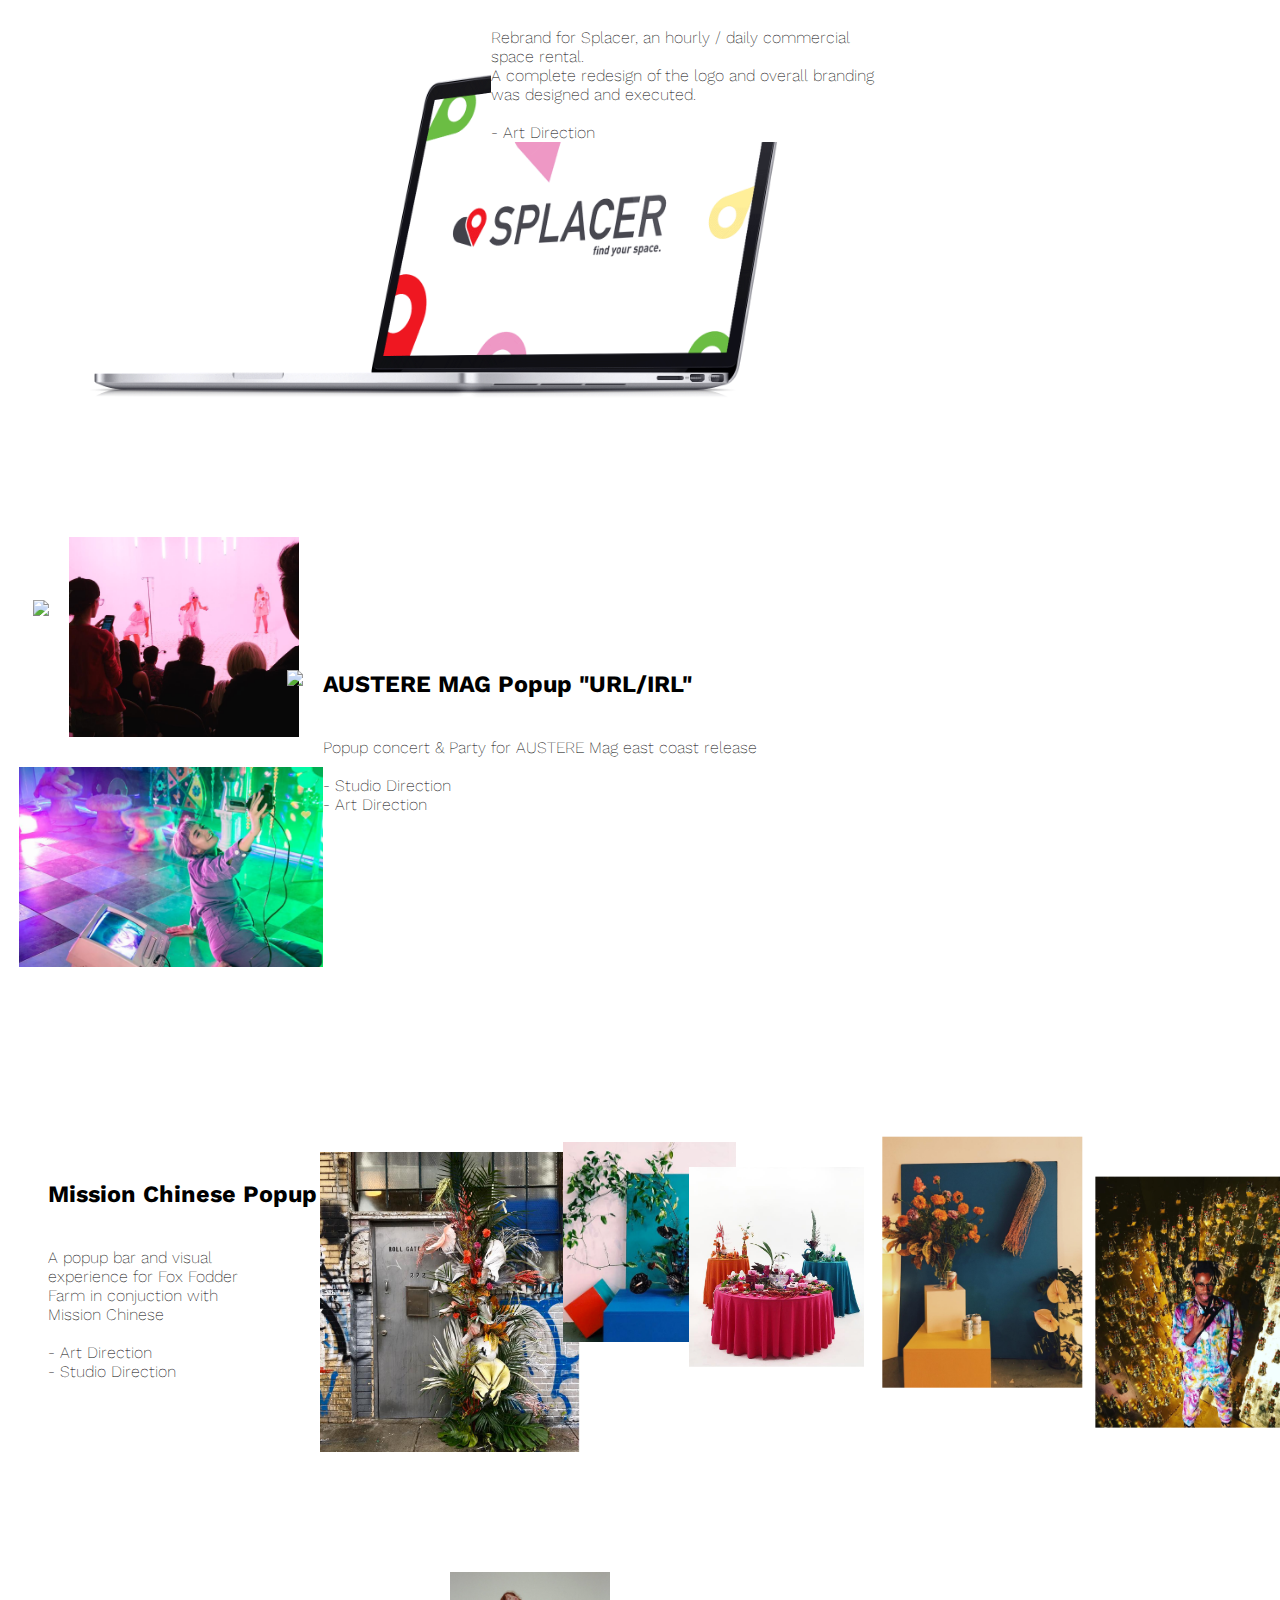
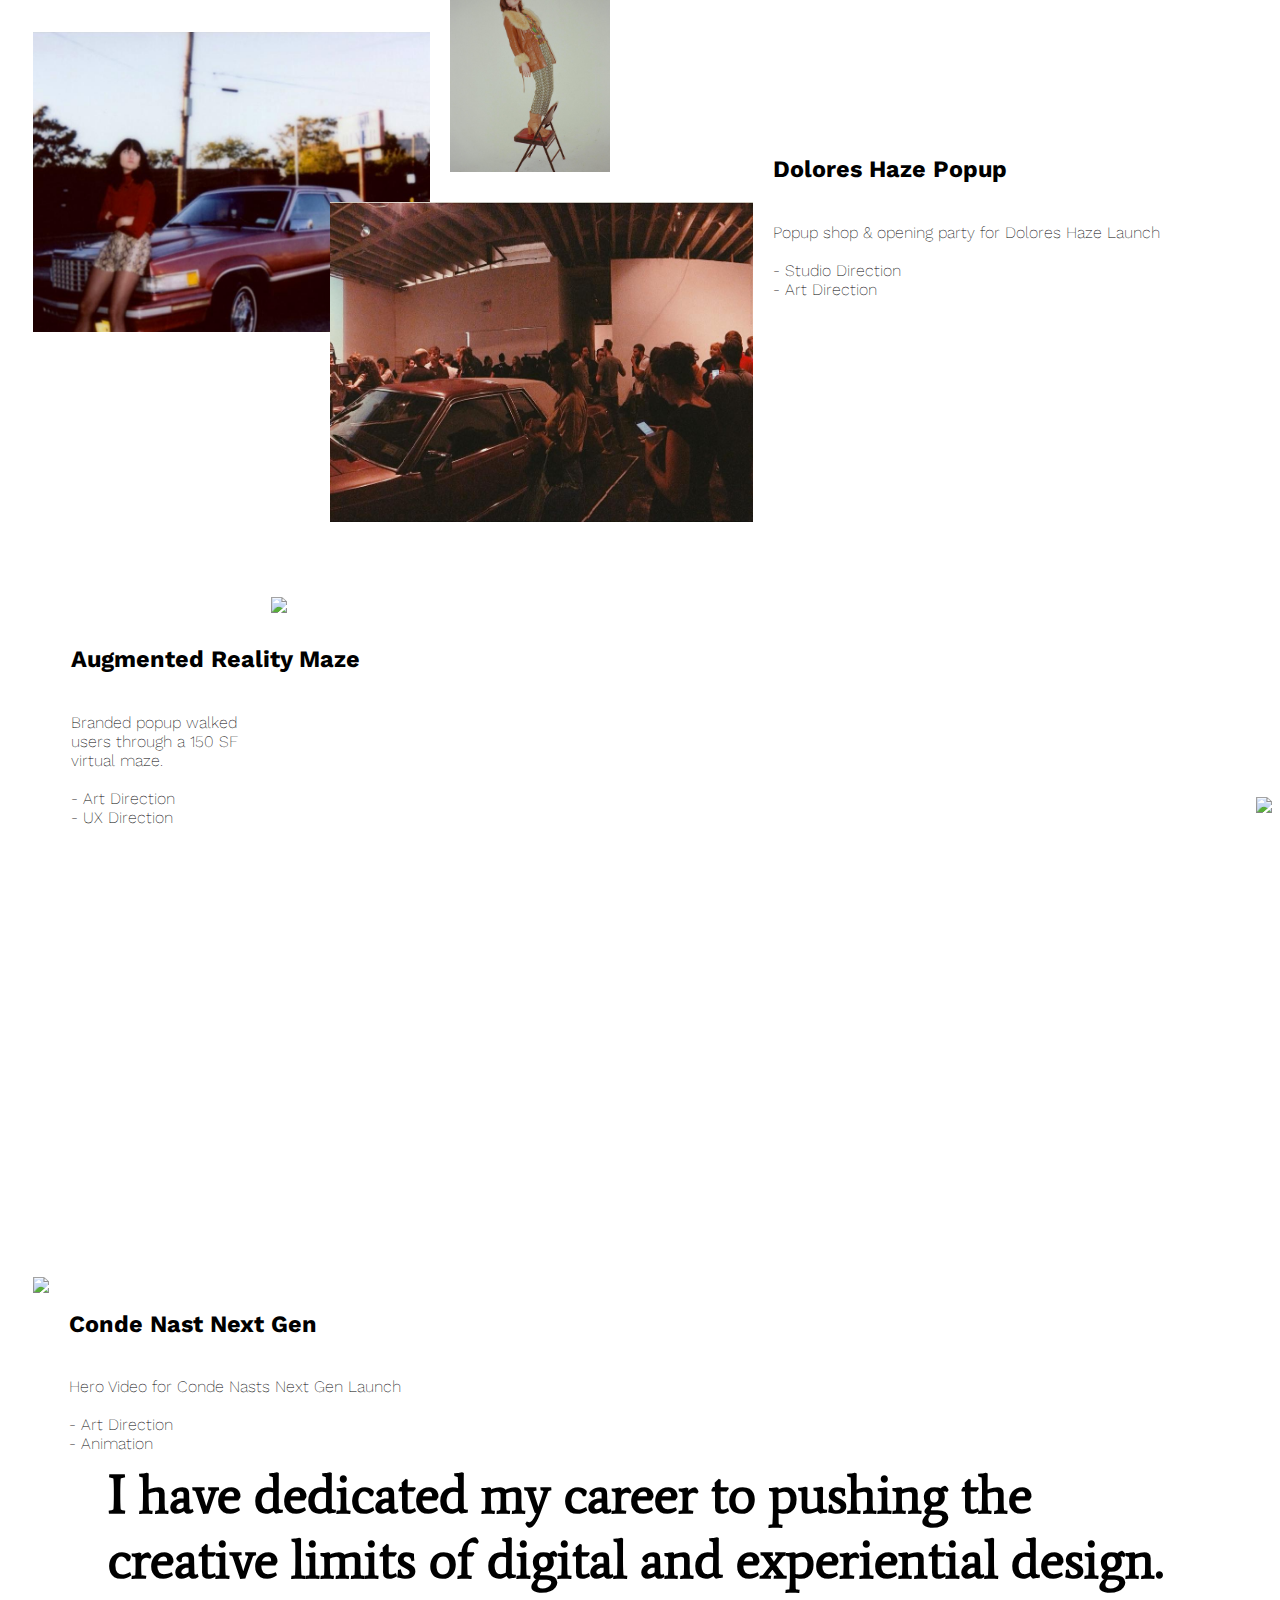
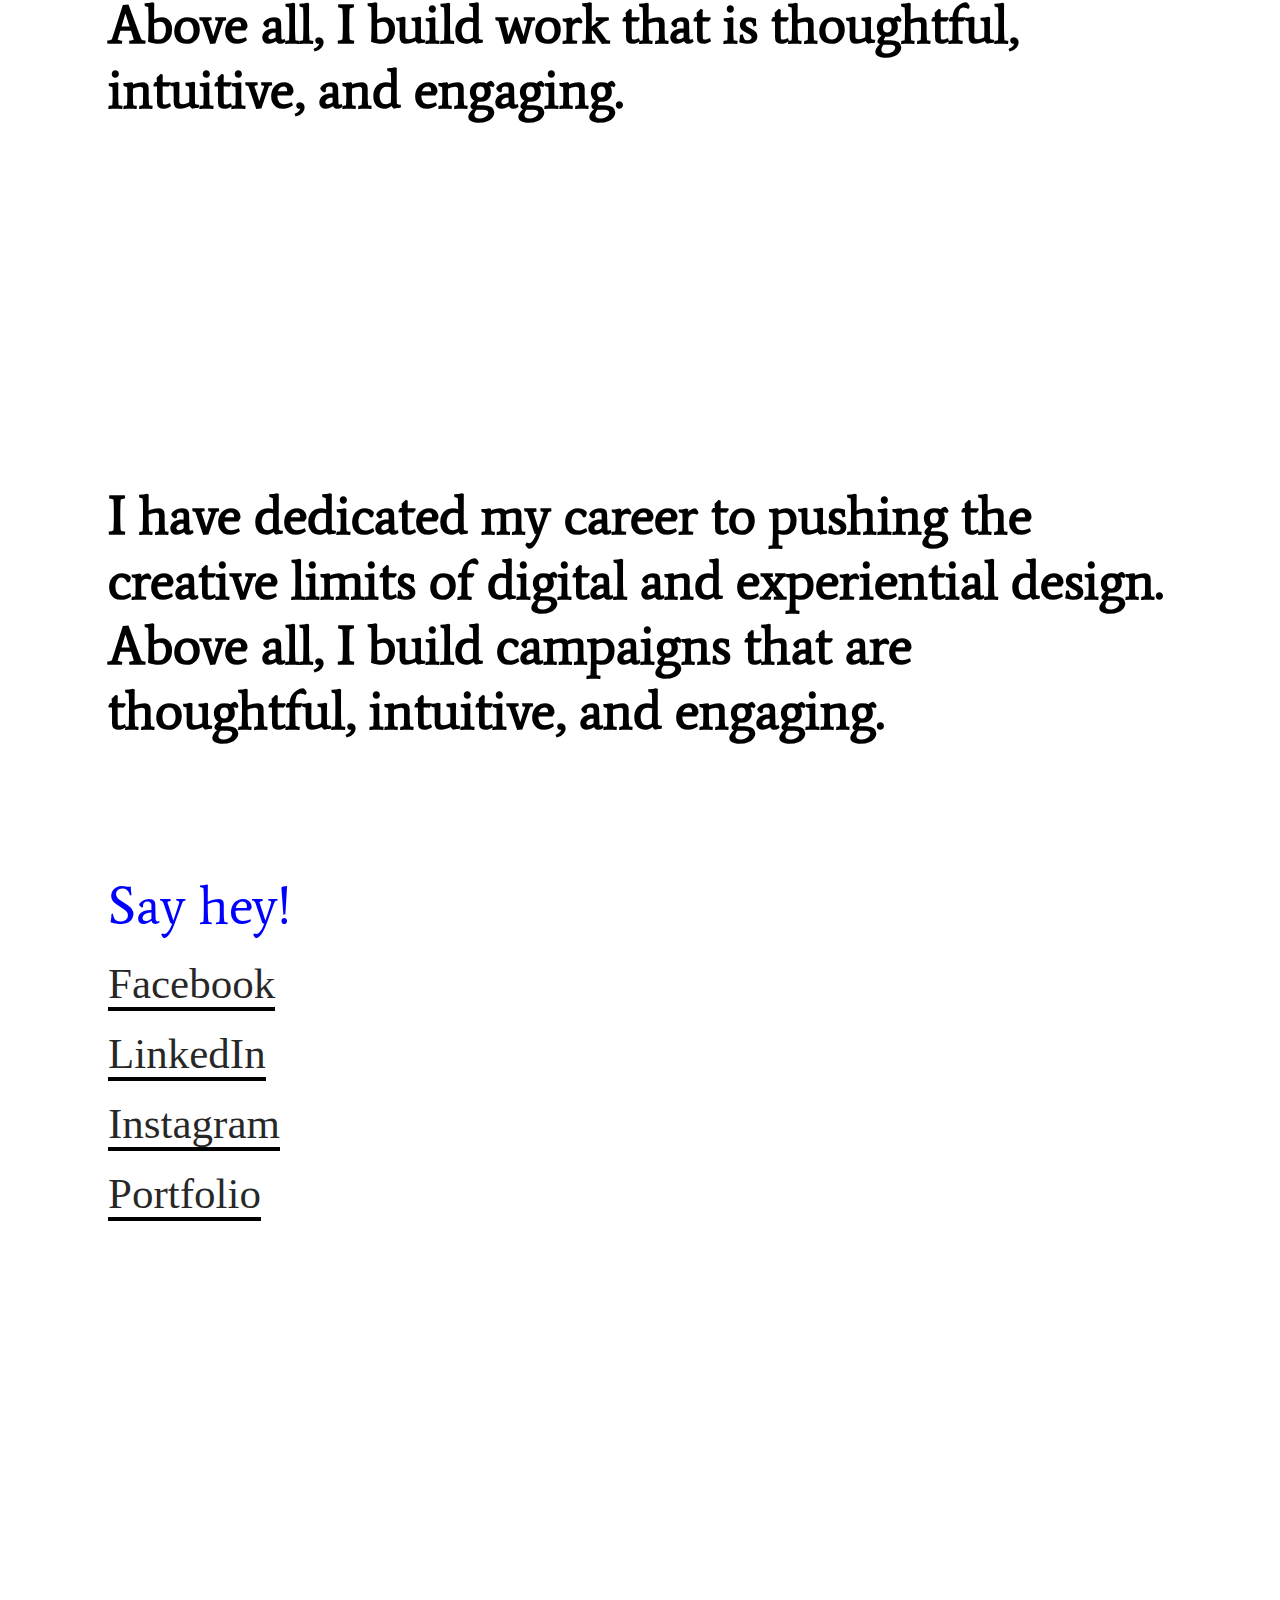
==== commit dcdb0cbd: "first commit" ====
--- a/index.html
+++ b/index.html
@@ -376,7 +376,7 @@
 			</div>
 			<div class="nextgen">
 				<div id="nextgen-video">
-					<img src="images/conde5.gif" height="600px;">
+					<img src="images/conde5.gif">
 				</div>
 				<div id="nextgen-copy">
 					<h3>
--- a/css/main.css
+++ b/css/main.css
@@ -709,13 +709,15 @@
 }
 
 #haze-video {
+    display: flex;
     z-index: 1;
     padding-right: 10px;
     z-index: 1;
+    max-width: 100vw;
 }
 
 #haze-image1 {
-    display: inline;
+    display: flex;
     position: relative;
     margin-left: 10px;
     margin-top: -60px;
@@ -723,7 +725,7 @@
 }
 
 #haze-image2 {
-    display: inline;
+    display: flex;
     position: relative;
     margin-left: -150px;
     margin-top: -40px;
@@ -731,7 +733,7 @@
 }
 
 #haze-image3 {
-    display: inline;
+    display: flex;
     position: relative;
     margin-left: -280px;
     margin-top: 170px;
@@ -774,24 +776,27 @@
 }
 
 #augment-image1 {
-    display: inline;
+    display: flex;
     position: relative;
     margin-left: 10px;
     margin-top: -100px;
     z-index: 5;
+    max-width: 100vw;
 }
 
 #augment-image2 {
-     display: inline;
+     display: flex;
     position: relative;
     margin-left: -150px;
     margin-top: -10px;
     z-index: 5;
+    max-width: 100vw;
 }
 
 /* conde */
 
 .nextgen {
+   display: -webkit-flex;
    margin-top: 180px;
     margin-left: 2%;
     display: flex;
@@ -819,8 +824,10 @@
 }
 
 #nextgen-video {
+    display: flex;
     padding-right: 10px;
-    max-width: 100%; 
+    max-width: 50%;
+    height: auto;
     min-width: 10px;
 
 }
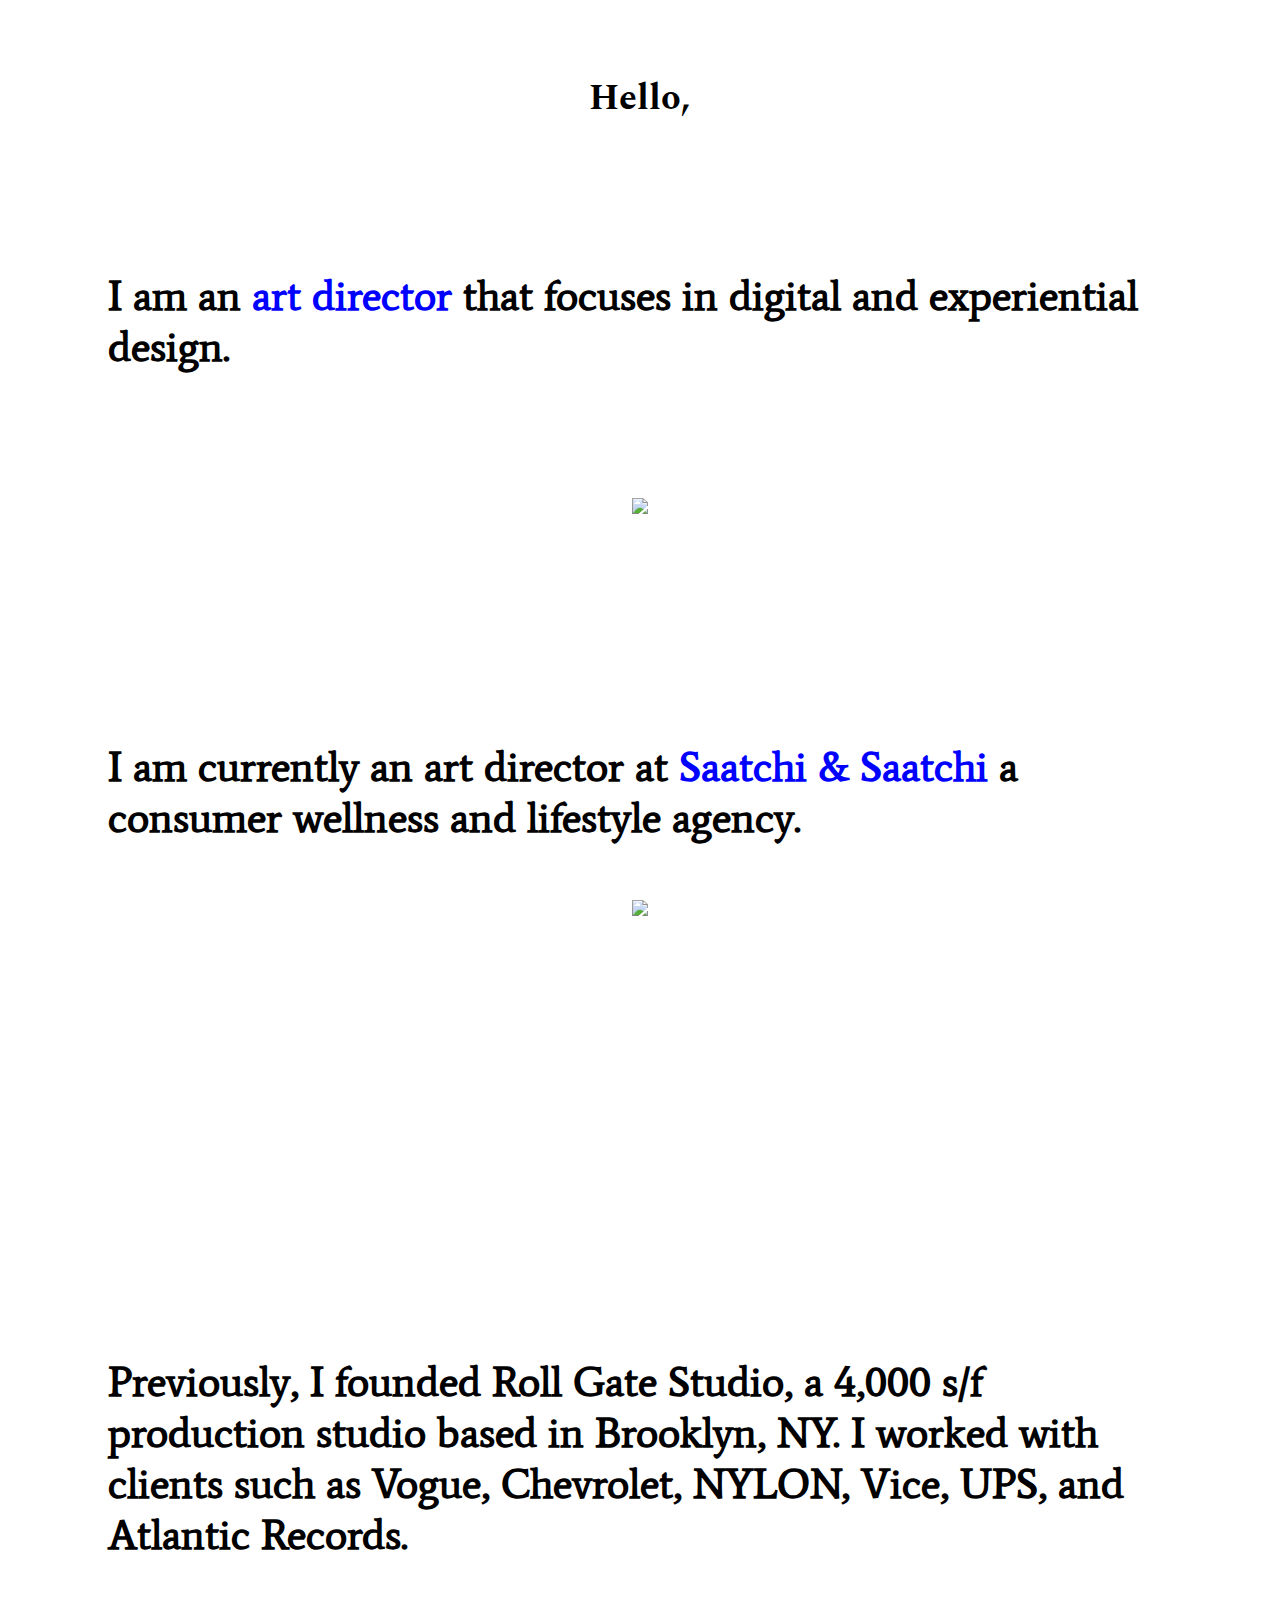
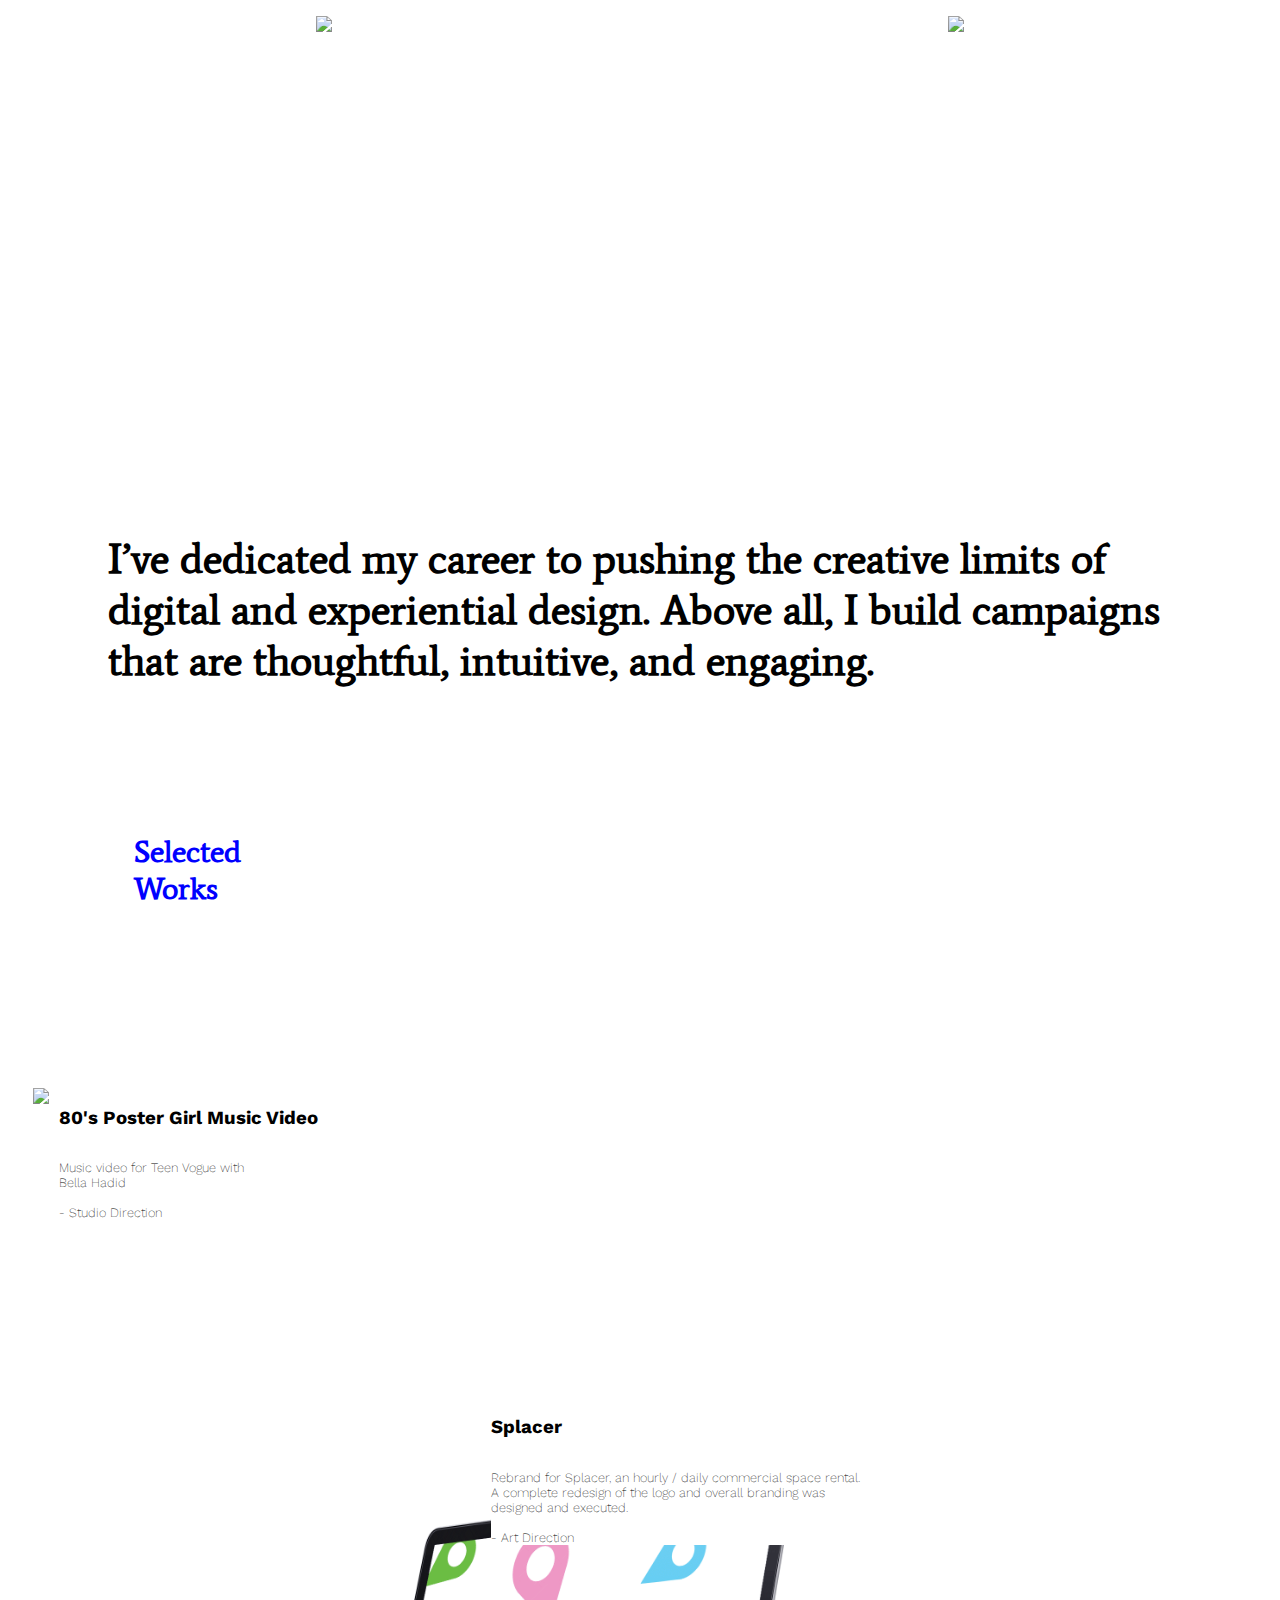
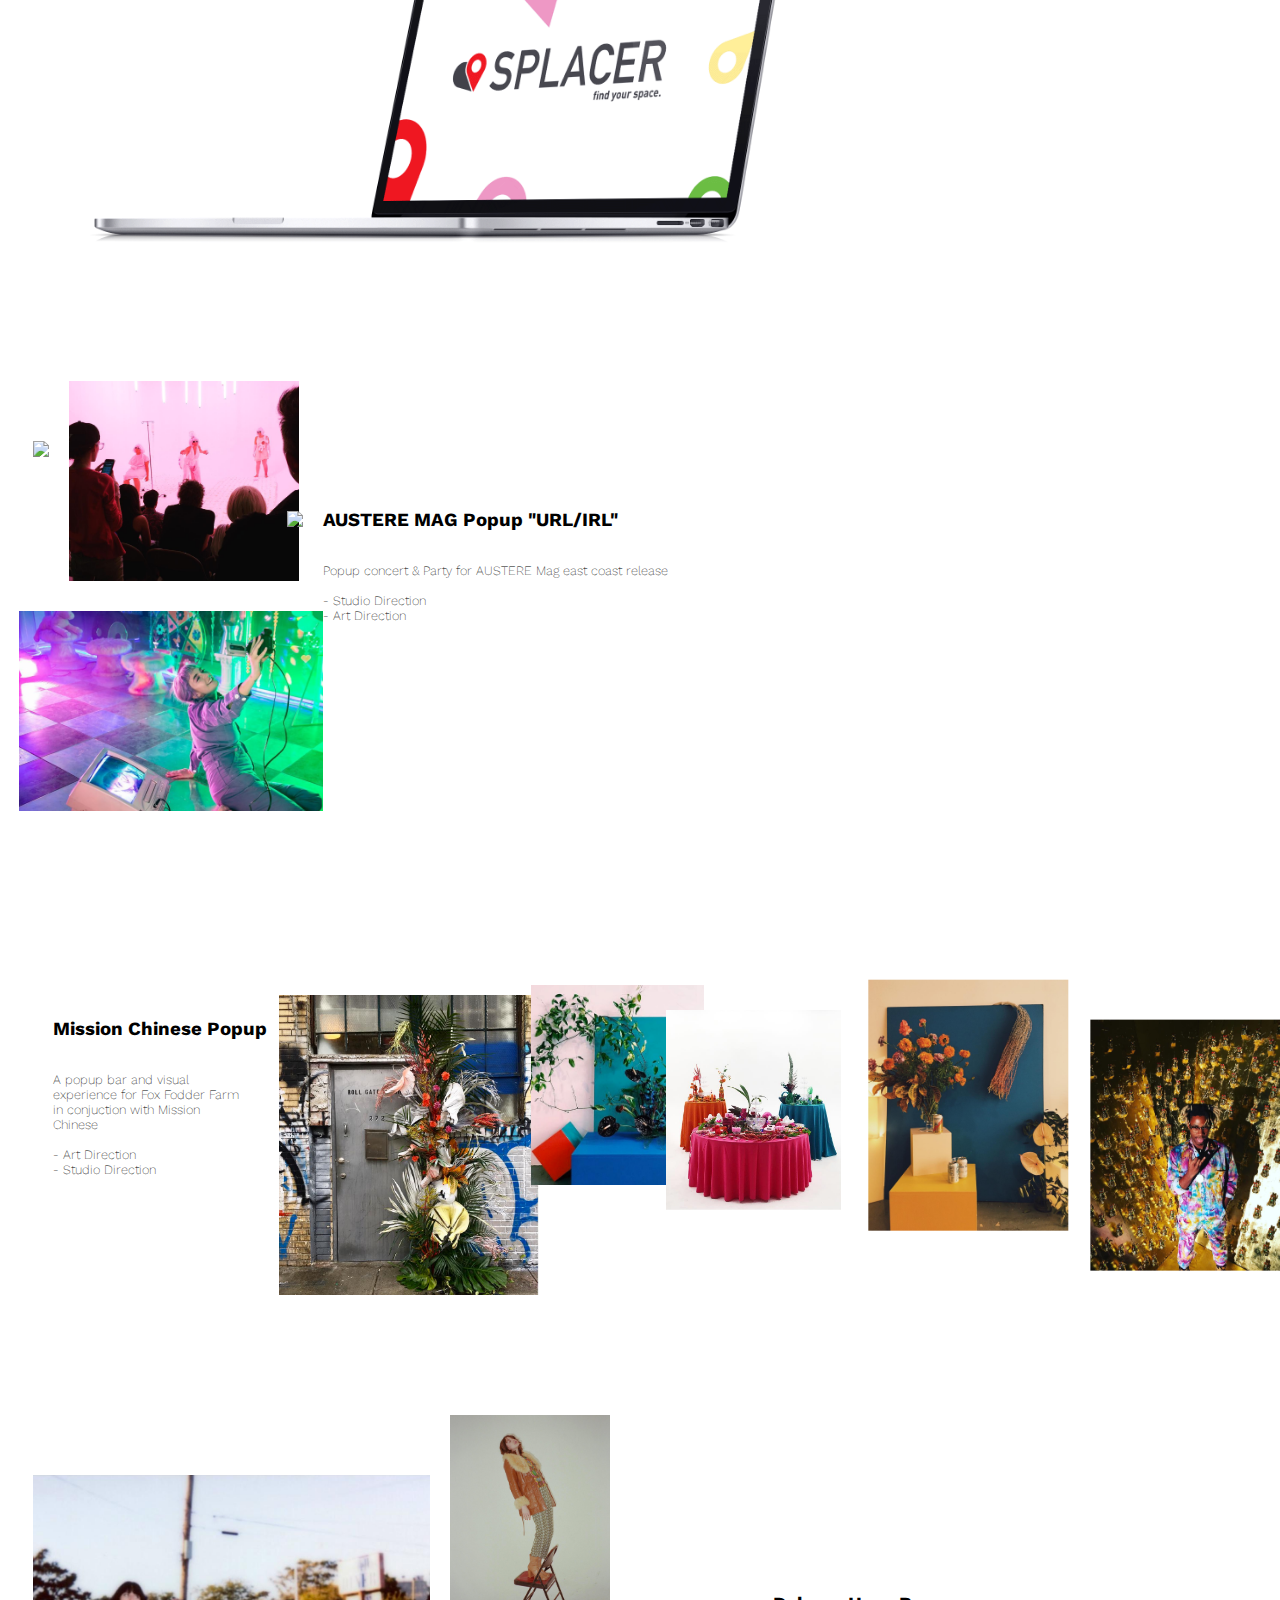
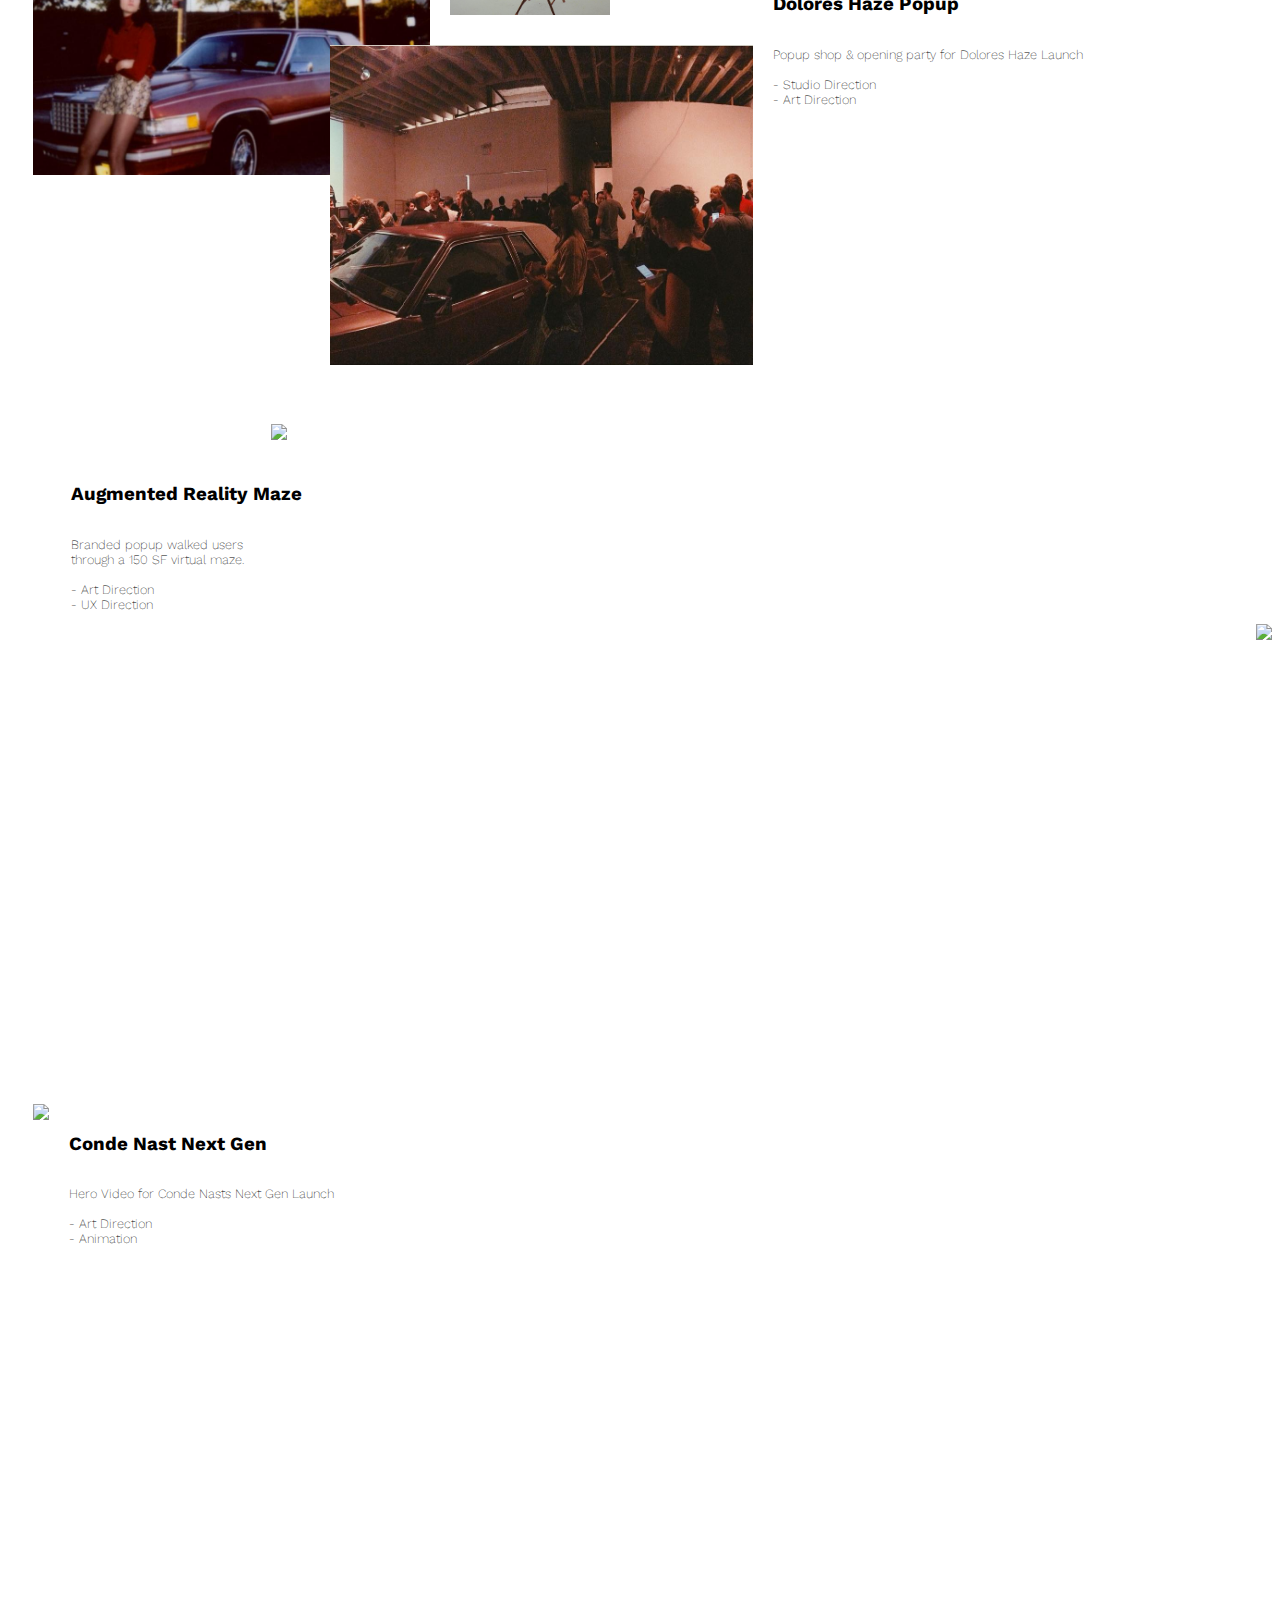
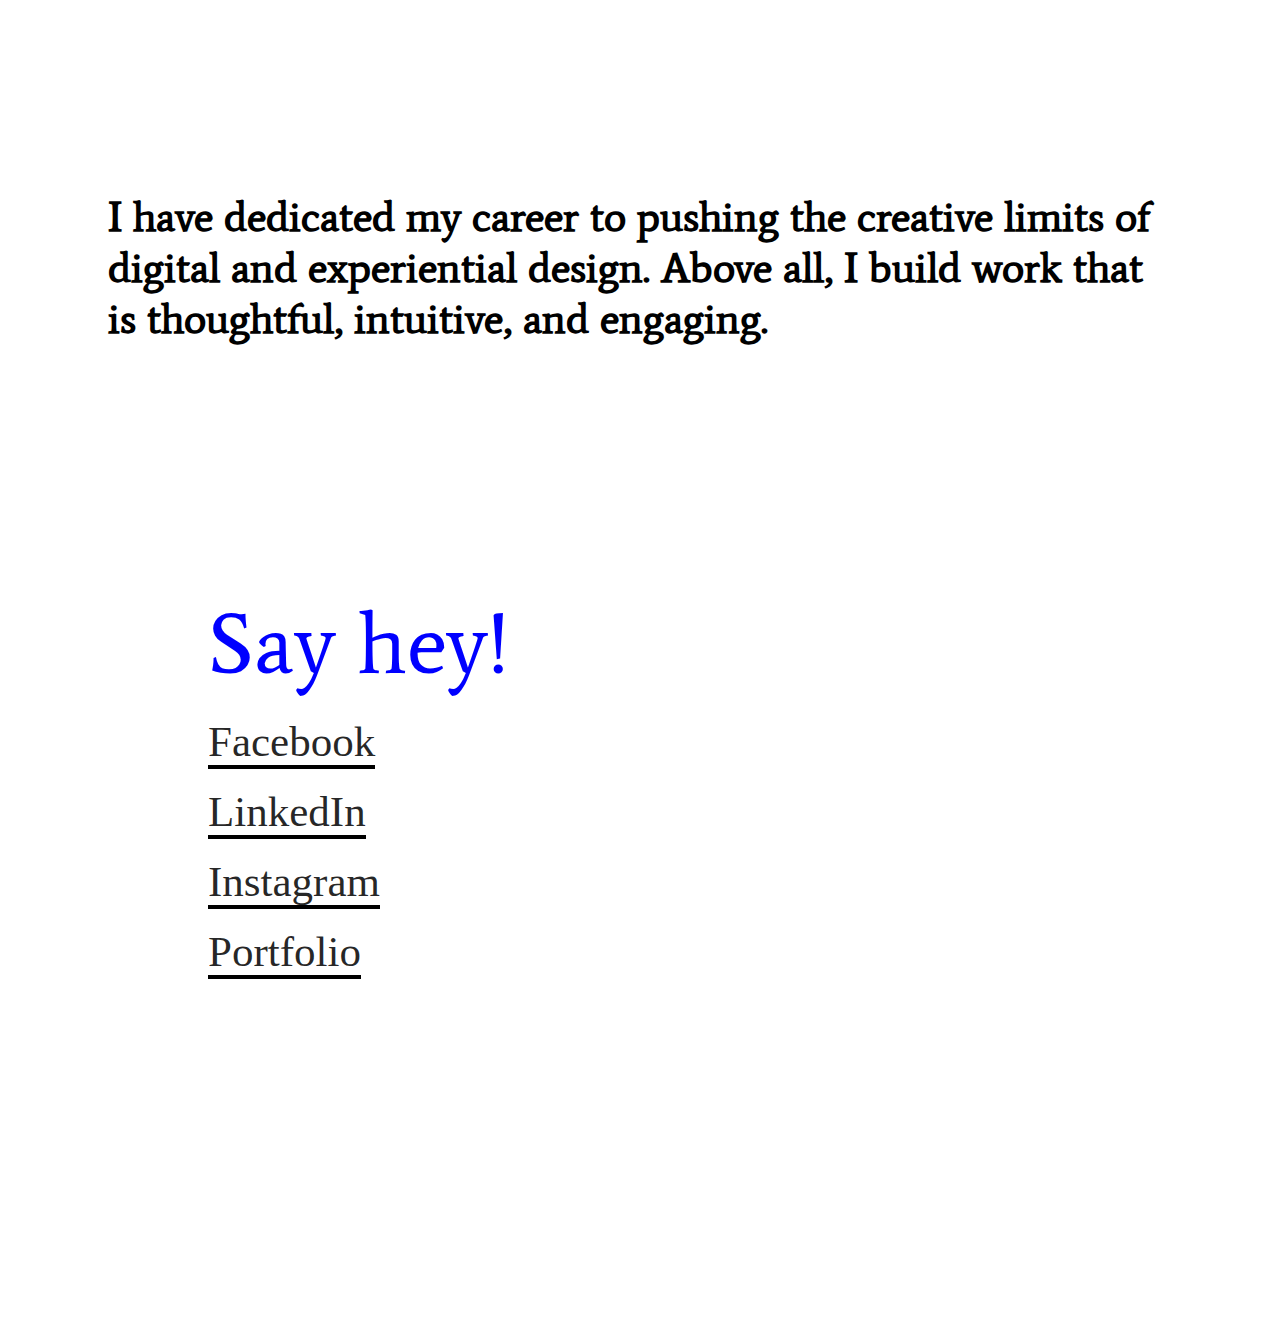
==== commit ee607c3f: "first commit" ====
--- a/index.html
+++ b/index.html
@@ -230,185 +230,6 @@
 					"Joe took my daughter to prom and brought her home on time"
 				</div>
 		<div id="end">
-			<h4>
-			filler
-			</h4>
-		</div>		<div class="work">
-			<div id="sworks">
-				<h3>
-					Selected <br> Works
-				</h3>
-			</div>
-			<div class="bella">
-				<div id="bella-video">
-					<img src="images/bella.gif" height="600px;">
-				</div>
-				<div id="bella-copy">
-					<h3>
-						<span style="font-weight: thick;">80's Poster Girl Music Video</span>
-					</h3>
-					<p id="bella-blurb">
-						Music video for Teen Vogue with <br> Bella Hadid <bR>
-							<br>
-						- Studio Direction
-					</p>
-				</div>
-			</div>
-			<div class="splacer">
-				<div id="splacer-copy">
-					<h3>
-						Splacer
-					</h3>
-					<p id="splacer-blurb">
-						Rebrand for Splacer, an hourly / daily commercial space rental.<br>
-						A complete redesign of the logo and overall branding was designed and executed.<br>
-						<br>
-						- Art Direction
-					</p>
-				</div>
-				<div id="first-image">
-					<img src="images/splacer.gif" height="400px">
-				</div>
-			</div>
-			<div class="urlirl">
-				<div id="urlirl-video">
-					<img src="images/urlgif.gif" height="400px'">
-				</div>
-				<div id="urlirl-image1">
-					<img src="images/url1.png" height="200px">
-				</div>
-				<div id="urlirl-image3">
-					<img src="images/url3.png" height="200px">
-				</div>
-				<div id="urlirl-image4">
-					<img src="images/urlirl5.png" height="200px">
-				</div>
-				<!--<div id="urlirl-image2">
-					<img src="images/url2.png" height="200px">
-				</div> -->
-				<div id="urlirl-copy">
-					<h3>
-						<span style="font-weight: thick;">AUSTERE MAG Popup "URL/IRL"</span>
-					</h3>
-					<p id="urlirl-blurb">
-						Popup concert & Party for AUSTERE Mag east coast release <br>
-							<br>
-						- Studio Direction <br>
-						- Art Direction
-					</p>
-				</div>
-			</div>
-			<div class="mission">
-				<div id="mission-copy">
-					<h3>
-						Mission Chinese Popup
-					</h3>
-					<p id="mission-blurb">
-						A popup bar and visual experience for Fox Fodder Farm in conjuction with Mission Chinese<br>
-						
-						<br>
-						- Art Direction <br>
-						- Studio Direction
-					</p>
-				</div>
-				<div id="mission-image1">
-					<img src="images/mission-1.png" height="300px">
-				</div>
-				<div id="mission-image2">
-					<img src="images/mission-2.png" height="200px">
-				</div>
-				<div id="mission-image3">
-					<img src="images/mission-3.png" height="200px">
-				</div>
-				<div id="mission-image4">
-					<img src="images/mission4.png" height="200px">
-				</div>
-				<div id="mission-image5">
-					<img src="images/mission6.png" height="200px">
-				</div>
-			</div>
-			<div class="haze">
-				<div id="haze-video">
-					<img src="images/haze1.png" height="300px'">
-				</div>
-				<div id="haze-image1">
-					<img src="images/haze2.png" height="200px">
-				</div>
-				<div id="haze-image3">
-					<img src="images/haze3.png" height="320px">
-				</div>
-				<!--<div id="urlirl-image2">
-					<img src="images/url2.png" height="200px">
-				</div> -->
-				<div id="haze-copy">
-					<h3>
-						<span style="font-weight: thick;">Dolores Haze Popup</span>
-					</h3>
-					<p id="haze-blurb">
-						Popup shop & opening party for Dolores Haze Launch <br>
-							<br>
-						- Studio Direction <br>
-						- Art Direction
-					</p>
-				</div>
-			</div>
-			<div class="augment">
-				<div id="augment-copy">
-					<h3>
-						Augmented Reality Maze
-					</h3>
-					<p id="augment-blurb">
-						Branded popup walked users through a 150 SF virtual maze. <br>
-						<br>
-						- Art Direction <br>
-						- UX Direction
-					</p>
-				</div>
-				<div id="augment-pics">
-				
-					<div id="augment-image1">
-						<img src="images/augment-1.png" height="500px">
-					</div>
-					<div id="augment-image2">
-						<img src="images/augment-2.png" height="300px">
-					</div>
-				</div>
-			</div>
-			<div class="nextgen">
-				<div id="nextgen-video">
-					<img src="images/conde5.gif">
-				</div>
-				<div id="nextgen-copy">
-					<h3>
-						<span style="font-weight: thick;">Conde Nast Next Gen</span>
-					</h3>
-					<p id="nextgen-blurb">
-						Hero Video for Conde Nasts Next Gen Launch
-							<br>
-							<br>
-						- Art Direction <br>
-						- Animation
-					</p>
-				</div>
-			</div>
-		</div>
-		<div id="outro">
-			<h4>
-				I have dedicated my career to pushing the creative limits of digital and experiential design. Above all, I build work that is thoughtful, intuitive, and engaging. 
-			</h4>
-		</div>
-		<div id="promquote">
-				<div id="text">
-					"Joe took my daughter to prom and brought her home on time"
-				</div>
-		</div>
-		<div id="end">
-		</div>
-		<div id="outro">
-			<h4>
-				I have dedicated my career to pushing the creative limits of digital and experiential design. Above all, I build campaigns that are thoughtful, intuitive, and engaging.
-			</h4>
-		</div>
 		
 		<div id="say-hello">
 			<span style="color: blue">Say hey!</span>
@@ -427,11 +248,6 @@
 		 <a href="joemeier.cool" id="A_11">Portfolio</a>
 	</li>
 </ul>
-<div id="promquote">
-				<div id="text">
-					"Joe took my daughter to prom and brought her home on time"
-				</div>
-</div>
 		<div id="thanks">
 			<iframe src="https://giphy.com/embed/3otPoOxyDTXjzpMbIY" width="480" height="270" frameBorder="0" class="giphy-embed" allowFullScreen></iframe><p><a href="https://giphy.com/gifs/filmeditor-movie-christmas-movies-3otPoOxyDTXjzpMbIY"></a></p>
 		</div>	
--- a/css/main.css
+++ b/css/main.css
@@ -14,7 +14,7 @@
     text-align: center;
     justify-content: center;
     font-family: 'Spectral', serif;
-    font-size: 2.65em;
+    font-size: 33px;
     font-size:large;
     color: black;
     height: 180px;
@@ -23,7 +23,7 @@
 
 .Sparkle {
 	 display: -webkit-flex;
-	 font-size: 100px;
+	 font-size: 1.34em;
      font-family: 'Average', serif;
 	 -webkit-text-fill-color: transparent;
      background: -webkit-linear-gradient(transparent, transparent),
@@ -287,7 +287,7 @@
     justify-content: center;
     text-align: left;
     font-family: 'Average', serif;
-    font-size: 2.65em;
+    font-size: 1.65em;
     color: black;
     padding-left: 100px;
     padding-right: 100px;
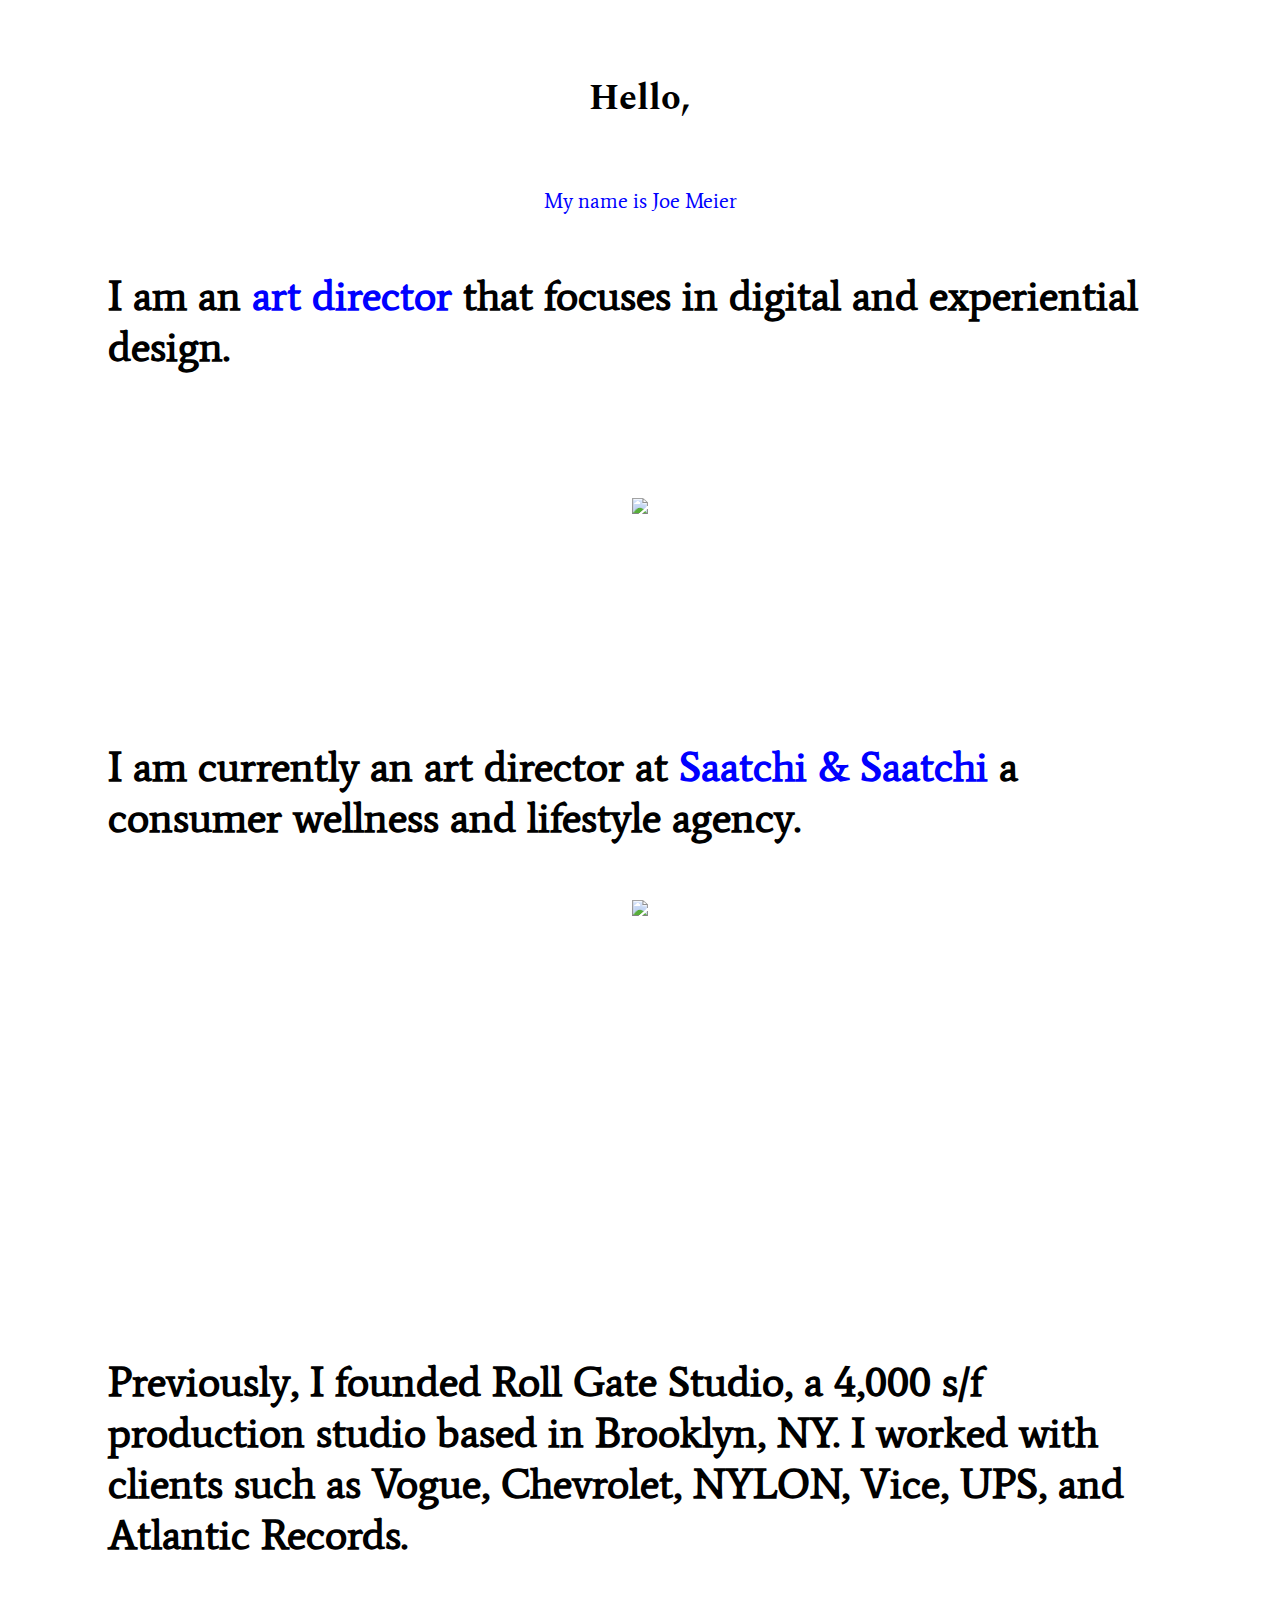
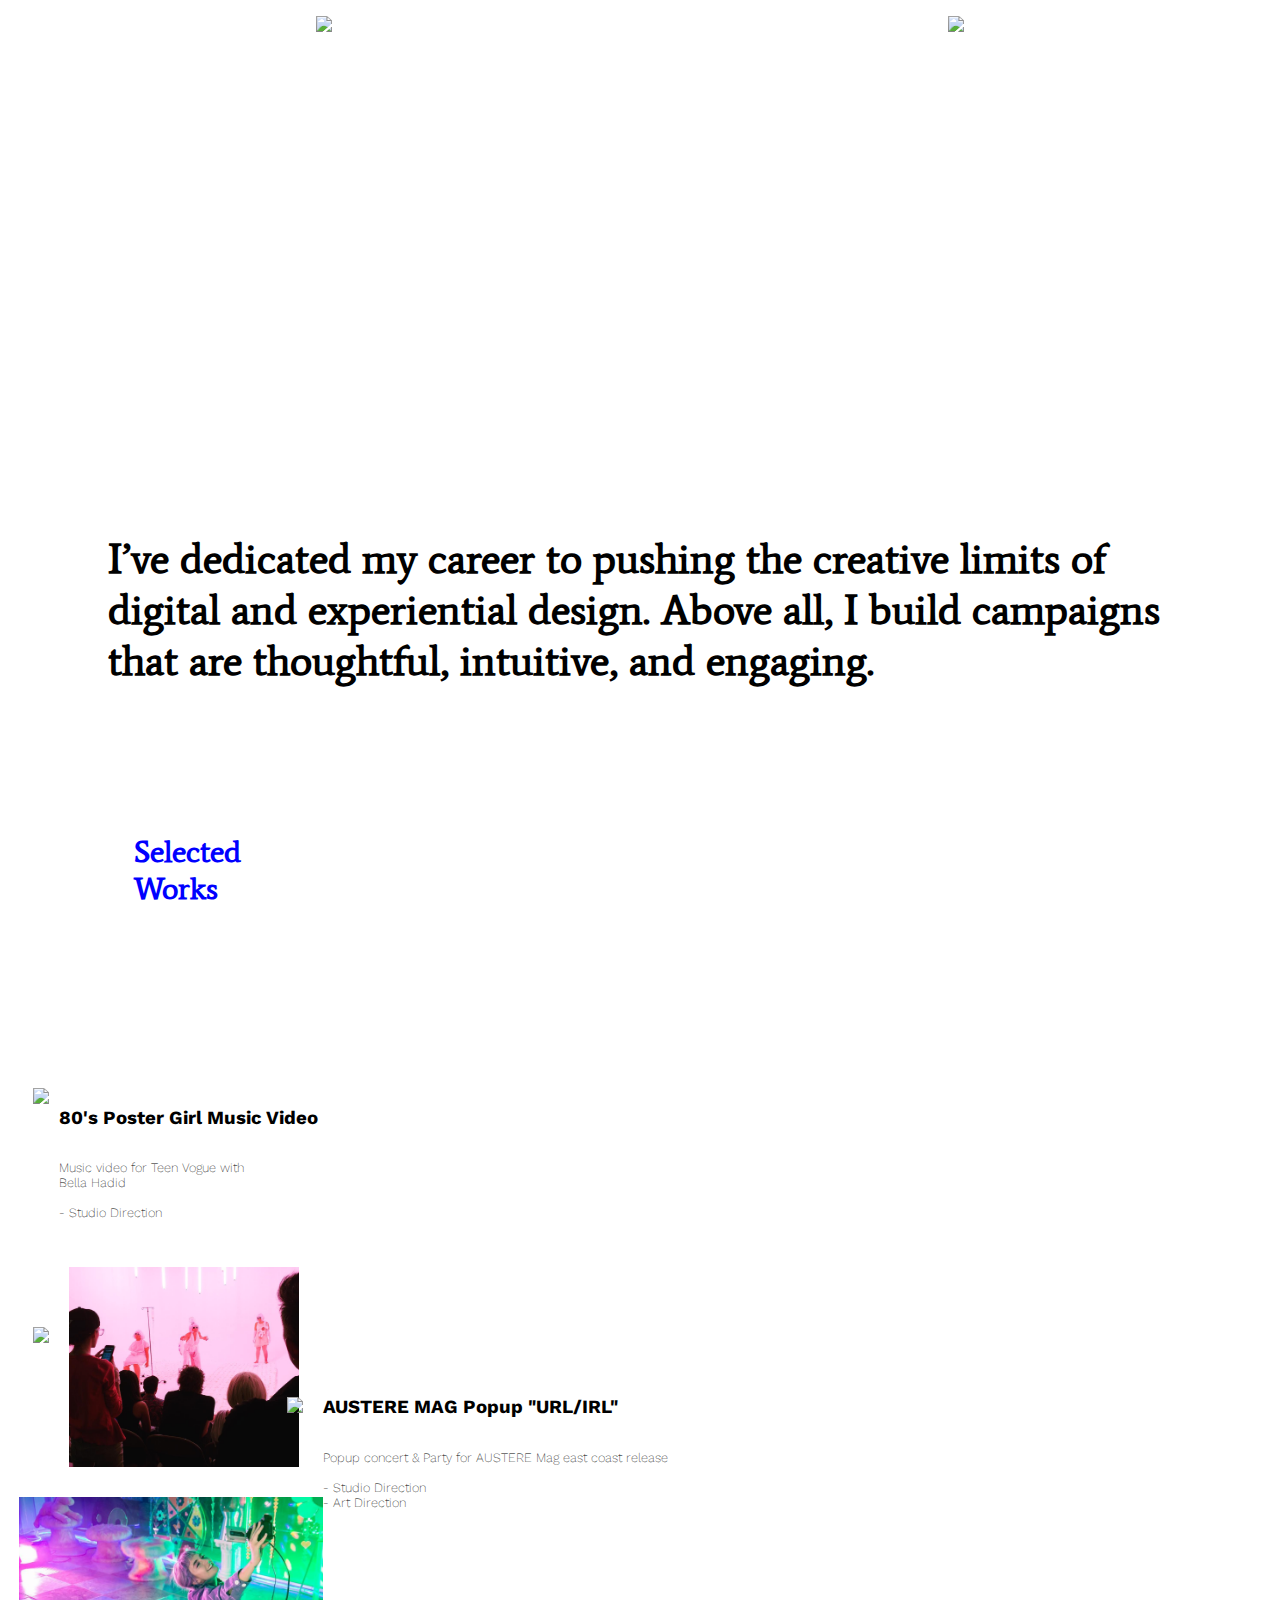
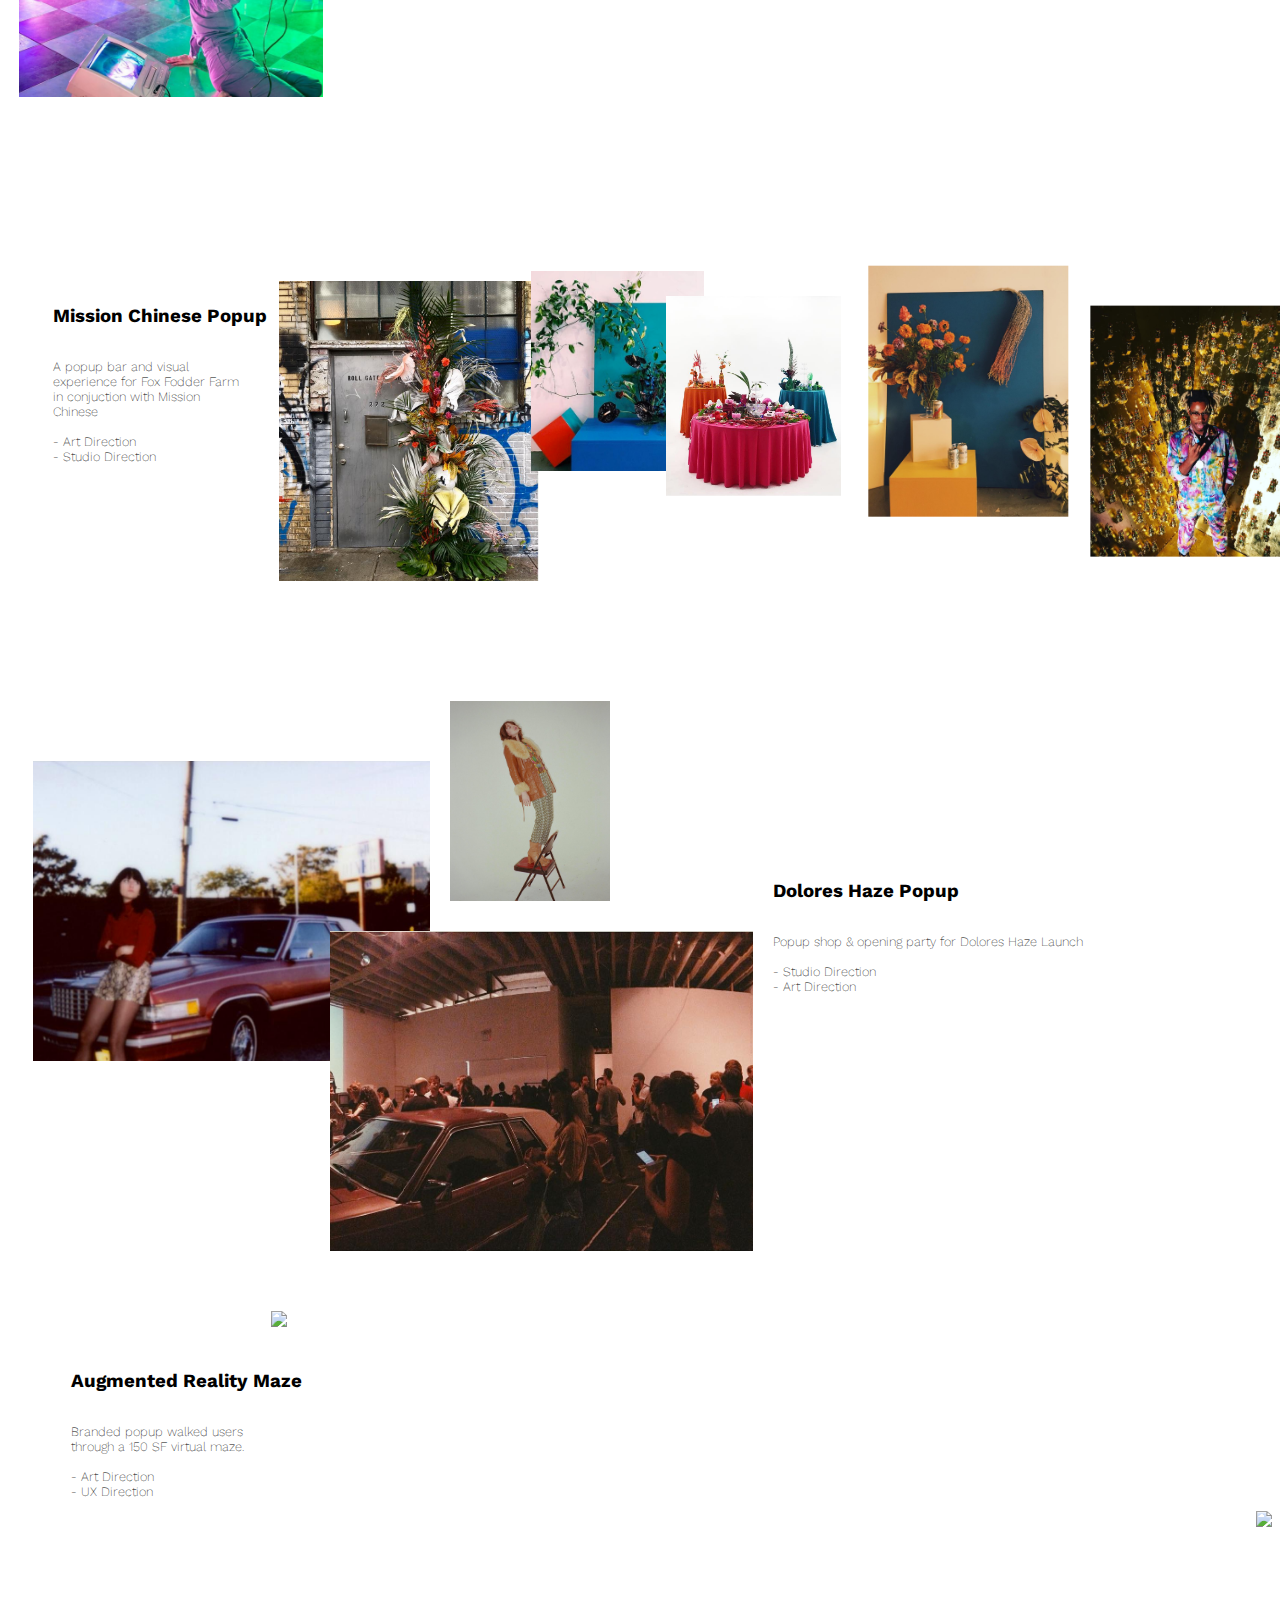
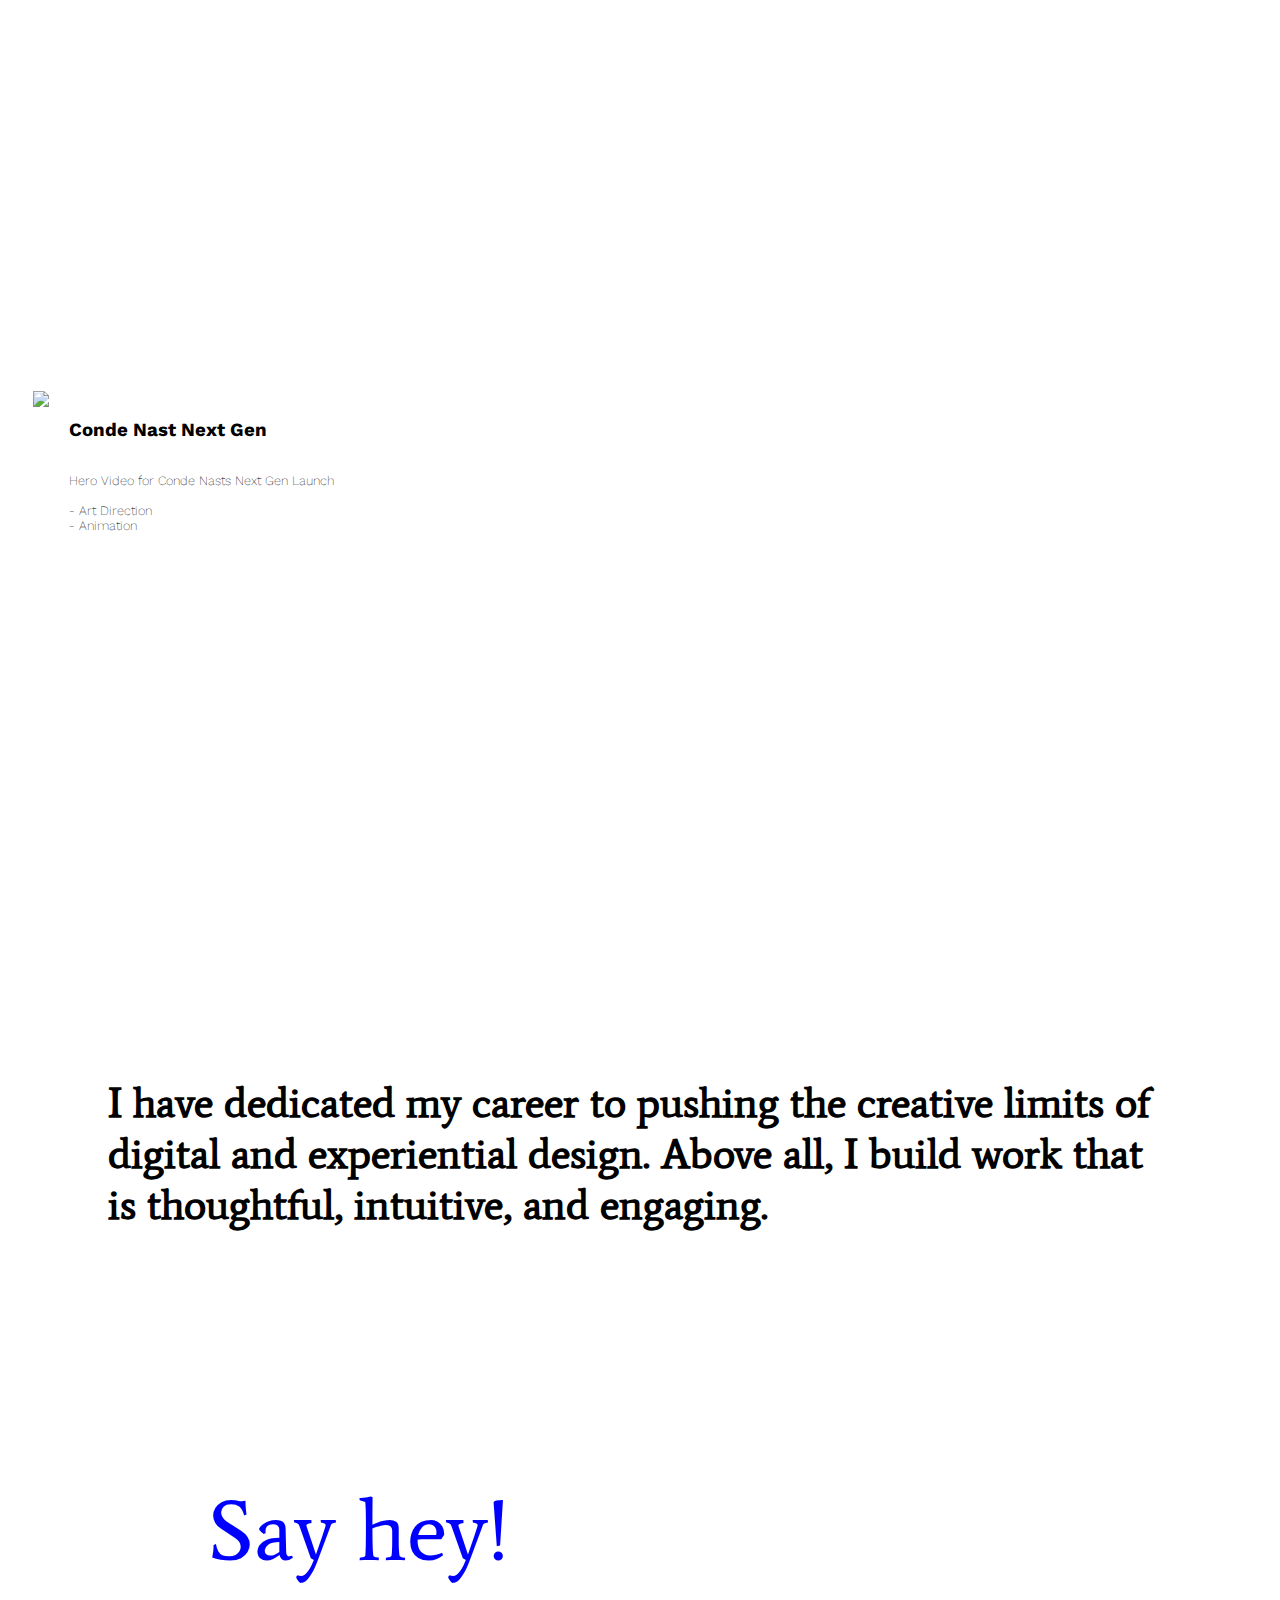
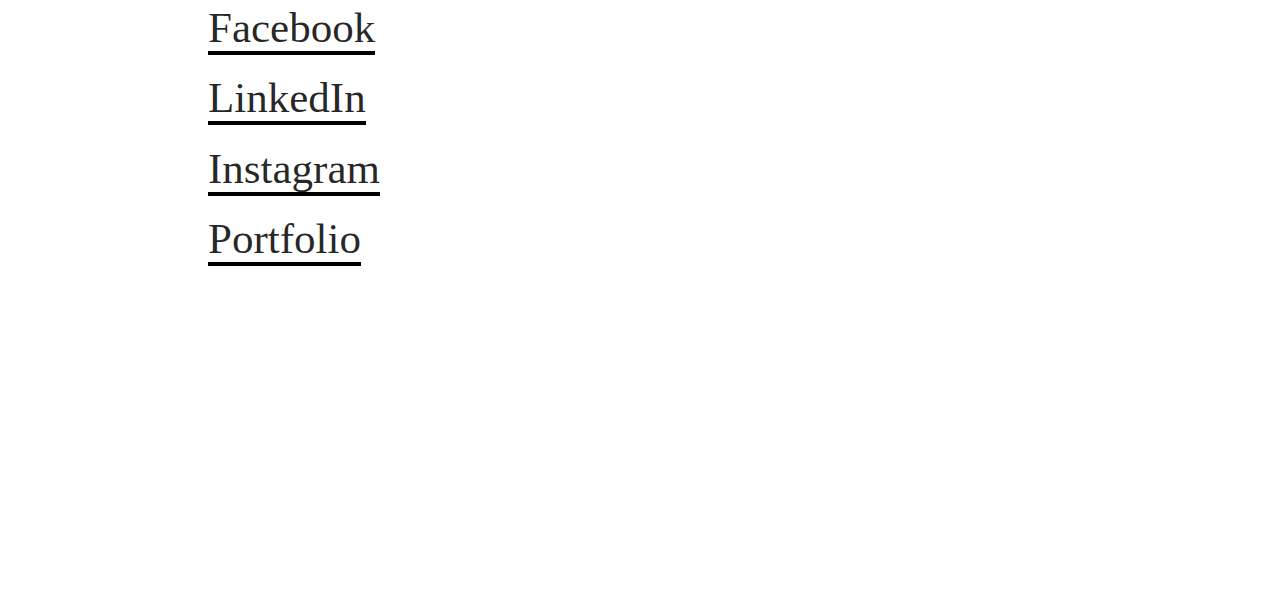
==== commit 2855bbe2: "heladfa" ====
--- a/index.html
+++ b/index.html
@@ -10,6 +10,7 @@
 		<link href="https://fonts.googleapis.com/css?family=Gamja+Flower" rel="stylesheet">
 	</head>
 	<body>
+		
 		<div id="section-1">
 			<h1>
 				Hello,
@@ -80,22 +81,6 @@
 							<br>
 						- Studio Direction
 					</p>
-				</div>
-			</div>
-			<div class="splacer">
-				<div id="splacer-copy">
-					<h3>
-						Splacer
-					</h3>
-					<p id="splacer-blurb">
-						Rebrand for Splacer, an hourly / daily commercial space rental.<br>
-						A complete redesign of the logo and overall branding was designed and executed.<br>
-						<br>
-						- Art Direction
-					</p>
-				</div>
-				<div id="first-image">
-					<img src="images/splacer.gif" height="400px">
 				</div>
 			</div>
 			<div class="urlirl">
@@ -258,6 +243,7 @@
     
     
 <script type="text/javascript" src="js/main.js"></script>
+
 	</body>
 </html>
 
--- a/css/main.css
+++ b/css/main.css
@@ -25,7 +25,7 @@
 	 display: -webkit-flex;
 	 font-size: 1.34em;
      font-family: 'Average', serif;
-	 -webkit-text-fill-color: transparent;
+	 -webkit-text-fill-color: blue;
      background: -webkit-linear-gradient(transparent, transparent),
      url(https://media.giphy.com/media/kj2TTLhvTvBte/giphy.gif) repeat;
      background: -o-linear-gradient(transparent, transparent);
